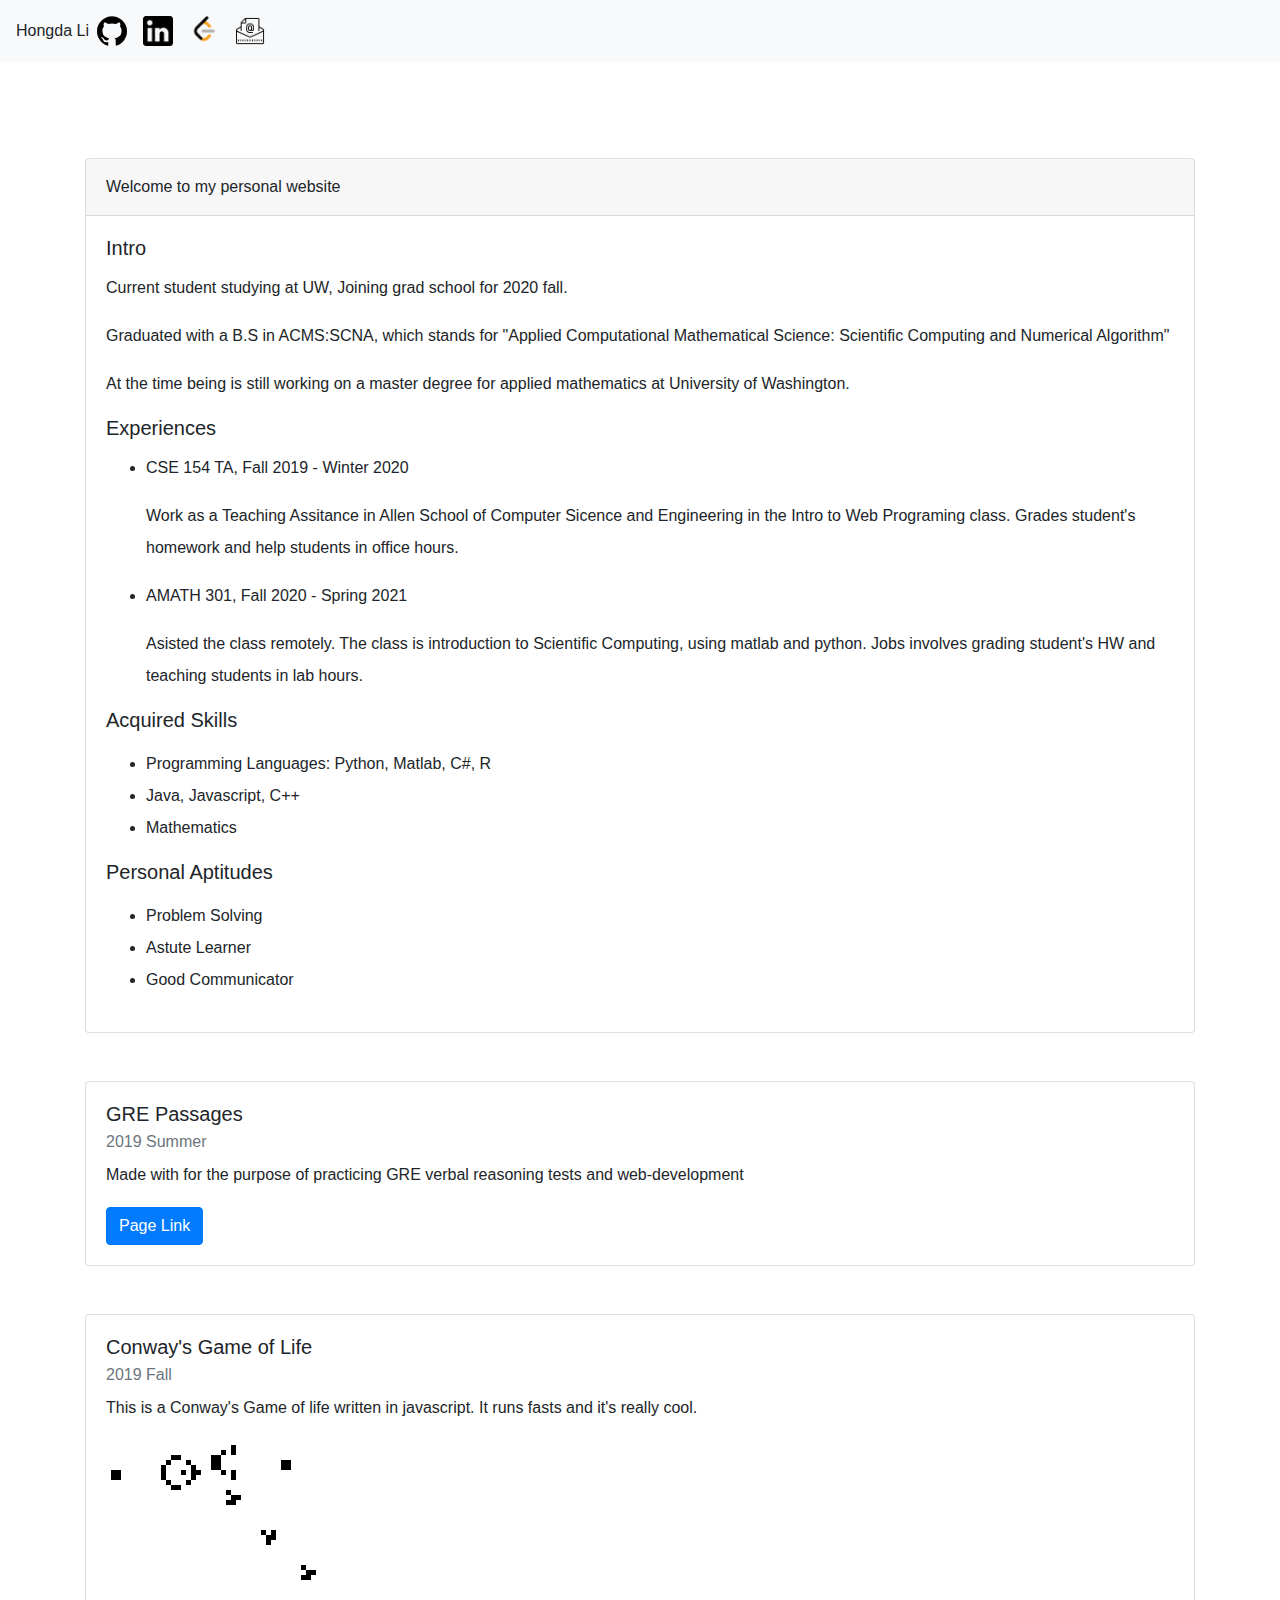
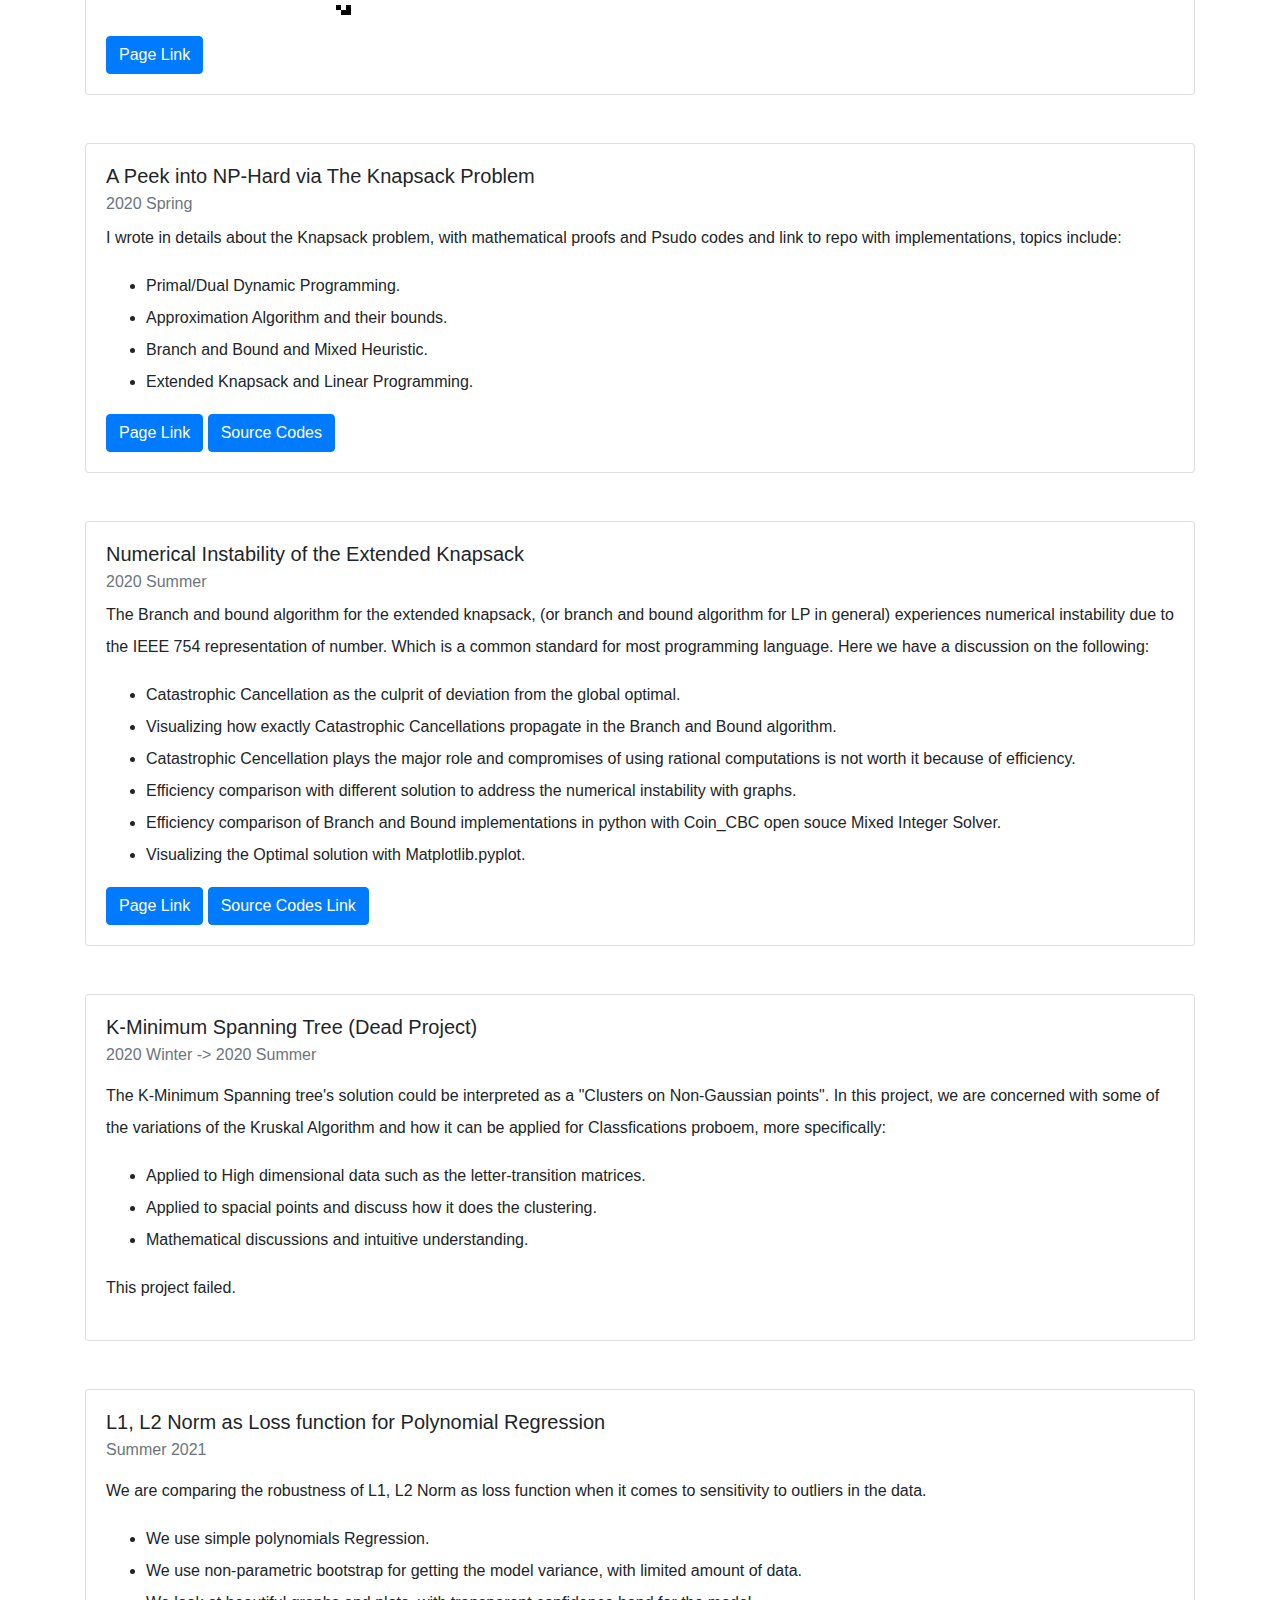
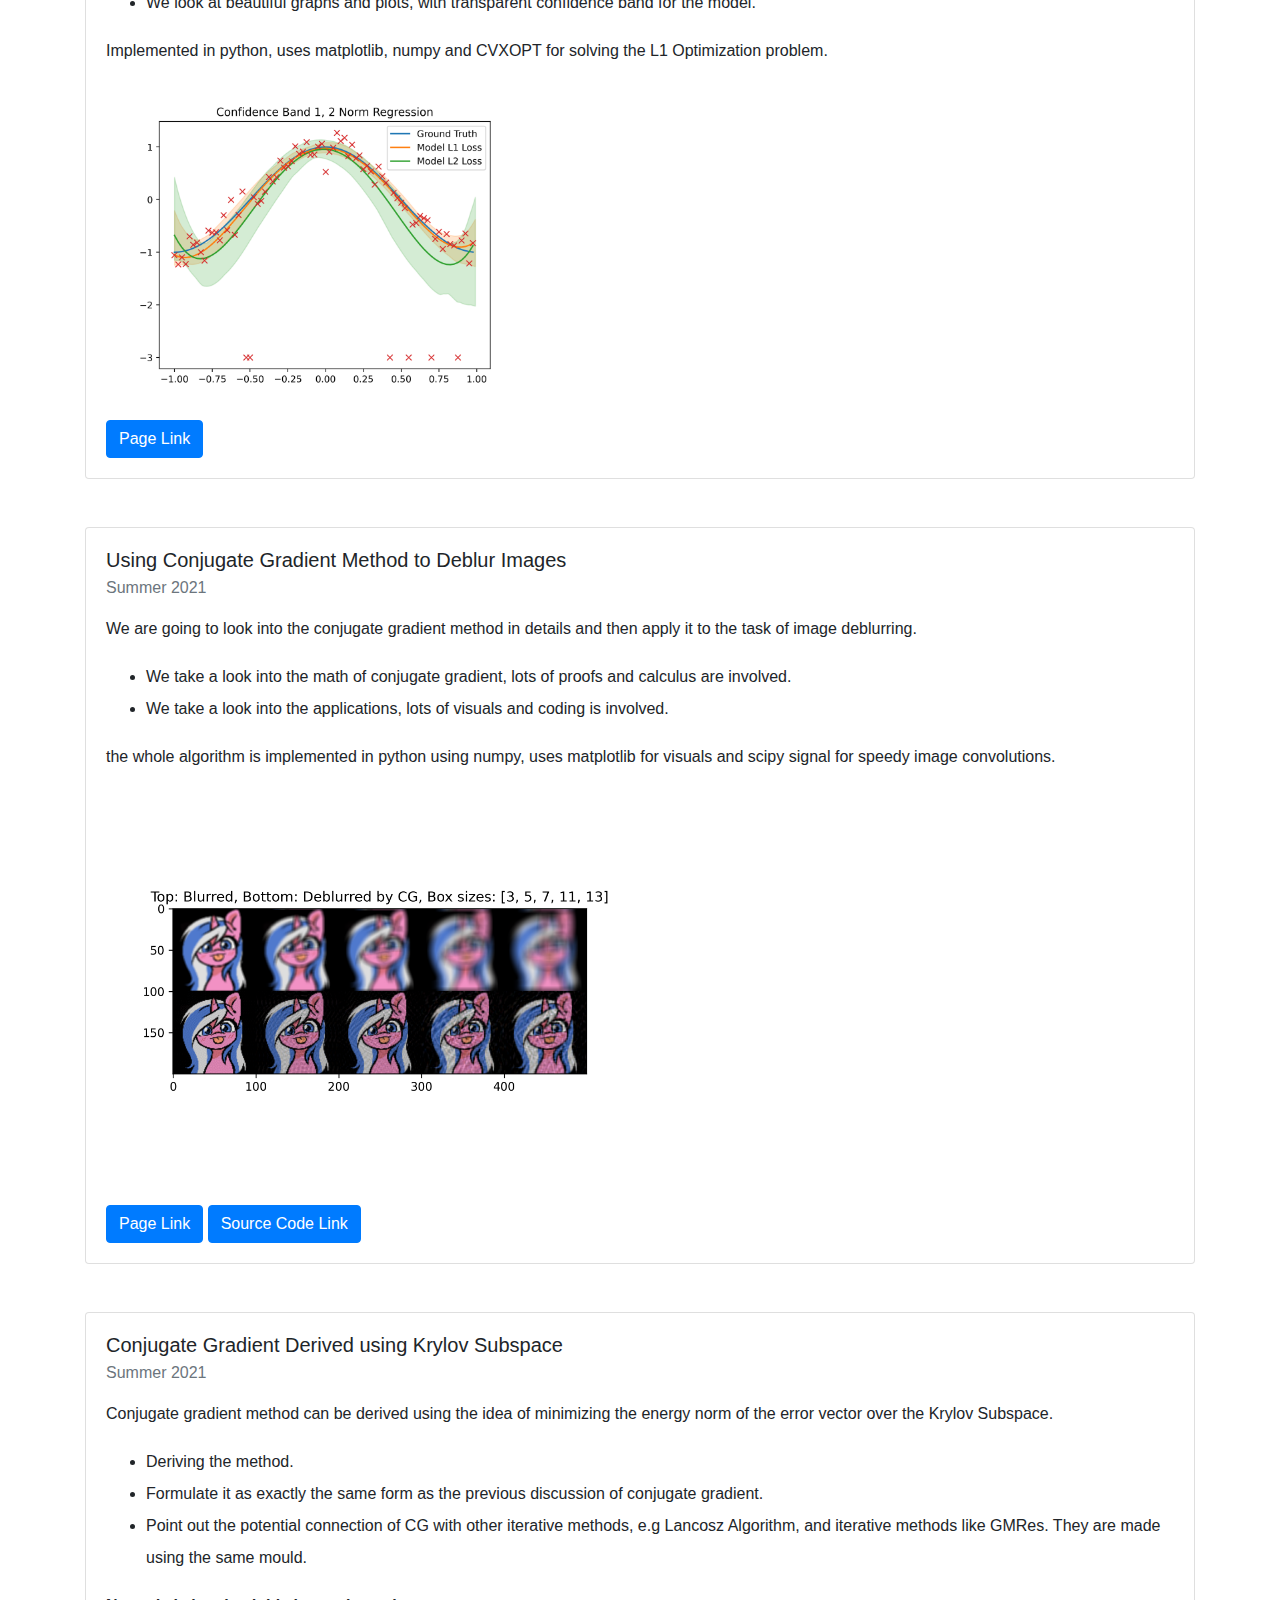
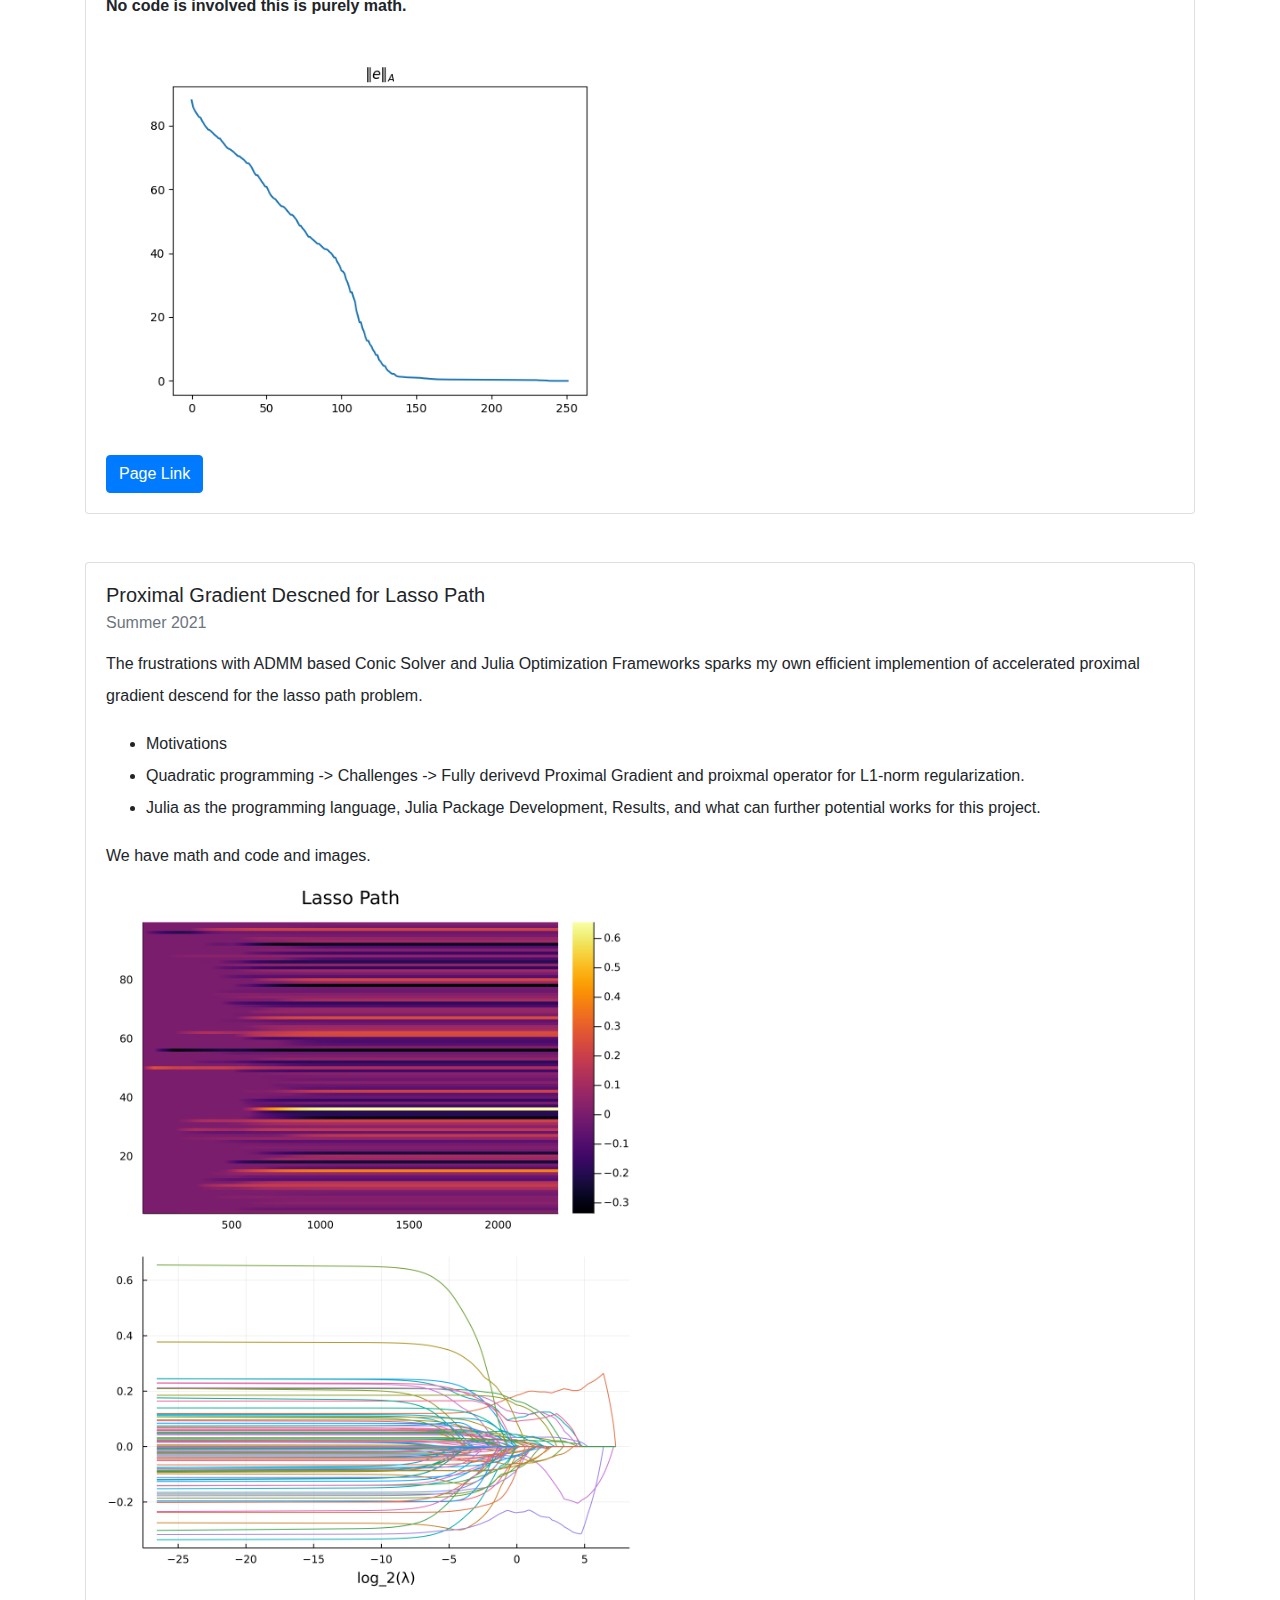
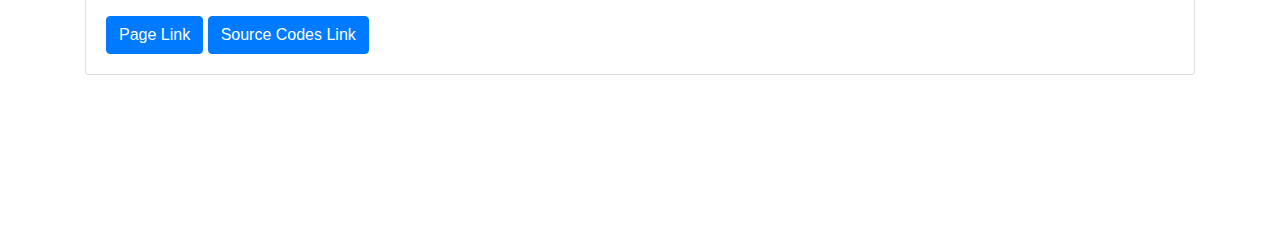
==== index.html @ 2ffb7fc1 "proximal gradient" ====
<!DOCTYPE html>
<html lan="en">

<head>
    <title>
        Hongda Li's Profile
    </title>

    <meta name="description" content="Hongda Li's Web Profile">
    <meta name="keywords" content="UW，Hongda Li">
    <meta name="author" content="Hongda Li">
    <meta name="viewport" content="width=device-width, initial-scale=1.0">

    <!--BootStap Start-->
    <link rel="stylesheet" href="https://stackpath.bootstrapcdn.com/bootstrap/4.3.1/css/bootstrap.min.css"
        integrity="sha384-ggOyR0iXCbMQv3Xipma34MD+dH/1fQ784/j6cY/iJTQUOhcWr7x9JvoRxT2MZw1T" crossorigin="anonymous">

    <script src="https://code.jquery.com/jquery-3.3.1.slim.min.js"
        integrity="sha384-q8i/X+965DzO0rT7abK41JStQIAqVgRVzpbzo5smXKp4YfRvH+8abtTE1Pi6jizo" crossorigin="anonymous">
        </script>

    <script src="https://cdnjs.cloudflare.com/ajax/libs/popper.js/1.14.7/umd/popper.min.js"
        integrity="sha384-UO2eT0CpHqdSJQ6hJty5KVphtPhzWj9WO1clHTMGa3JDZwrnQq4sF86dIHNDz0W1" crossorigin="anonymous">
        </script>

    <script src="https://stackpath.bootstrapcdn.com/bootstrap/4.3.1/js/bootstrap.min.js"
        integrity="sha384-JjSmVgyd0p3pXB1rRibZUAYoIIy6OrQ6VrjIEaFf/nJGzIxFDsf4x0xIM+B07jRM" crossorigin="anonymous">
        </script>
    <meta charset="utf-8">
    <meta name="viewport" content="width=device-width, initial-scale=1">
    <!--BootStrap end-->

    <!--Mystyle start-->
    <link rel="stylesheet" href="assets/index_style.css">
    <!--End-->
</head>

<body>
    <nav class="navbar navbar-expand-lg navbar-light bg-light">
        <span class="nav-brand">Hongda Li</span>
        <button class="navbar-toggler" type="button" data-toggle="collapse" data-target="#navbarNavDropdown"
            aria-controls="navbarNavDropdown" aria-expanded="false" aria-label="Toggle navigation">
            <span class="navbar-toggler-icon">
            </span>
        </button>
        <div class="collapse navbar-collapse" id="navbarNavDropdown">
            <ul class="navbar-nav">
                <li class="nav-item active">
                    <a class="nav-link" href="https://github.com/iluvjava" target="_blank">
                        <img width="30" height="30" src="assets/giticon.svg" alt="Github Logo">
                    </a>
                </li>
                <li class="nav-item active">
                    <a class="nav-link" href="https://www.linkedin.com/in/hongda-li-32b9b117a/" target="_blank">
                        <img width="30" height="30" src="assets/linkedinicon.png" alt="Linkedin Logo">
                    </a>
                </li>
                <li class="nav-item active">
                    <a class="nav-link" href="https://leetcode.com/iluvjava/" target="_blank">
                        <img width="30" height="30" src="assets/leetcodelogo.png" alt="Leetcode Logo">
                    </a>
                </li>
                <li class="nav-item active">
                    <a class="nav-link" href="mailto: hongdali@uw.edu" target="_blank">
                        <img width="30" height="30" src="assets/email_icon.png" alt="email icon">
                    </a>
                </li>
            </ul>
        </div>
    </nav>
    <div class="cards-grid">
        <div class="container">
            <div class="row">
                <div class="col">
                    <div class="card">
                        <div class="card-header">
                            Welcome to my personal website
                        </div>
                        <div class="card-body">
                            <h5 class="card-title">Intro</h5>
                            <p class="card-text">
                                Current student studying at UW, Joining grad school for 2020 fall.
                            </p>
                            <p class="card-text">
                                Graduated with a B.S in ACMS:SCNA, which stands for "Applied Computational Mathematical
                                Science:
                                Scientific Computing and Numerical Algorithm"
                            </p>
                            <p class="card-text">
                                At the time being is still working on a master degree for applied mathematics at
                                University of Washington.
                            </p>
                            <h5 class="card-title">Experiences</h5>
                            <ul>
                                <li>
                                    <p class="card=text">
                                        CSE 154 TA, Fall 2019 - Winter 2020
                                    </p>
                                    <p class="card=text">
                                        Work as a Teaching Assitance in Allen School of Computer Sicence and Engineering
                                        in the
                                        Intro to Web Programing class. Grades student's homework and help students in
                                        office hours.
                                    </p>
                                </li>
                                <li>
                                    <p class="card=text">
                                        AMATH 301, Fall 2020 - Spring 2021
                                    </p>
                                    <p class="card=text">
                                        Asisted the class remotely. The class is introduction to Scientific Computing,
                                        using matlab and python.
                                        Jobs involves grading student's HW and teaching students in lab hours.
                                    </p>
                                </li>
                            </ul>
                            <h5 class="card-title">Acquired Skills</h5>
                            <p class="card-text">
                            <ul>
                                <li>Programming Languages: Python, Matlab, C#, R</li>
                                <li>Java, Javascript, C++</li>
                                <li>Mathematics </li>
                            </ul>
                            </p>
                            <h5 class="card-title">Personal Aptitudes</h5>
                            <p class="card-text">
                            <ul>
                                <li>Problem Solving</li>
                                <li>Astute Learner</li>
                                <li>Good Communicator</li>
                            </ul>
                            </p>
                        </div>
                    </div>
                </div>
            </div>
            <div class="row">
                <div class="col">
                    <div class="card">
                        <div class="card-body">
                            <h5 class="card-title">GRE Passages</h5>
                            <h6 class="card-subtitle mb-2 text-muted">2019 Summer</h6>
                            <p class="card-text">Made with for the purpose of practicing GRE verbal reasoning tests and
                                web-development</p>
                            <a href="gre_passages/grepassages.html" class="btn btn-primary">Page Link</a>
                        </div>
                    </div>
                </div>
            </div>
            <div class="row">
                <div class="col">
                    <div class="card">
                        <div class="card-body">
                            <h5 class="card-title">Conway's Game of Life</h5>
                            <h6 class="card-subtitle mb-2 text-muted">2019 Fall</h6>
                            <p class="card-text">This is a Conway's Game of life written in javascript. It runs fasts
                                and it's really
                                cool. </p>
                            <p>
                                <img src="./assets/slider_gun.gif" alt="conway's game of life slider gun">
                            </p>
                            <a href="gameoflife/Game.html" class="btn btn-primary">Page Link</a>
                        </div>
                    </div>
                </div>
            </div>
            <div class="row">
                <div class="col">
                    <div class="card">
                        <div class="card-body">
                            <h5 class="card-title">A Peek into NP-Hard via The Knapsack Problem</h5>
                            <h6 class="card-subtitle mb-2 text-muted">2020 Spring</h6>
                            <p class="card-text">I wrote in details about the Knapsack problem,
                                with mathematical proofs and Psudo codes and link to repo with implementations, topics
                                include:
                            <ul>
                                <li>Primal/Dual Dynamic Programming.</li>
                                <li>Approximation Algorithm and their bounds.</li>
                                <li>Branch and Bound and Mixed Heuristic.</li>
                                <li>Extended Knapsack and Linear Programming.</li>
                            </ul>
                            </p>
                            <a href="peek_into_np_hard/main.html" class="btn btn-primary">Page Link</a>
                            <a href="https://github.com/iluvjava/Silly_Python_Stuff/blob/master/knapsack/core.py"
                                class="btn btn-primary" target="_blank">
                                Source Codes
                            </a>
                        </div>
                    </div>
                </div>
            </div>

            <div class="row">
                <div class="col">
                    <div class="card">
                        <div class="card-body">
                            <h5 class="card-title">Numerical Instability of the Extended Knapsack</h5>
                            <h6 class="card-subtitle mb-2 text-muted">2020 Summer</h6>
                            <p class="card-text">
                                The Branch and bound algorithm for the extended knapsack, (or branch and bound algorithm
                                for LP in
                                general) experiences numerical instability due to the IEEE 754 representation of number.
                                Which is a common
                                standard for most programming language. Here we have a discussion on the following:
                            <ul>
                                <li>
                                    Catastrophic Cancellation as the culprit of deviation from the global optimal.
                                </li>
                                <li>
                                    Visualizing how exactly Catastrophic Cancellations propagate in the Branch and Bound
                                    algorithm.
                                </li>
                                <li>
                                    Catastrophic Cencellation plays the major role and compromises of using rational
                                    computations
                                    is not worth it because of efficiency.
                                </li>
                                <li>
                                    Efficiency comparison with different solution to address the numerical instability
                                    with graphs.
                                </li>
                                <li>
                                    Efficiency comparison of Branch and Bound implementations in python with Coin_CBC
                                    open souce Mixed
                                    Integer Solver.
                                </li>
                                <li>
                                    Visualizing the Optimal solution with Matplotlib.pyplot.
                                </li>
                            </ul>
                            </p>
                            <a href="eknapsack_numerical_instability/main.html" class="btn btn-primary">Page Link</a>
                            <a href="https://github.com/iluvjava/Silly_Python_Stuff/blob/master/knapsack/extended_napsack_core3.py"
                                class="btn btn-primary" target="_blank">
                                Source Codes Link
                            </a>
                        </div>
                    </div>
                </div>
            </div>

            <div class="row">
                <div class="col">
                    <div class="card">
                        <div class="card-body">
                            <h5 class="card-title">K-Minimum Spanning Tree (Dead Project)</h5>
                            <h6 class="card-subtitle mb-2 text-muted">2020 Winter -> 2020 Summer</h6>
                            <p class="card-text">
                            <p>
                                The K-Minimum Spanning tree's solution could be interpreted as a "Clusters on
                                Non-Gaussian points".
                                In this project, we are concerned with some of the variations of the Kruskal Algorithm
                                and how it can be applied for Classfications proboem, more specifically:
                            </p>
                            <ul>
                                <li>
                                    Applied to High dimensional data such as the letter-transition matrices.
                                </li>
                                <li>
                                    Applied to spacial points and discuss how it does the clustering.
                                </li>
                                <li>
                                    Mathematical discussions and intuitive understanding.
                                </li>
                            </ul>
                            <p>
                                This project failed.
                            </p>
                            </p>
                            <!--<a href="" class="card-link">Page Link</a>-->
                        </div>
                    </div>
                </div>
            </div>

            <div class="row">
                <div class="col">
                    <div class="card">
                        <div class="card-body">
                            <h5 class="card-title">L1, L2 Norm as Loss function for Polynomial Regression</h5>
                            <h6 class="card-subtitle mb-2 text-muted">Summer 2021</h6>
                            <p class="card-text">
                            <p>
                                We are comparing the robustness of L1, L2 Norm as loss function when it comes to
                                sensitivity to outliers in the data.
                            </p>
                            <ul>
                                <li>
                                    We use simple polynomials Regression.
                                </li>
                                <li>
                                    We use non-parametric bootstrap for getting the model variance, with limited amount
                                    of data.
                                </li>
                                <li>
                                    We look at beautiful graphs and plots, with transparent confidence band for the
                                    model.
                                </li>
                            </ul>
                            <p>
                                Implemented in python, uses matplotlib, numpy and CVXOPT for solving the L1 Optimization
                                problem.
                            </p>
                            <p>
                                <img src="./l1_norm/bootstrap-l1-l2.png" alt="boostrap l1, l2 loss function" width="40%"
                                    height="auto">
                            </p>
                            </p>
                            <!--<a href="" class="card-link">Page Link</a>-->
                            <a href="l1_norm/main.html" class="btn btn-primary">Page Link</a>
                        </div>
                    </div>
                </div>
            </div>

            <div class="row">
                <div class="col">
                    <div class="card">
                        <div class="card-body">
                            <h5 class="card-title">Using Conjugate Gradient Method to Deblur Images</h5>
                            <h6 class="card-subtitle mb-2 text-muted">Summer 2021</h6>
                            <p class="card-text">
                            <p>
                                We are going to look into the conjugate gradient method in details and then apply it to
                                the task of image deblurring.
                            </p>
                            <ul>
                                <li>
                                    We take a look into the math of conjugate gradient, lots of proofs and calculus are
                                    involved.
                                </li>
                                <li>
                                    We take a look into the applications, lots of visuals and coding is involved.
                                </li>
                            </ul>
                            <p>
                                the whole algorithm is implemented in python using numpy, uses matplotlib for visuals
                                and scipy signal for speedy image convolutions.
                            </p>
                            <p>
                                <img src="./conjugate_gradient/images/cg-box-deblurred-alto-blep.png"
                                    alt="alto bleh deblur example" width="50%" height="auto">
                            </p>
                            <!--<a href="" class="card-link">Page Link</a>-->
                            <a href="conjugate_gradient/main.html" class="btn btn-primary">Page Link</a>
                            <a href="https://github.com/iluvjava/Serious-Python-Stuff/tree/main/Conjugate_Gradient" class="btn btn-primary" target="_blank">Source Code Link</a>
                        </div>
                    </div>
                </div>
            </div>

            <div class="row">
                <div class="col">
                    <div class="card">
                        <div class="card-body">
                            <h5 class="card-title">Conjugate Gradient Derived using Krylov Subspace</h5>
                            <h6 class="card-subtitle mb-2 text-muted">Summer 2021</h6>
                            <p class="card-text">
                            <p>
                                Conjugate gradient method can be derived using the idea of minimizing the energy norm of
                                the error vector over the Krylov Subspace.
                            </p>
                            <ul>
                                <li>
                                    Deriving the method.
                                </li>
                                <li>
                                    Formulate it as exactly the same form as the previous discussion of conjugate
                                    gradient.
                                </li>
                                <li>
                                    Point out the potential connection of CG with other iterative methods, e.g Lancosz
                                    Algorithm, and iterative methods like GMRes. They are made using the same mould.
                                </li>
                            </ul>
                            <p>
                                <b>No code is involved this is purely math. </b>
                            </p>
                            <p>
                                <img src="./krylov_subspace_cg/energy_norm.png" alt="decaying energy norm" width="50%"
                                    height="auto">
                            </p>
                            <!--<a href="" class="card-link">Page Link</a>-->
                            <a href="./krylov_subspace_cg/main.html" class="btn btn-primary">Page Link</a>
                        </div>
                    </div>
                </div>
            </div>
            <div class="row">
                <div class="col">
                    <div class="card">
                        <div class="card-body">
                            <h5 class="card-title">Proximal Gradient Descned for Lasso Path</h5>
                            <h6 class="card-subtitle mb-2 text-muted">Summer 2021</h6>
                            <p class="card-text">
                            <p>
                                The frustrations with ADMM based Conic Solver and Julia Optimization Frameworks sparks
                                my own efficient implemention of accelerated proximal gradient descend for the lasso
                                path problem.
                            </p>
                            <ul>
                                <li>
                                    Motivations
                                </li>
                                <li>
                                    Quadratic programming -> Challenges -> Fully derivevd Proximal Gradient and proixmal
                                    operator for L1-norm regularization.
                                </li>
                                <li>
                                    Julia as the programming language, Julia Package Development, Results, and what can further potential works for
                                    this project.
                                </li>
                            </ul>
                            <p>
                                We have math and code and images.
                            </p>
                            <p>
                                <img src="./admm_vs_prox_lasso/lasso_proximal.png" alt="decaying energy norm" width="50%"
                                    height="auto">
                            </p>
                            <!--<a href="" class="card-link">Page Link</a>-->
                            <a href="admm_vs_prox_lasso/main.html" class="btn btn-primary">Page Link</a>
                            <a href="https://github.com/iluvjava/LassoPath.jl" class="btn btn-primary" target="_blank">Source Codes Link</a>
                        </div>
                    </div>
                </div>
            </div>
        </div>
    </div>
</body>

</html>
---- assets/index_style.css ----
.cards-grid, .cards-grid .card, #intro{
    margin-top: 3em;
    margin-left: auto;
    margin-right: auto;
    line-height: 2em;
}

.cards-grid {
    margin-bottom: 10em;
}
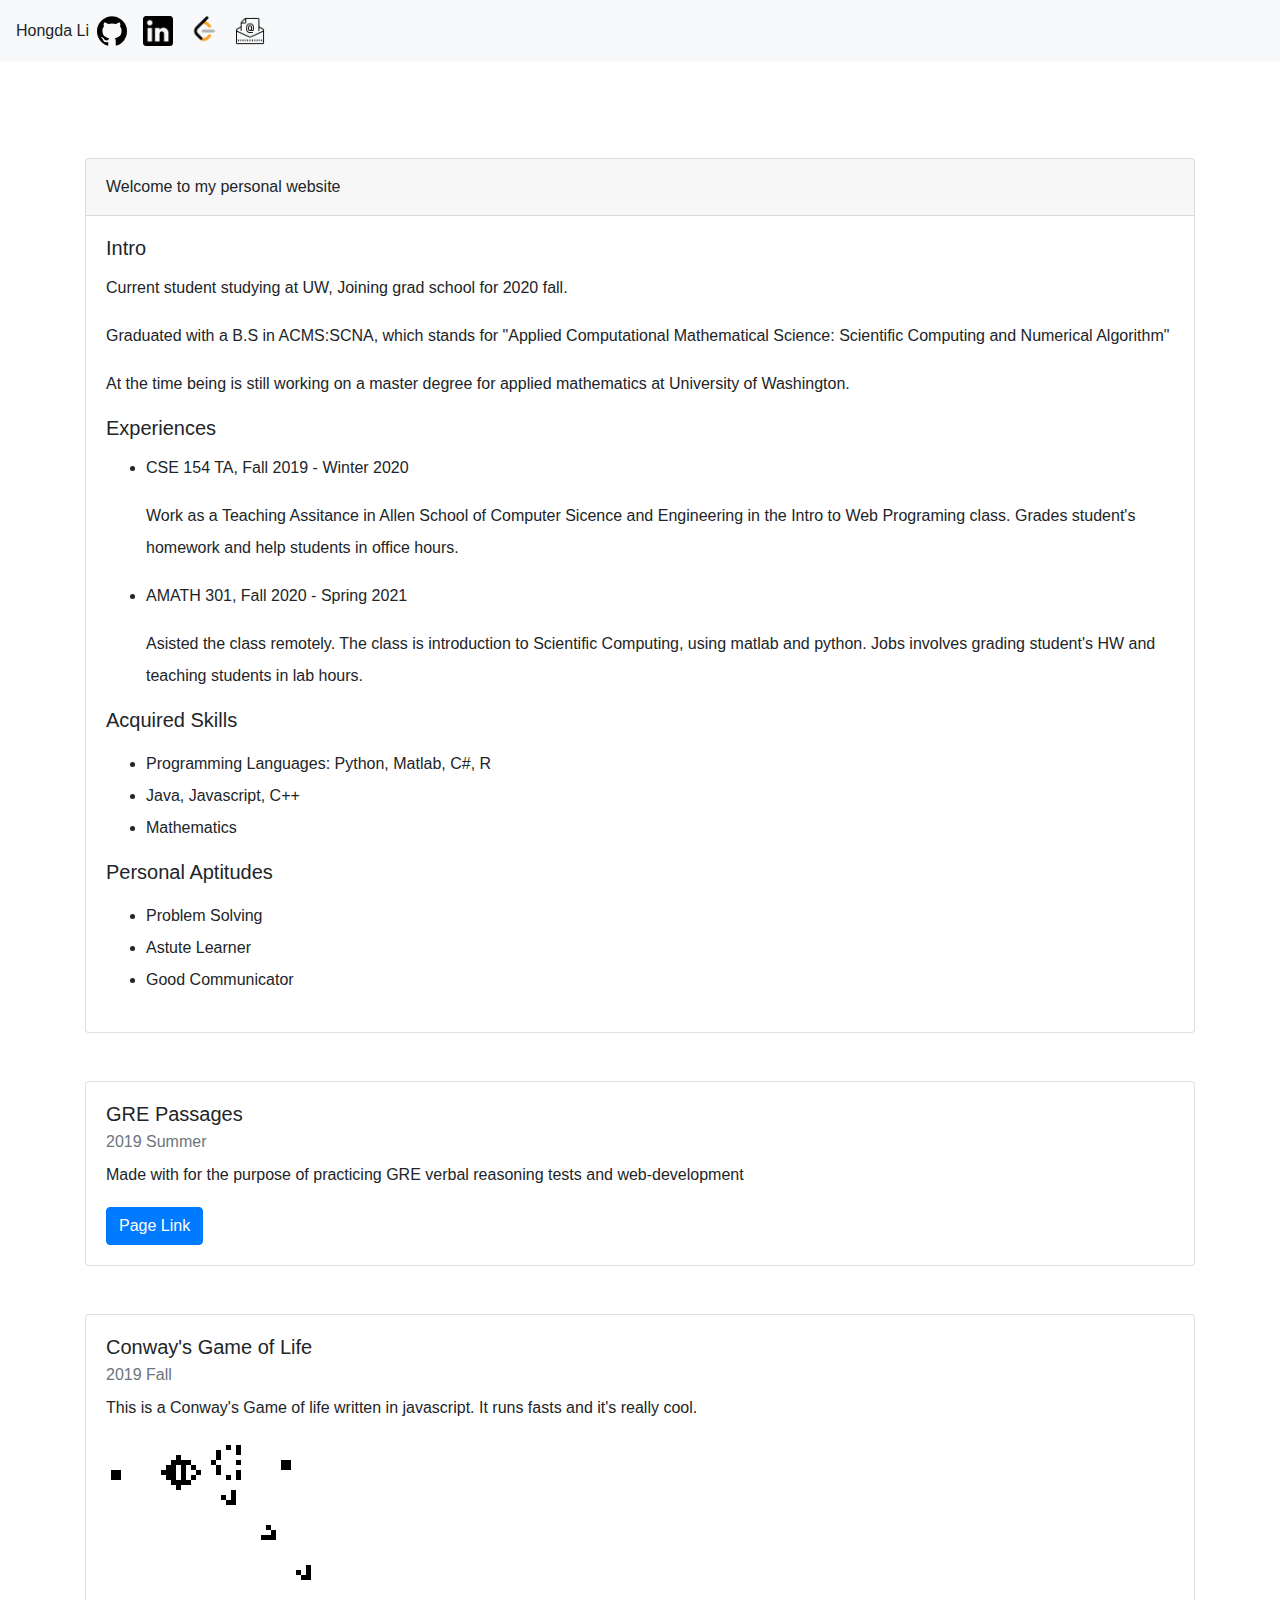
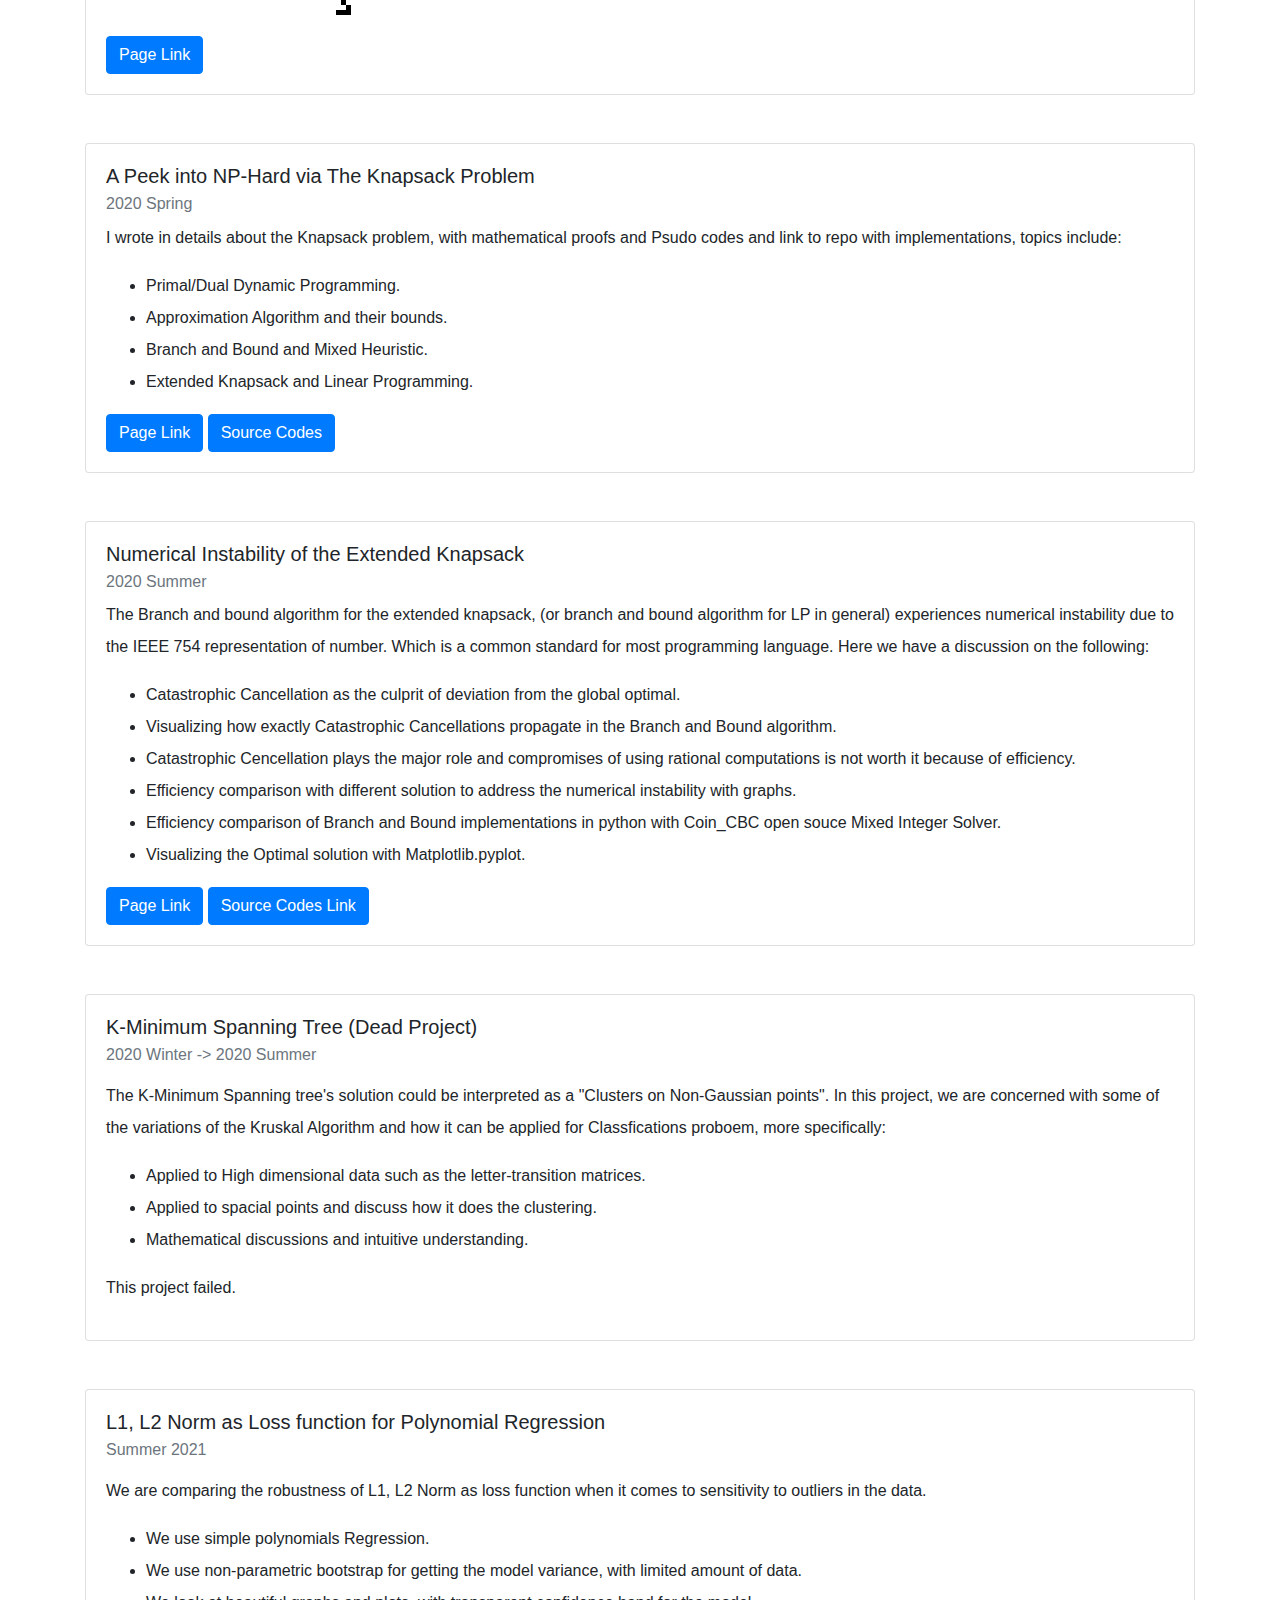
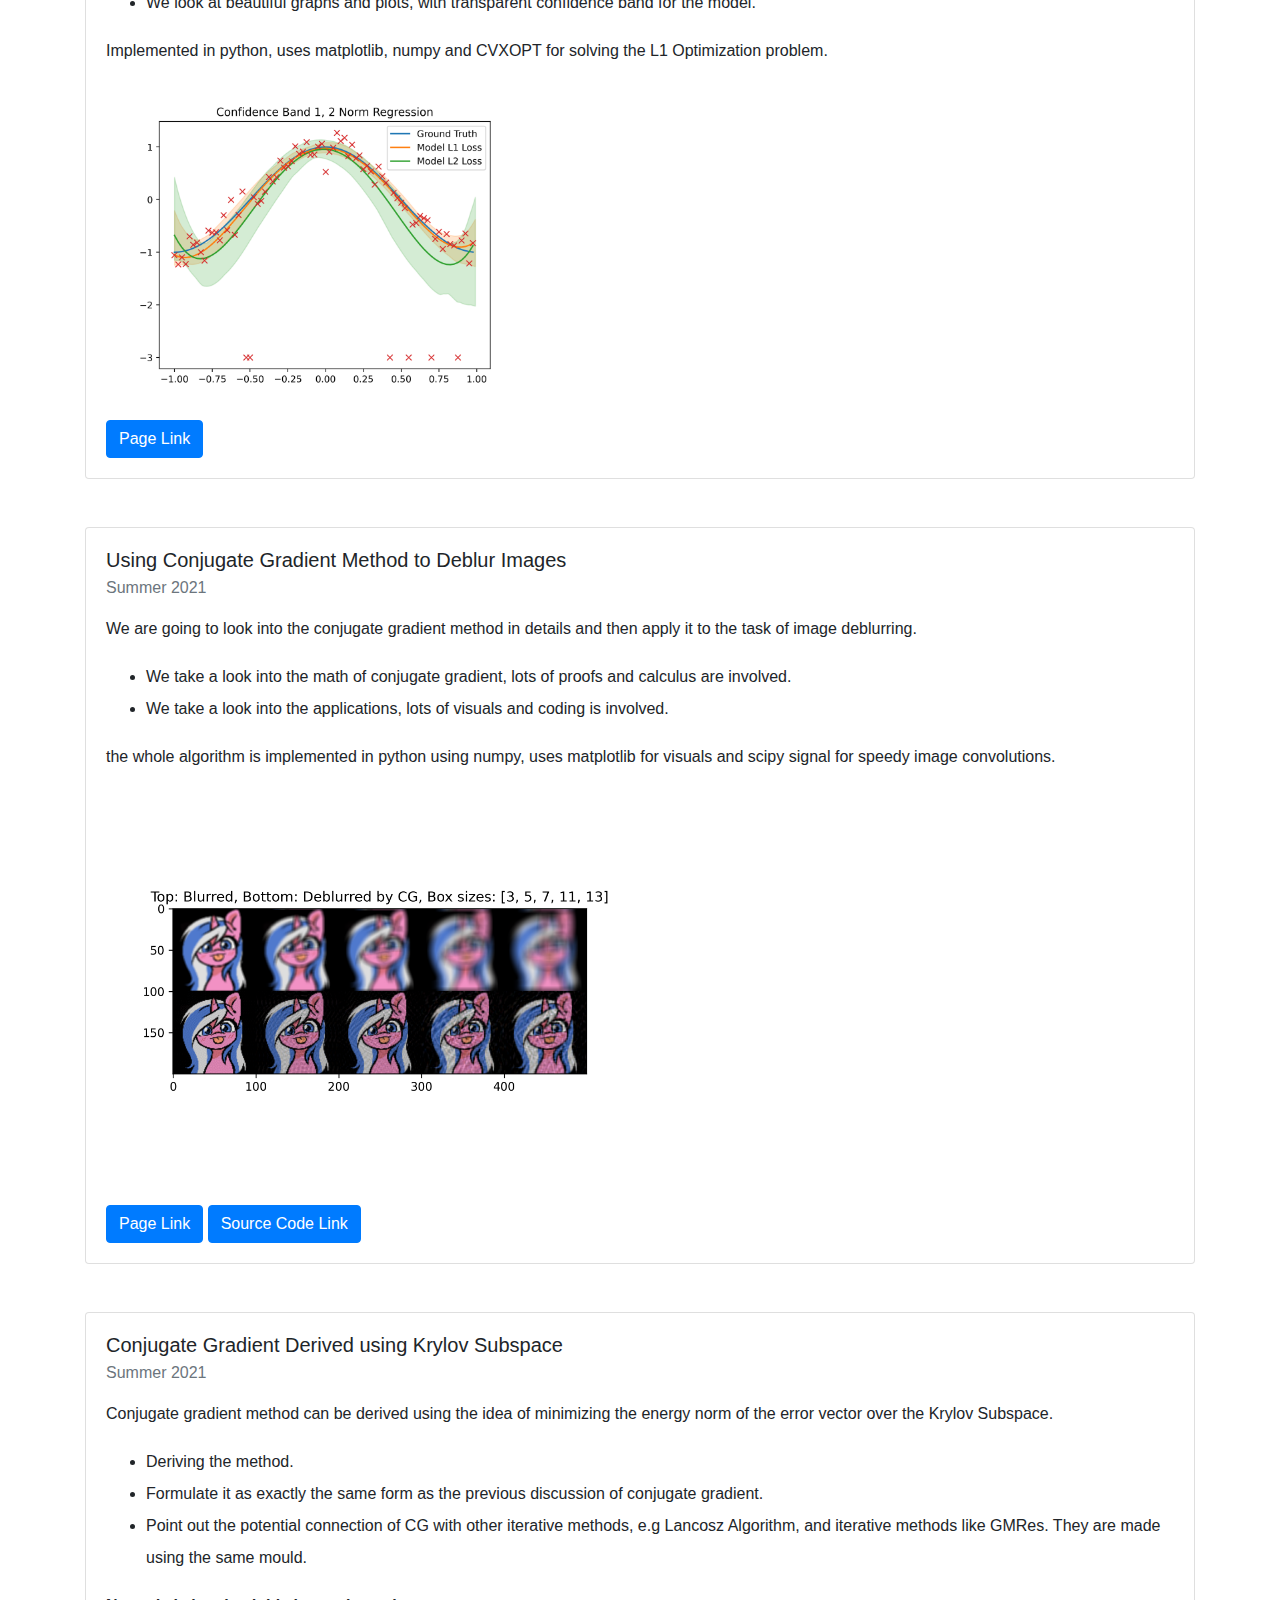
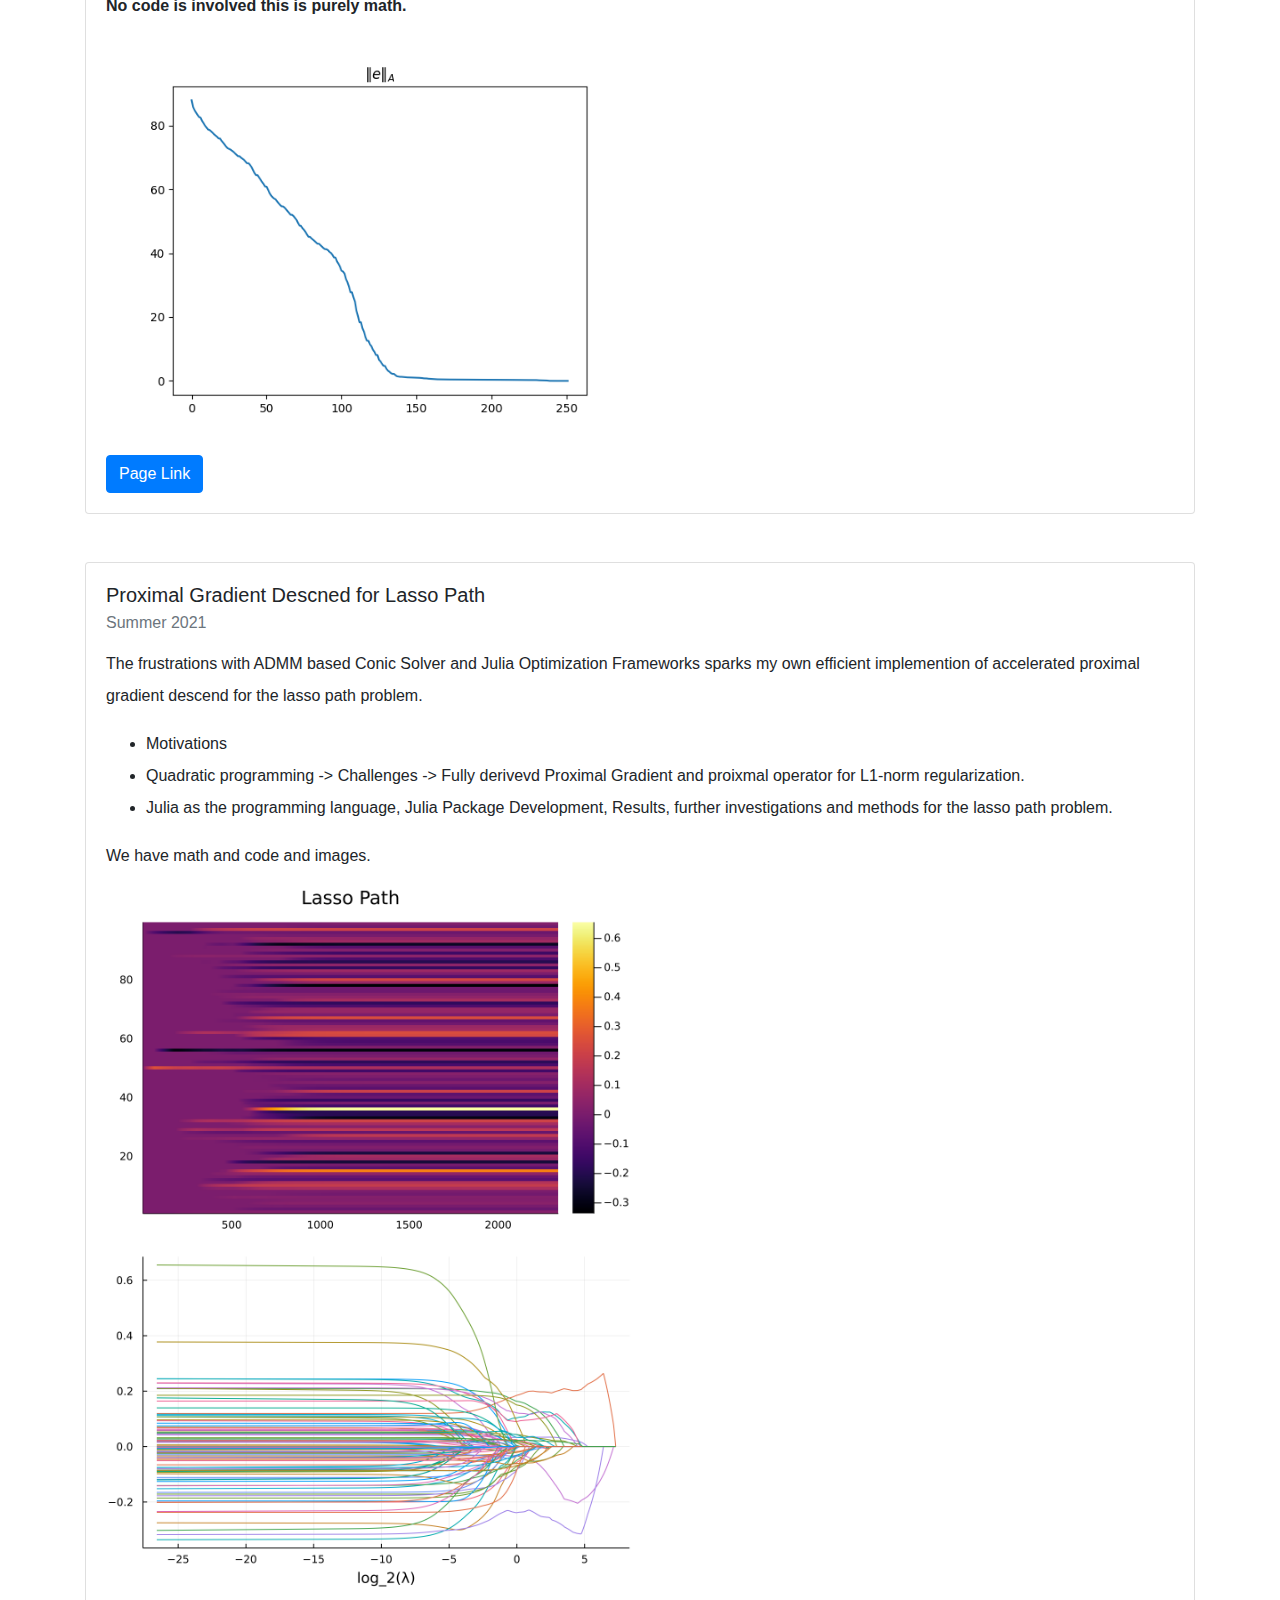
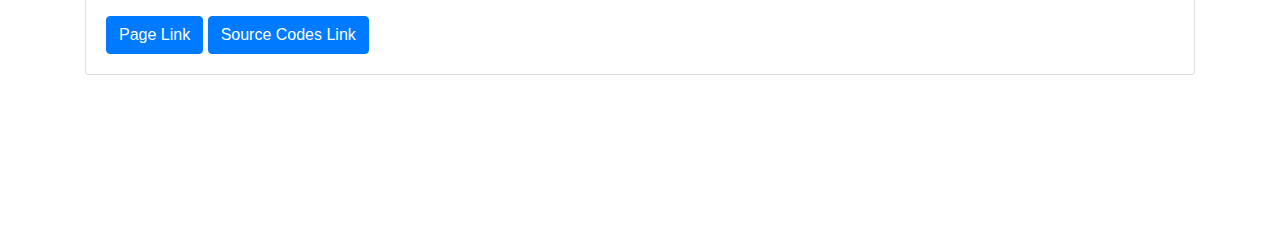
==== commit c888565d: "fixes" ====
--- a/index.html
+++ b/index.html
@@ -407,8 +407,7 @@
                                     operator for L1-norm regularization.
                                 </li>
                                 <li>
-                                    Julia as the programming language, Julia Package Development, Results, and what can further potential works for
-                                    this project.
+                                    Julia as the programming language, Julia Package Development, Results, further investigations and methods for the lasso path problem. 
                                 </li>
                             </ul>
                             <p>
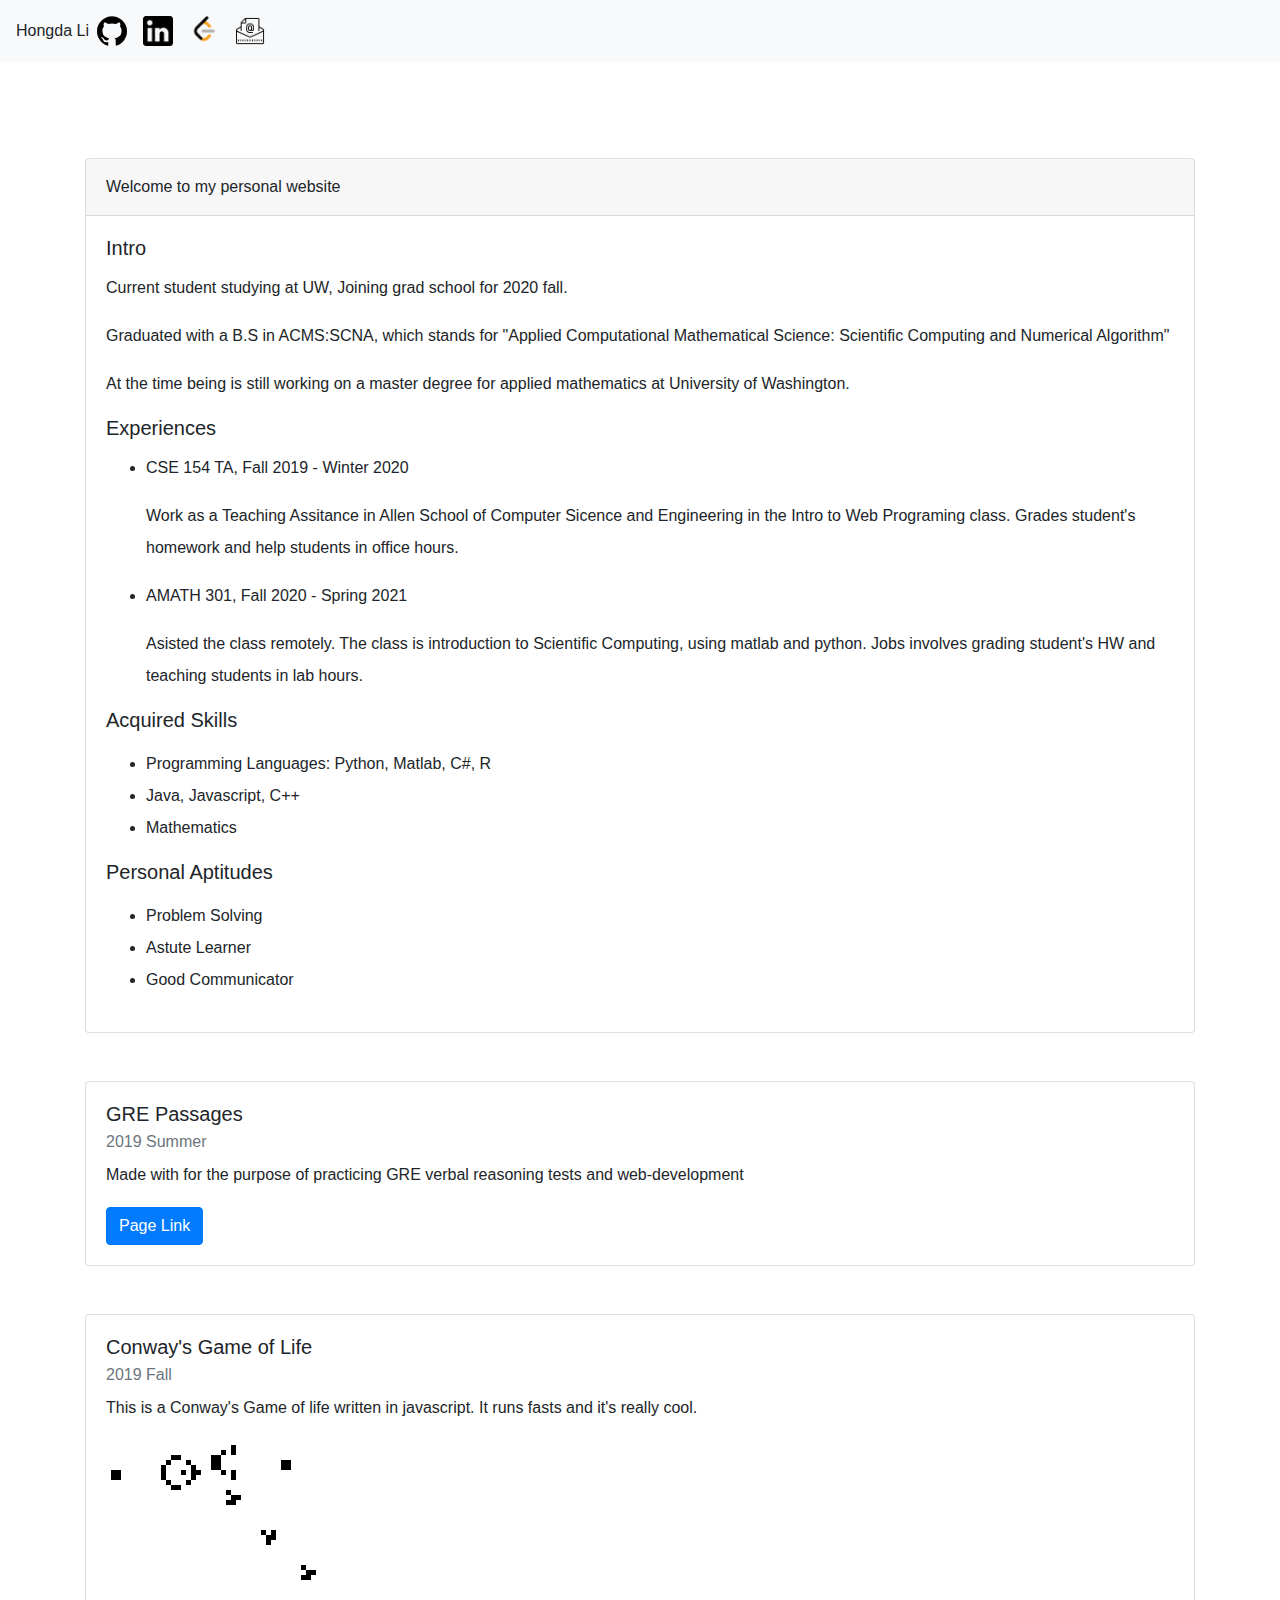
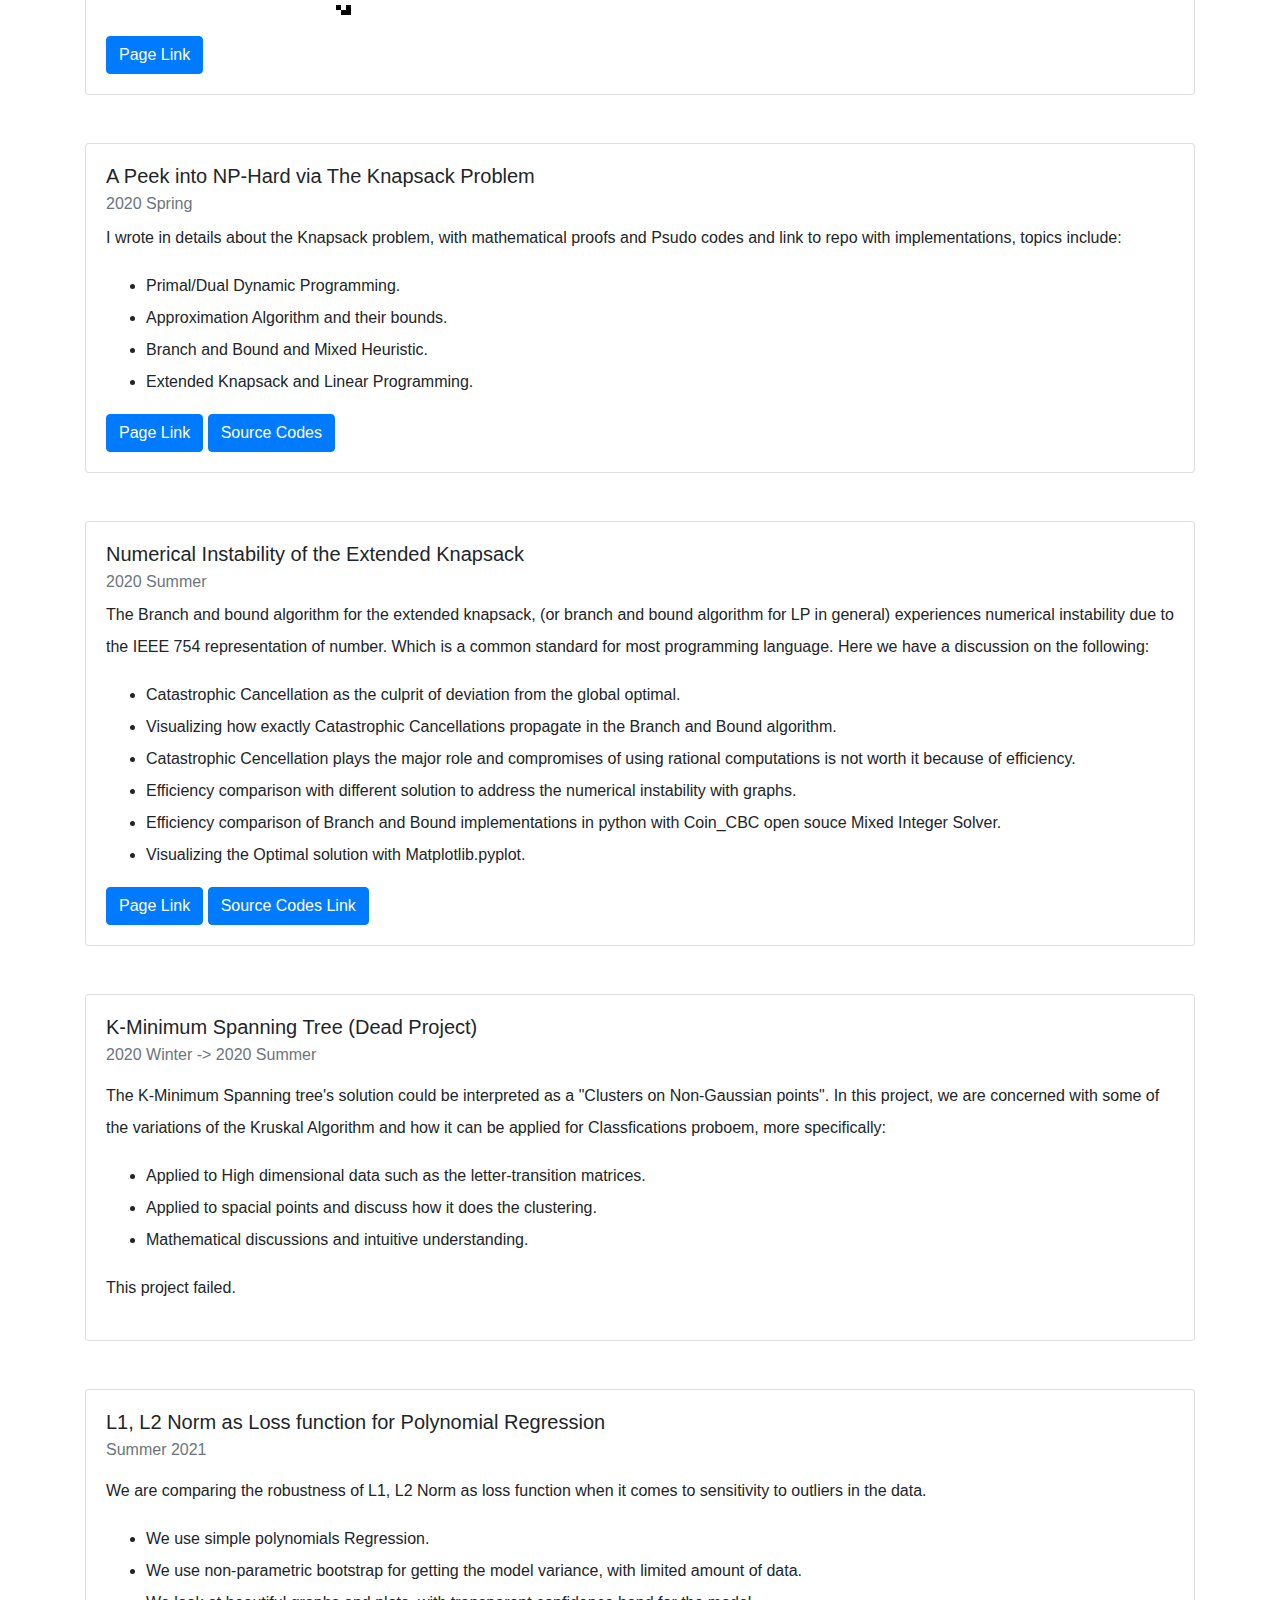
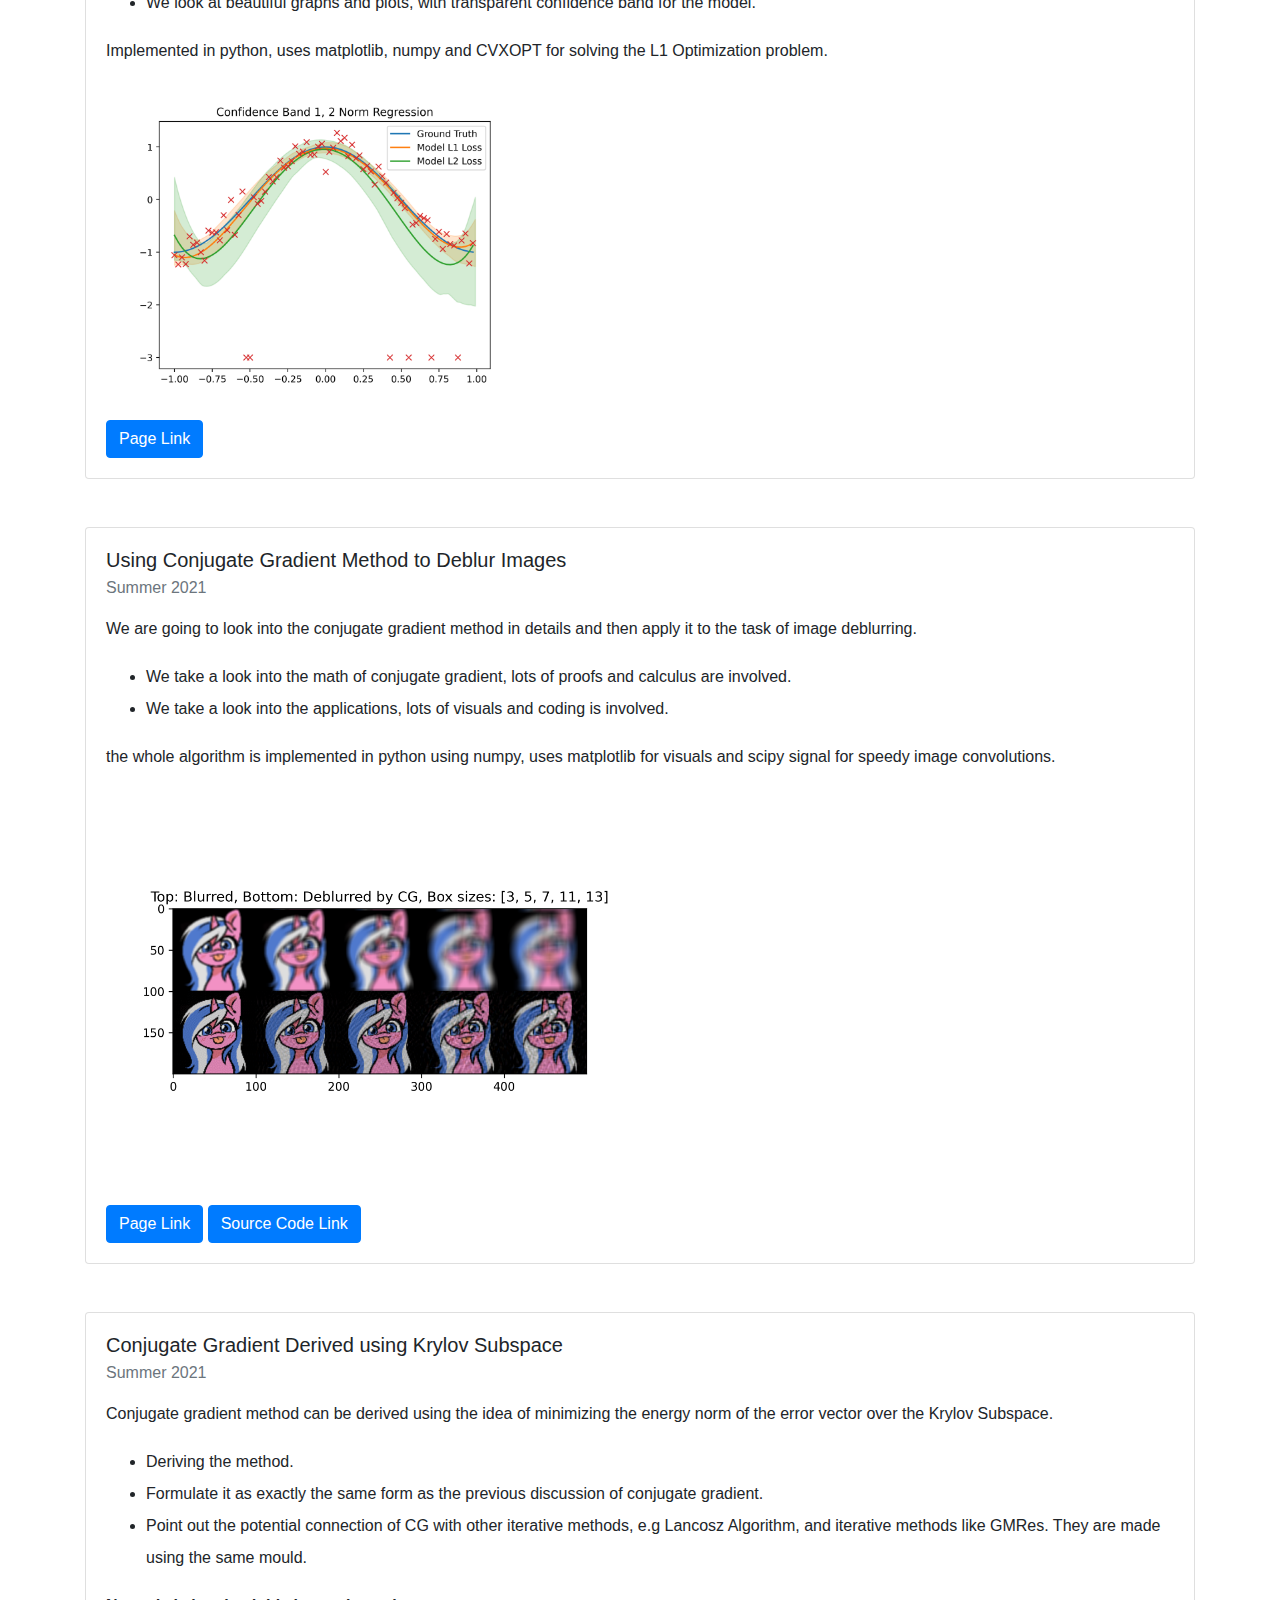
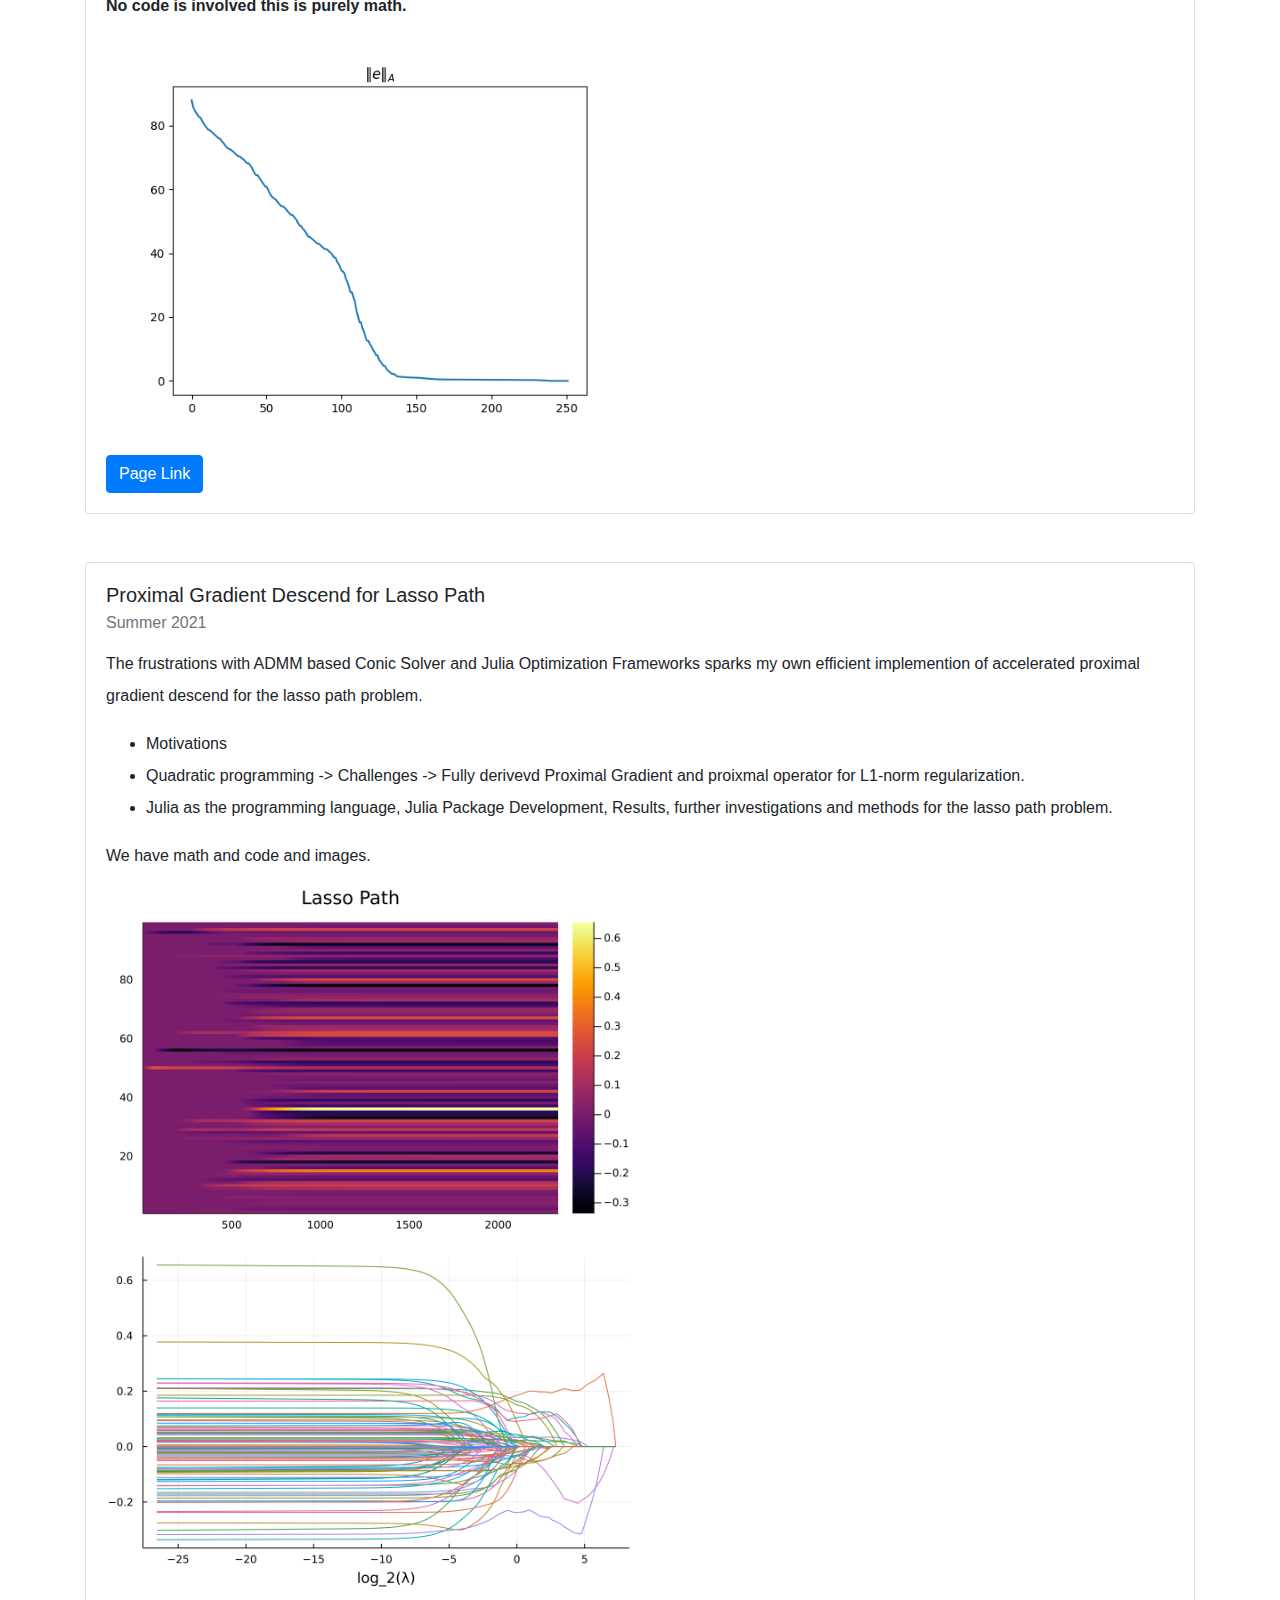
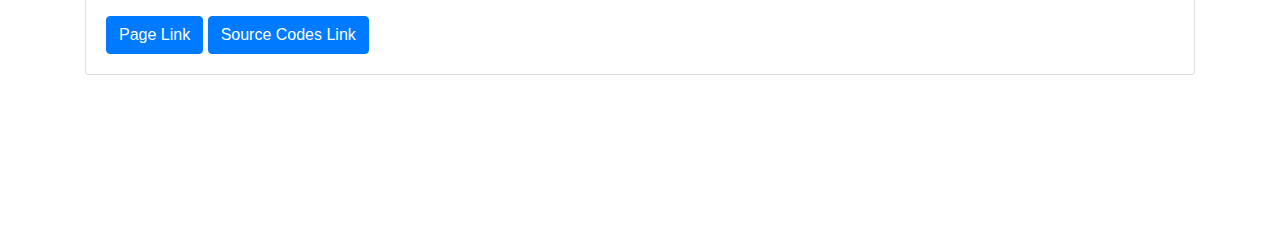
==== commit fffcd884: "d" ====
--- a/index.html
+++ b/index.html
@@ -390,7 +390,7 @@
                 <div class="col">
                     <div class="card">
                         <div class="card-body">
-                            <h5 class="card-title">Proximal Gradient Descned for Lasso Path</h5>
+                            <h5 class="card-title">Proximal Gradient Descend for Lasso Path</h5>
                             <h6 class="card-subtitle mb-2 text-muted">Summer 2021</h6>
                             <p class="card-text">
                             <p>
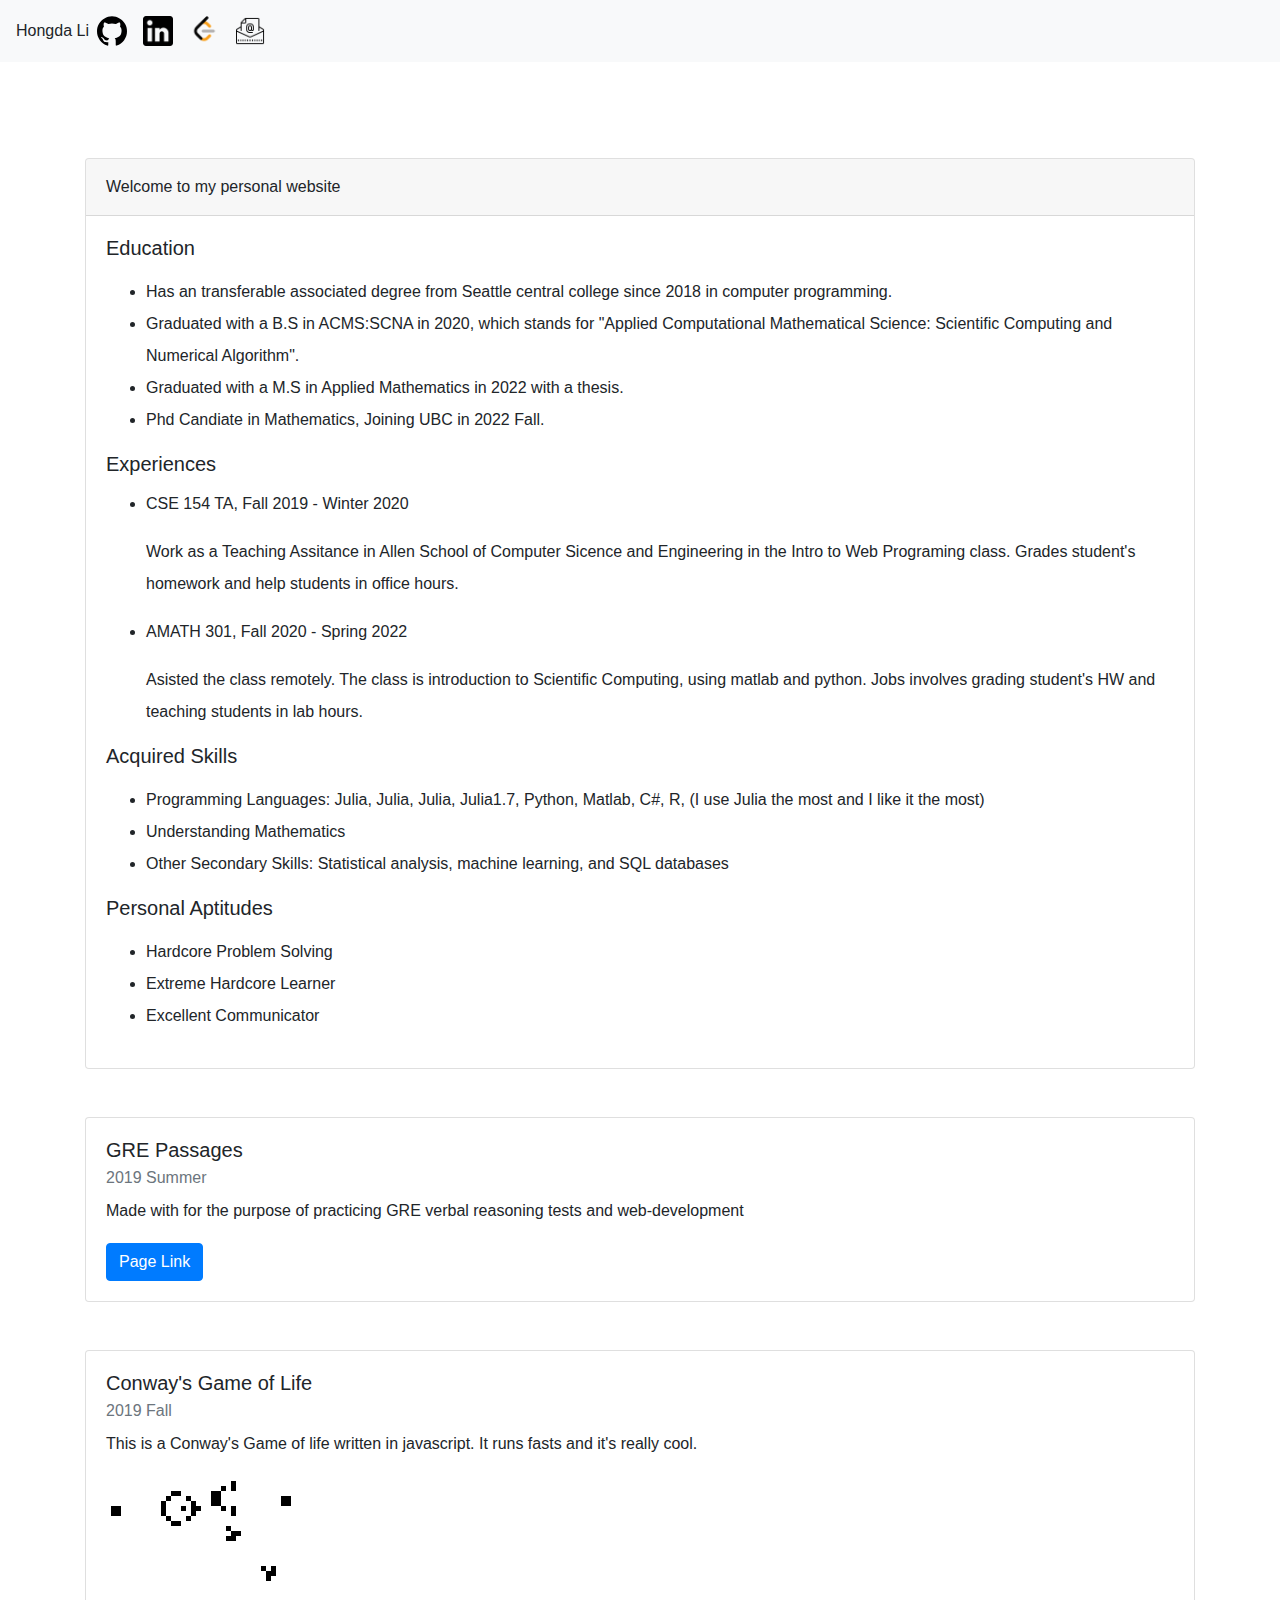
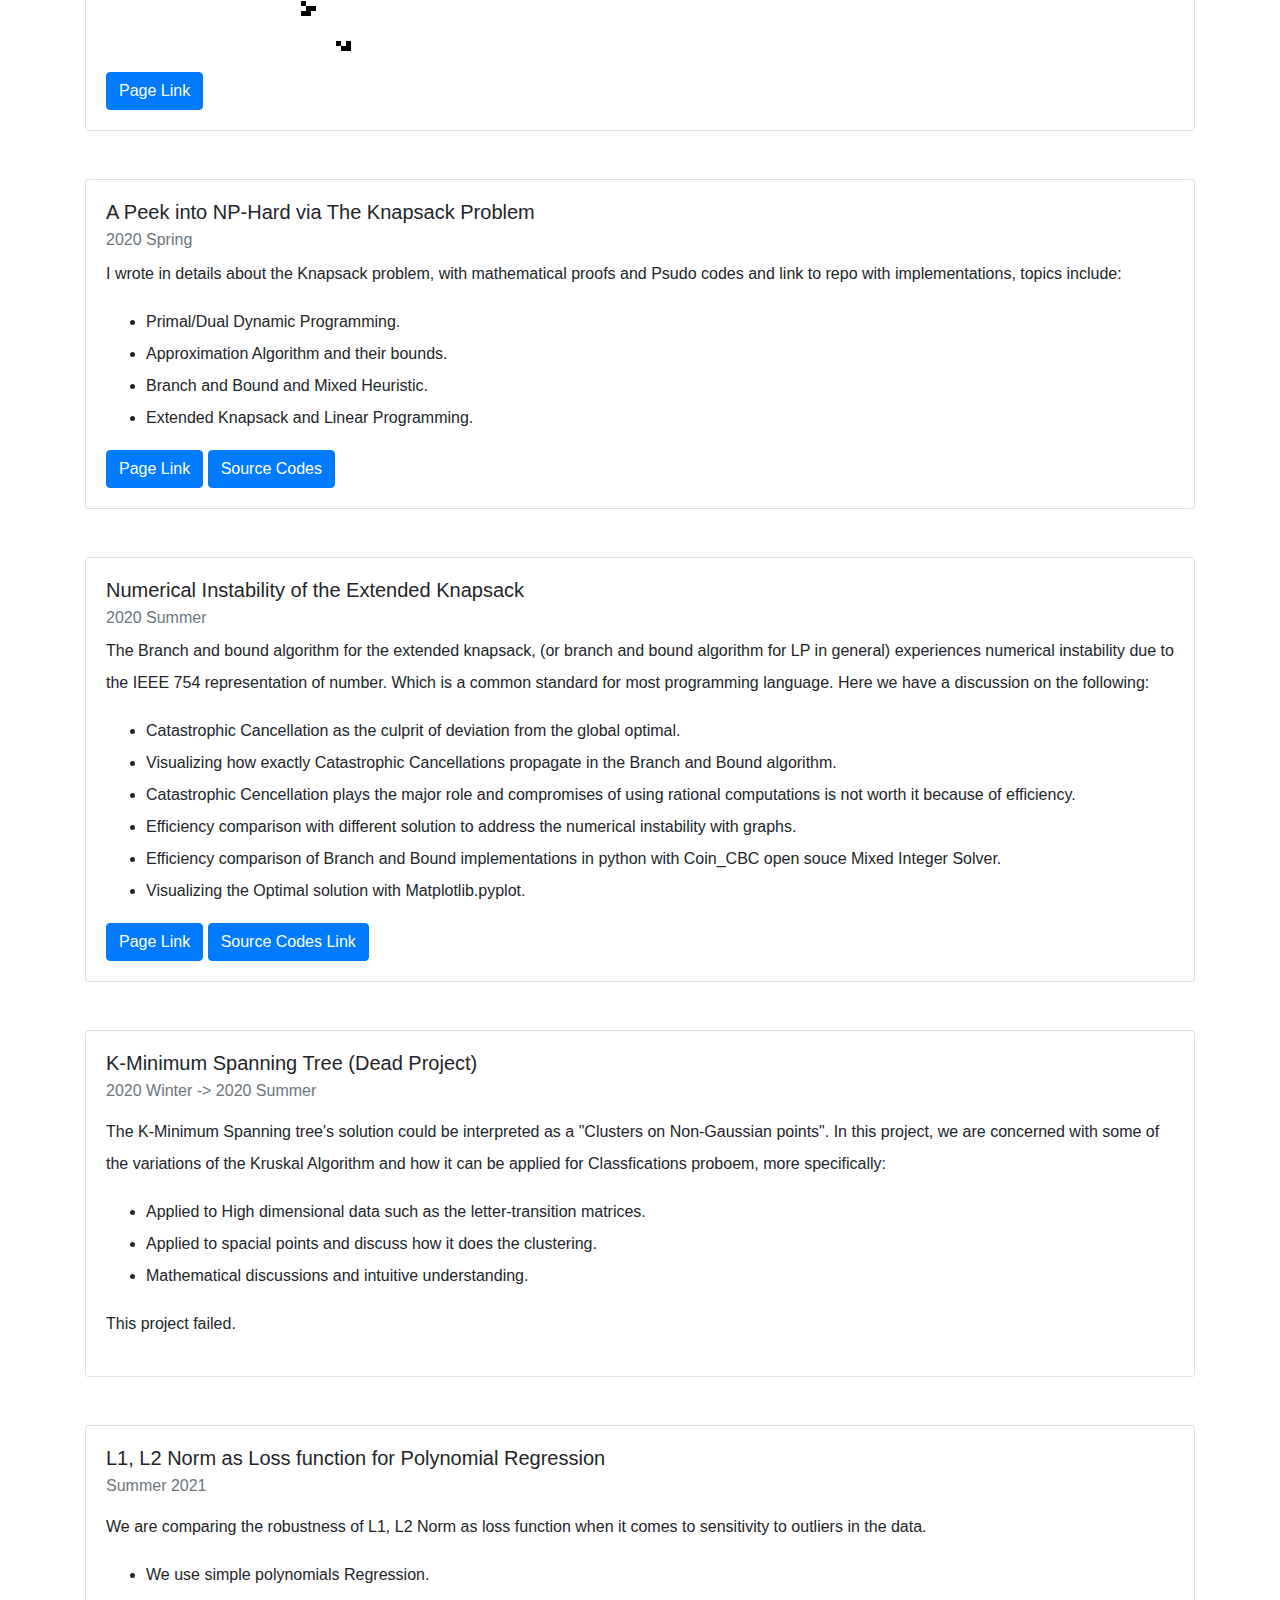
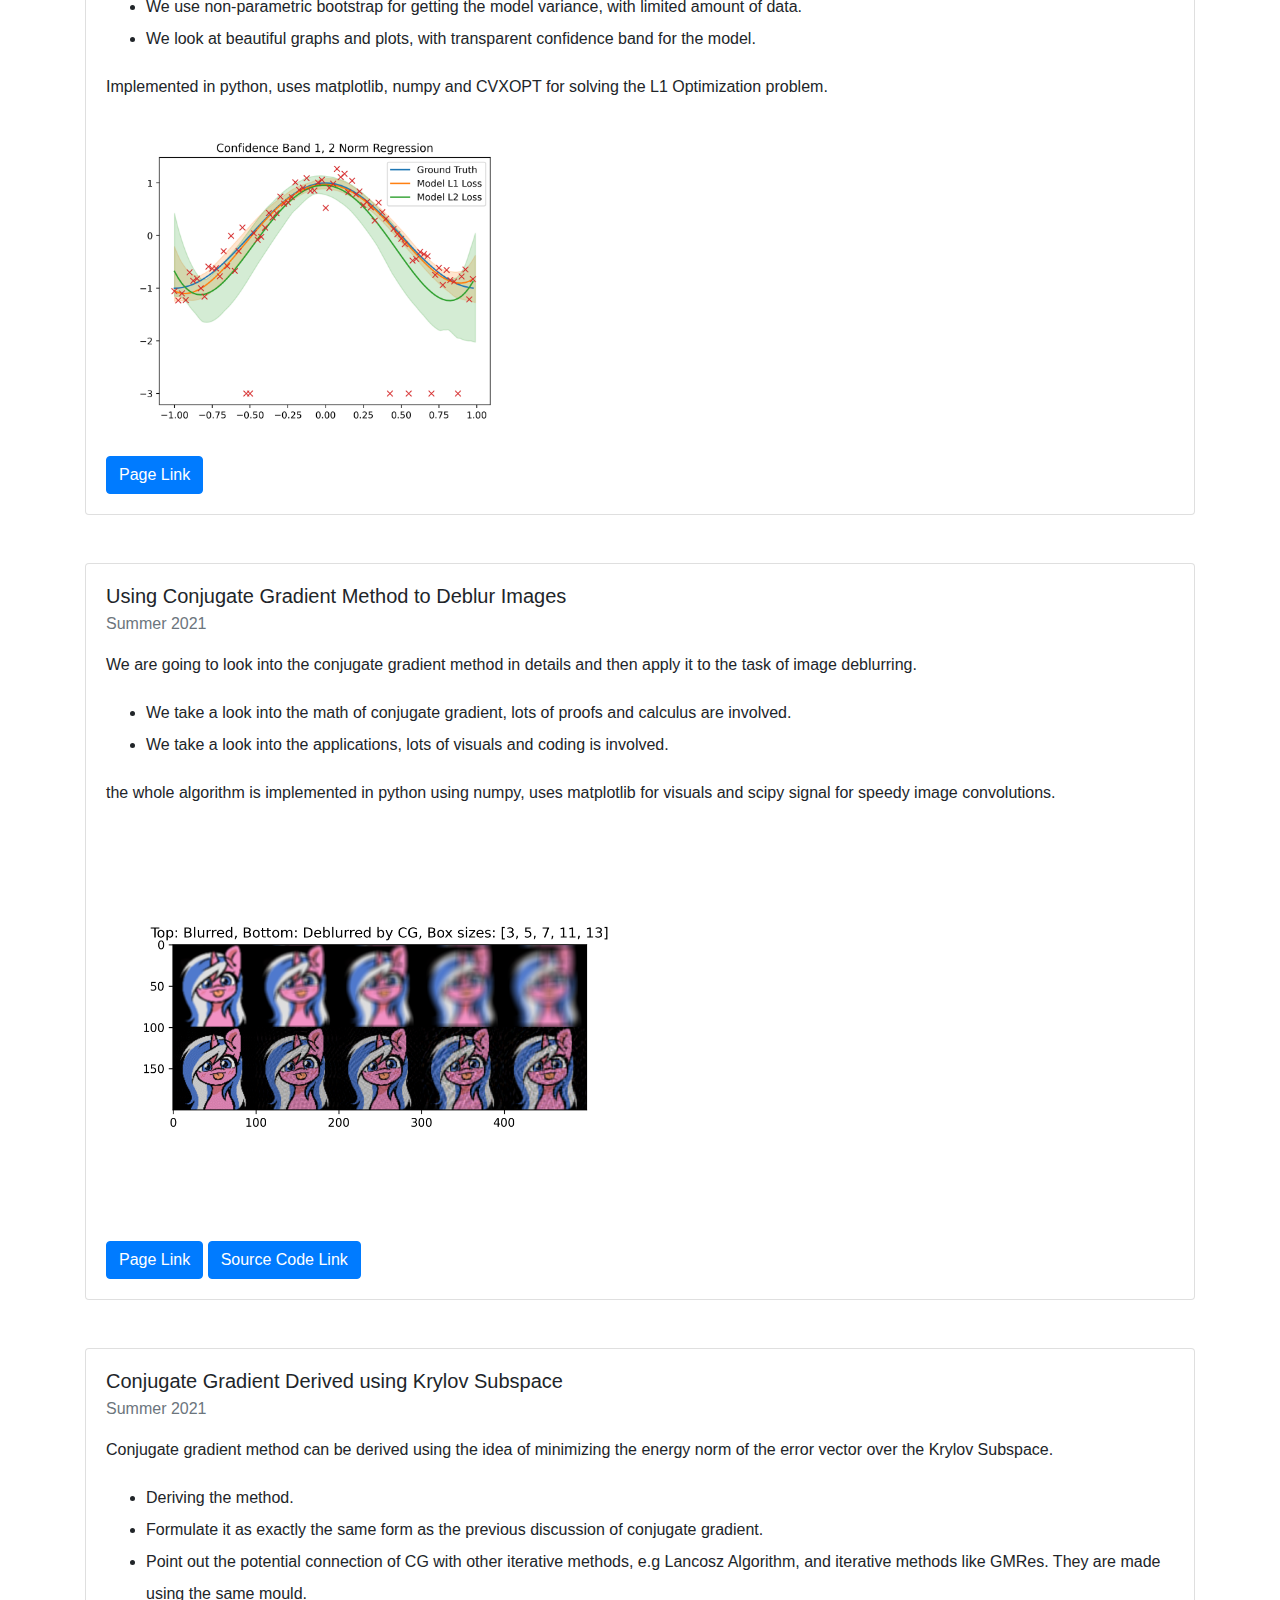
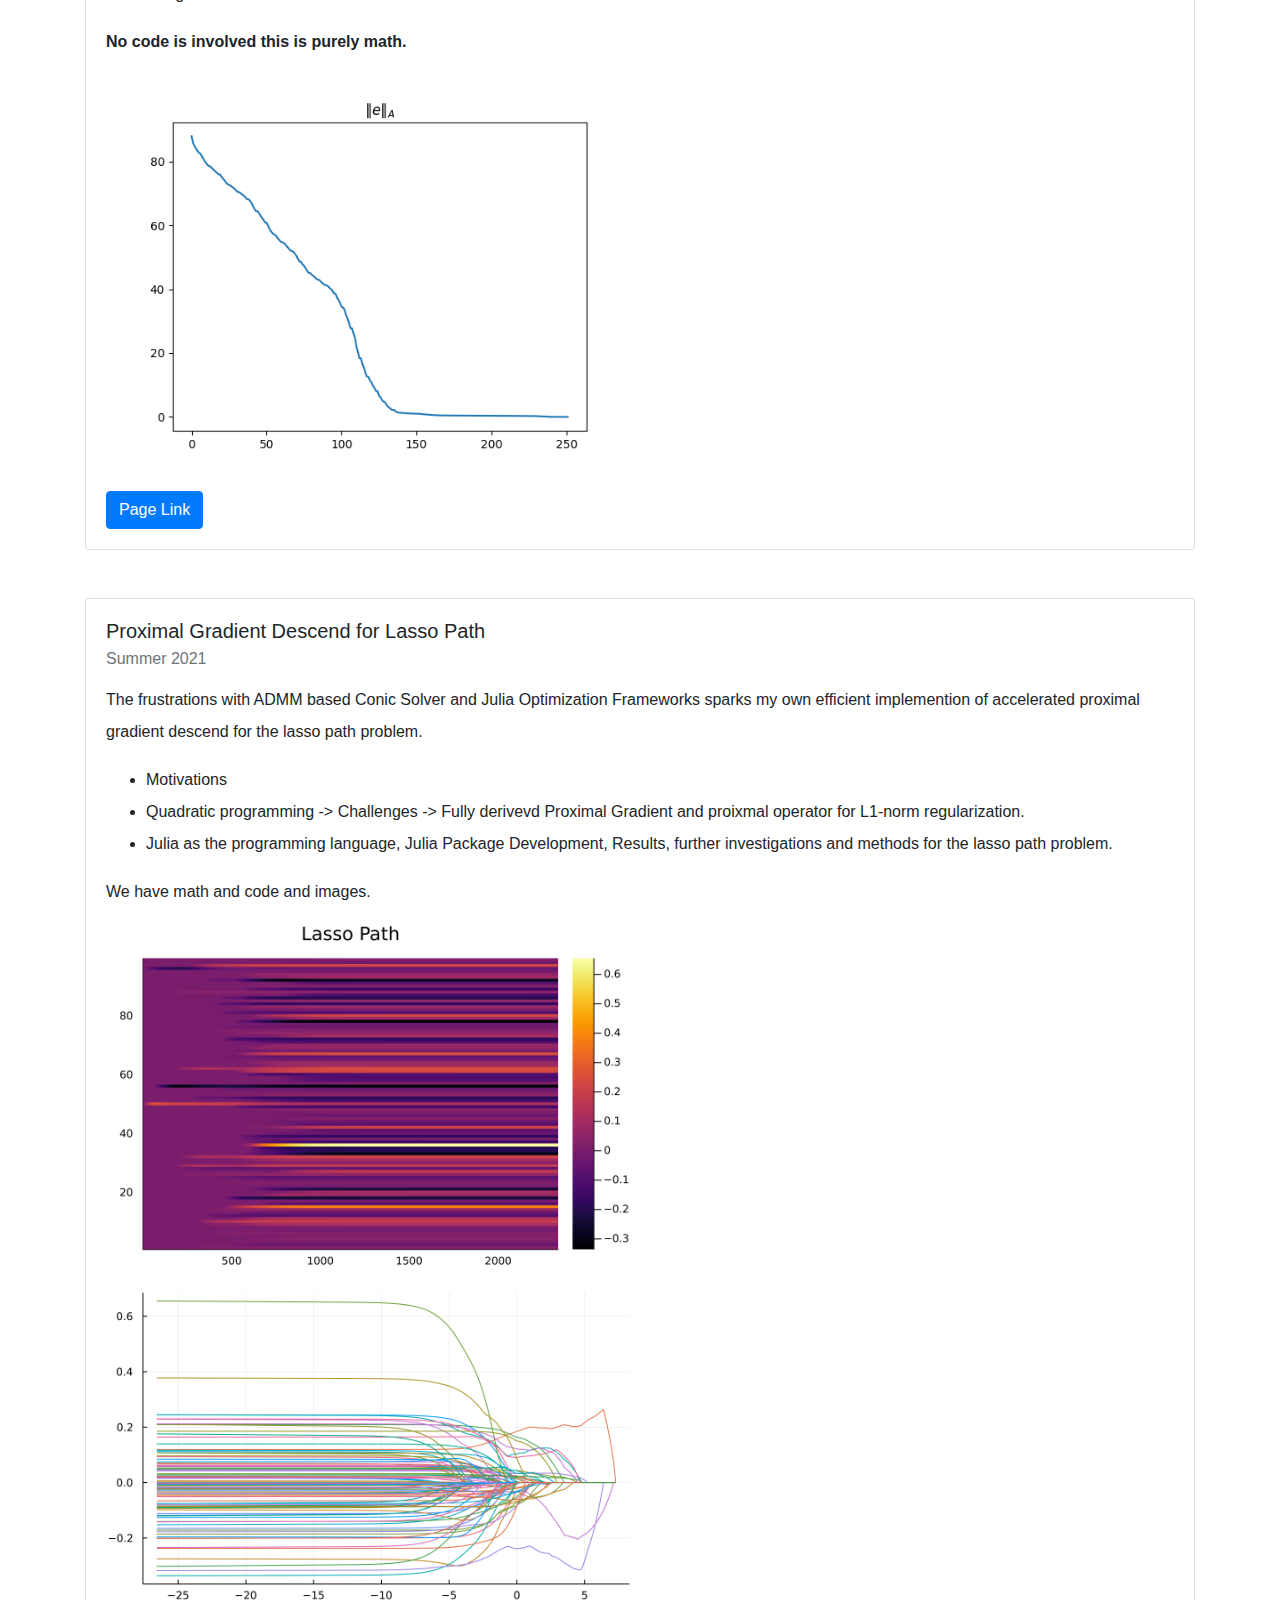
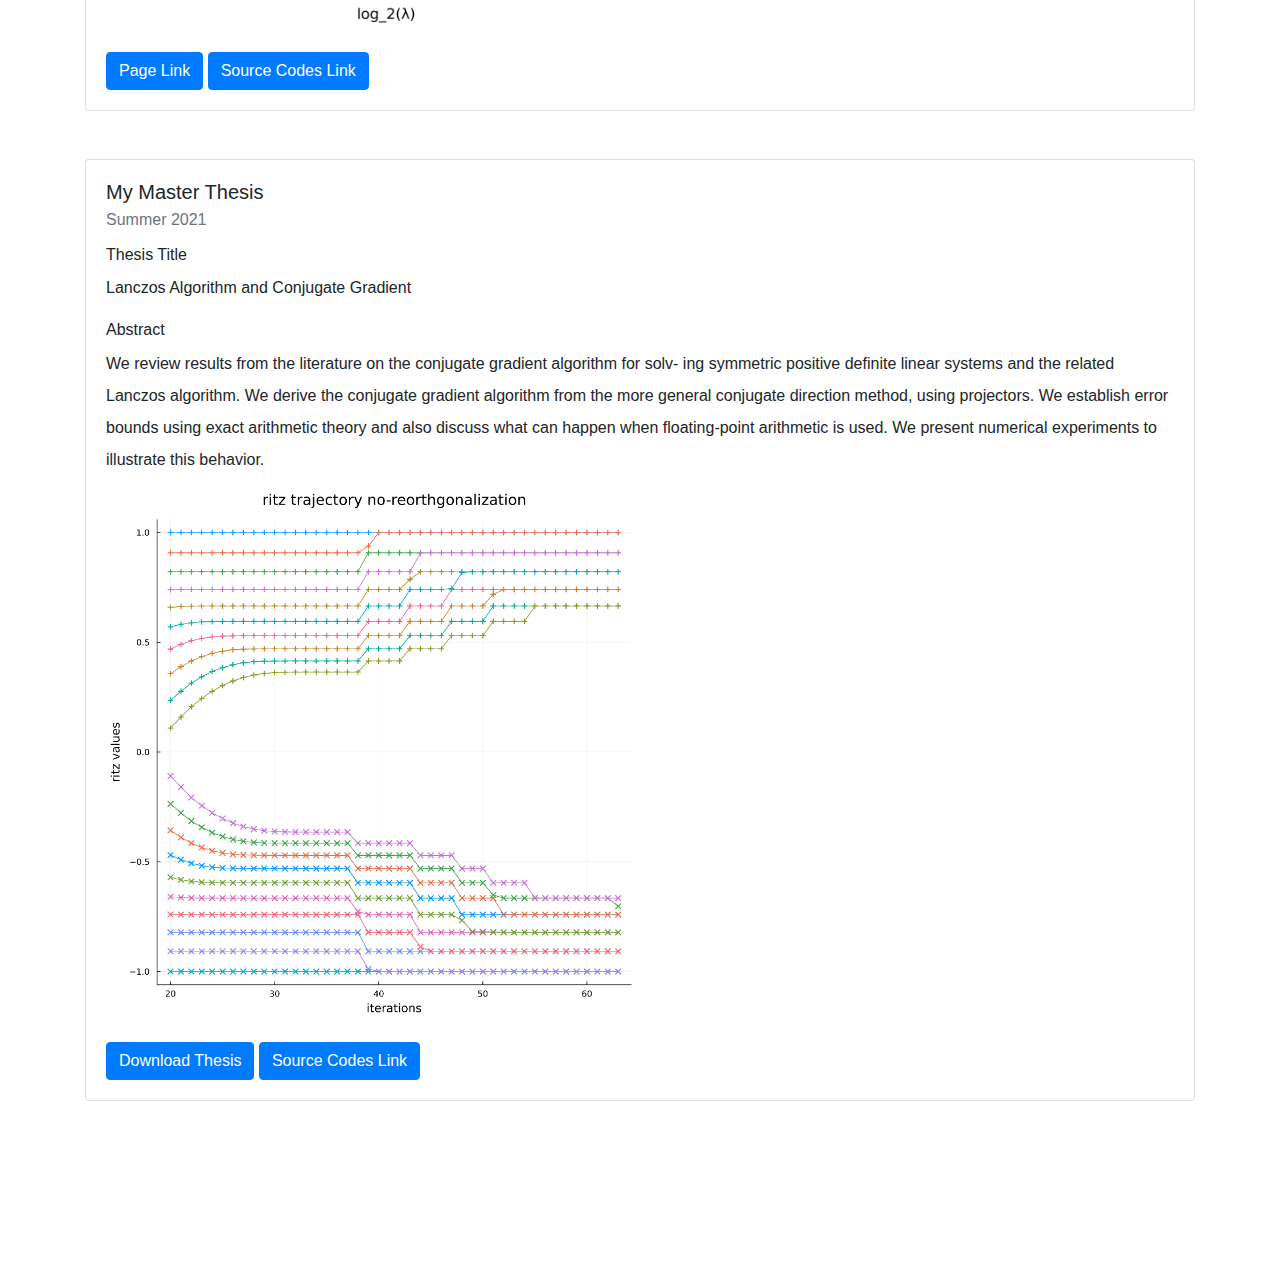
==== commit 464a5ddd: ">w<" ====
--- a/index.html
+++ b/index.html
@@ -77,18 +77,18 @@
                             Welcome to my personal website
                         </div>
                         <div class="card-body">
-                            <h5 class="card-title">Intro</h5>
-                            <p class="card-text">
-                                Current student studying at UW, Joining grad school for 2020 fall.
-                            </p>
-                            <p class="card-text">
-                                Graduated with a B.S in ACMS:SCNA, which stands for "Applied Computational Mathematical
-                                Science:
-                                Scientific Computing and Numerical Algorithm"
-                            </p>
-                            <p class="card-text">
-                                At the time being is still working on a master degree for applied mathematics at
-                                University of Washington.
+                            <h5 class="card-title">Education</h5>
+                            <p class="card-text">
+                                <ul>
+                                    <li>Has an transferable associated degree from Seattle central college since 2018 in computer programming. </li>
+                                    <li>
+                                        Graduated with a B.S in ACMS:SCNA in 2020, which stands for "Applied Computational Mathematical
+                                        Science: Scientific Computing and Numerical Algorithm".
+                                    </li>
+                                    <li>Graduated with a M.S in Applied Mathematics in 2022 with a thesis.</li>
+                                    <li>Phd Candiate in Mathematics, Joining UBC in 2022 Fall.</li>
+                                    
+                                </ul>    
                             </p>
                             <h5 class="card-title">Experiences</h5>
                             <ul>
@@ -105,7 +105,7 @@
                                 </li>
                                 <li>
                                     <p class="card=text">
-                                        AMATH 301, Fall 2020 - Spring 2021
+                                        AMATH 301, Fall 2020 - Spring 2022
                                     </p>
                                     <p class="card=text">
                                         Asisted the class remotely. The class is introduction to Scientific Computing,
@@ -117,17 +117,17 @@
                             <h5 class="card-title">Acquired Skills</h5>
                             <p class="card-text">
                             <ul>
-                                <li>Programming Languages: Python, Matlab, C#, R</li>
-                                <li>Java, Javascript, C++</li>
-                                <li>Mathematics </li>
+                                <li>Programming Languages: Julia, Julia, Julia, Julia1.7, Python, Matlab, C#, R, (I use Julia the most and I like it the most)</li>
+                                <li>Understanding Mathematics</li>
+                                <li>Other Secondary Skills: Statistical analysis, machine learning, and SQL databases</li>
                             </ul>
                             </p>
                             <h5 class="card-title">Personal Aptitudes</h5>
                             <p class="card-text">
                             <ul>
-                                <li>Problem Solving</li>
-                                <li>Astute Learner</li>
-                                <li>Good Communicator</li>
+                                <li>Hardcore Problem Solving</li>
+                                <li>Extreme Hardcore Learner</li>
+                                <li>Excellent Communicator</li>
                             </ul>
                             </p>
                         </div>
@@ -424,6 +424,41 @@
                     </div>
                 </div>
             </div>
+
+            <div class="row">
+                <div class="col">
+                    <div class="card">
+                        <div class="card-body">
+                            <h5 class="card-title">My Master Thesis</h5>
+                            <h6 class="card-subtitle mb-2 text-muted">Summer 2021</h6>
+                            <p class="card-text">
+                                <h6>
+                                    Thesis Title
+                                </h6>
+                                <p>
+                                    Lanczos Algorithm and Conjugate Gradient
+                                </p>
+                                <h6>Abstract</h6>
+                                <p>
+                                    We review results from the literature on the conjugate gradient algorithm for solv-
+                                    ing symmetric positive definite linear systems and the related Lanczos algorithm. We
+                                    derive the conjugate gradient algorithm from the more general conjugate direction
+                                    method, using projectors. We establish error bounds using exact arithmetic theory
+                                    and also discuss what can happen when floating-point arithmetic is used. We present
+                                    numerical experiments to illustrate this behavior.
+                                </p>
+                                <p>
+                                    <img src="./lanczos_and_cg/ritz_trajectory_plot_floats.png" alt="ritz value trajectory" width="50%"
+                                        height="auto">
+                                </p>
+                            </p>
+                            <!--<a href="" class="card-link">Page Link</a>-->
+                            <a href="./lanczos_and_cg/AMATH_700__Copy_.pdf" class="btn btn-primary" target="_blank">Download Thesis</a>
+                            <a href="https://github.com/iluvjava/Subspace_Projection_Method" class="btn btn-primary" target="_blank">Source Codes Link</a>
+                        </div>
+                    </div>
+                </div>
+            </div>
         </div>
     </div>
 </body>
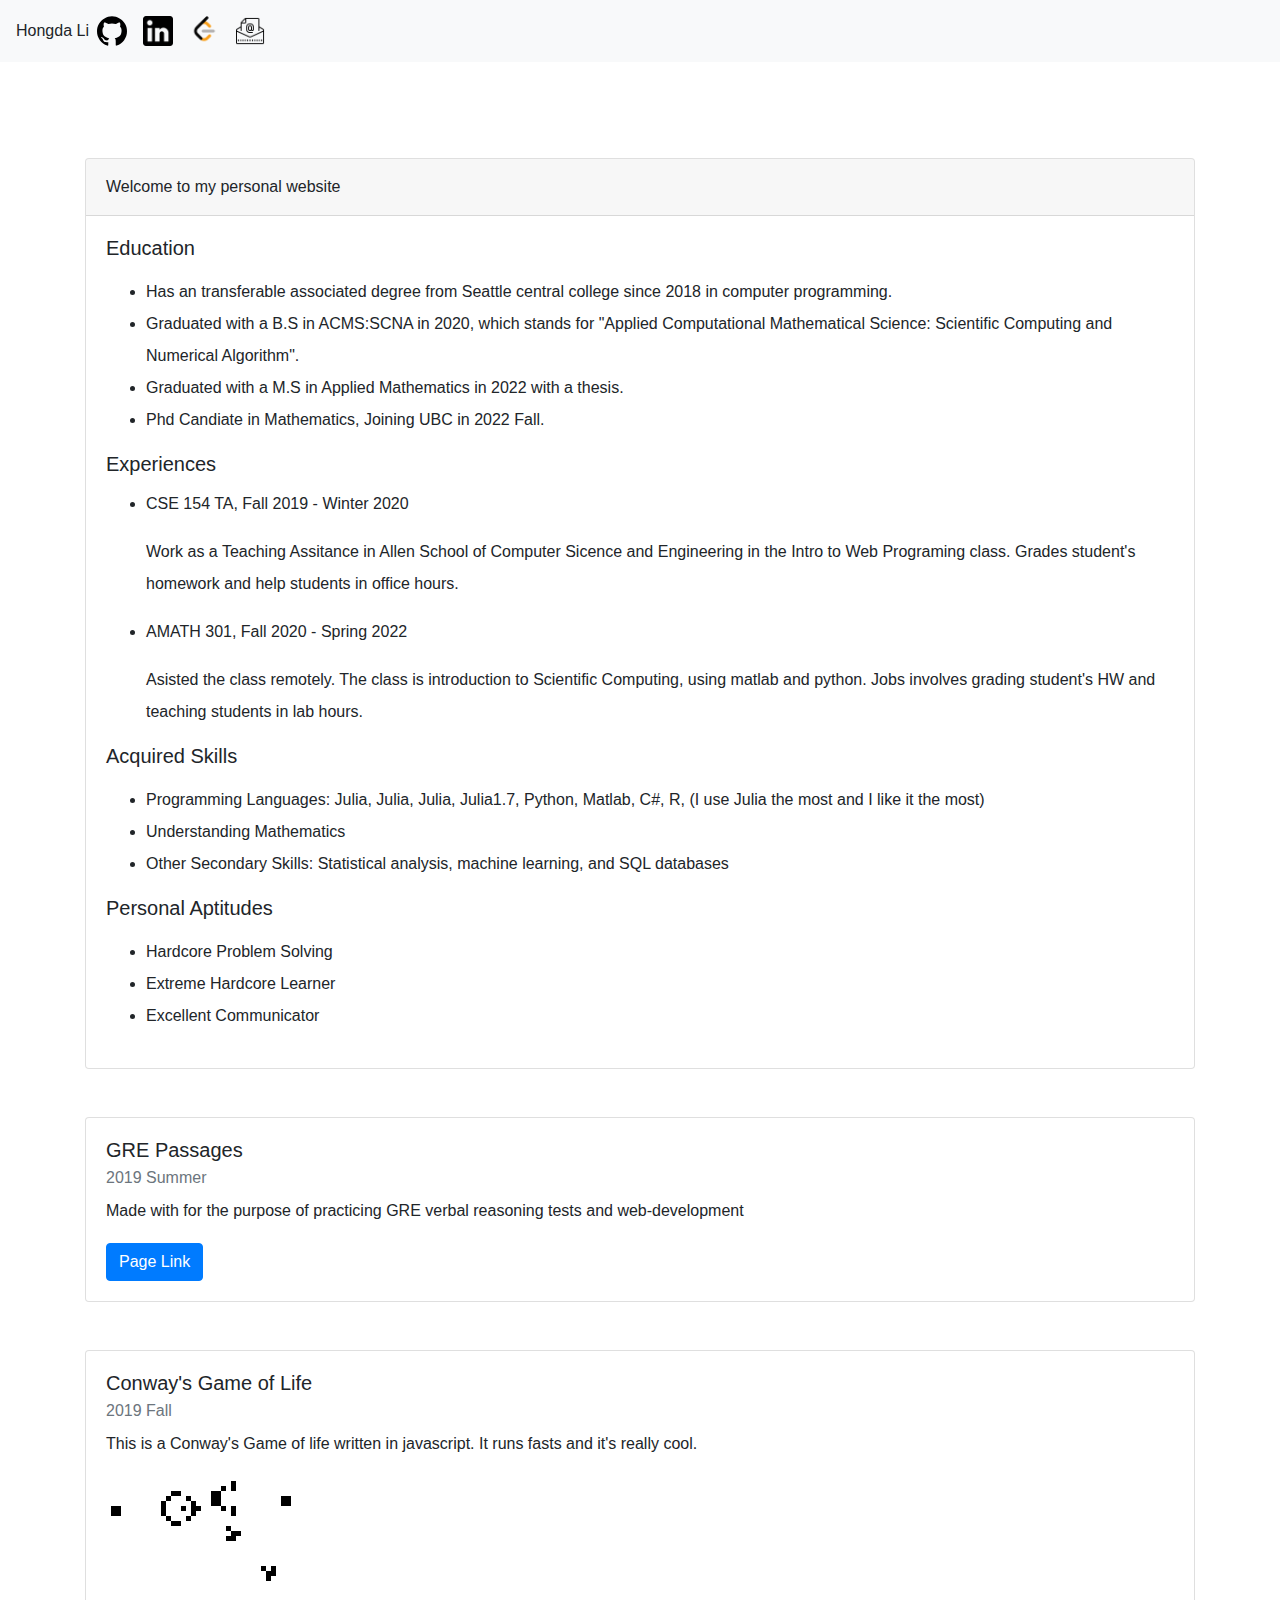
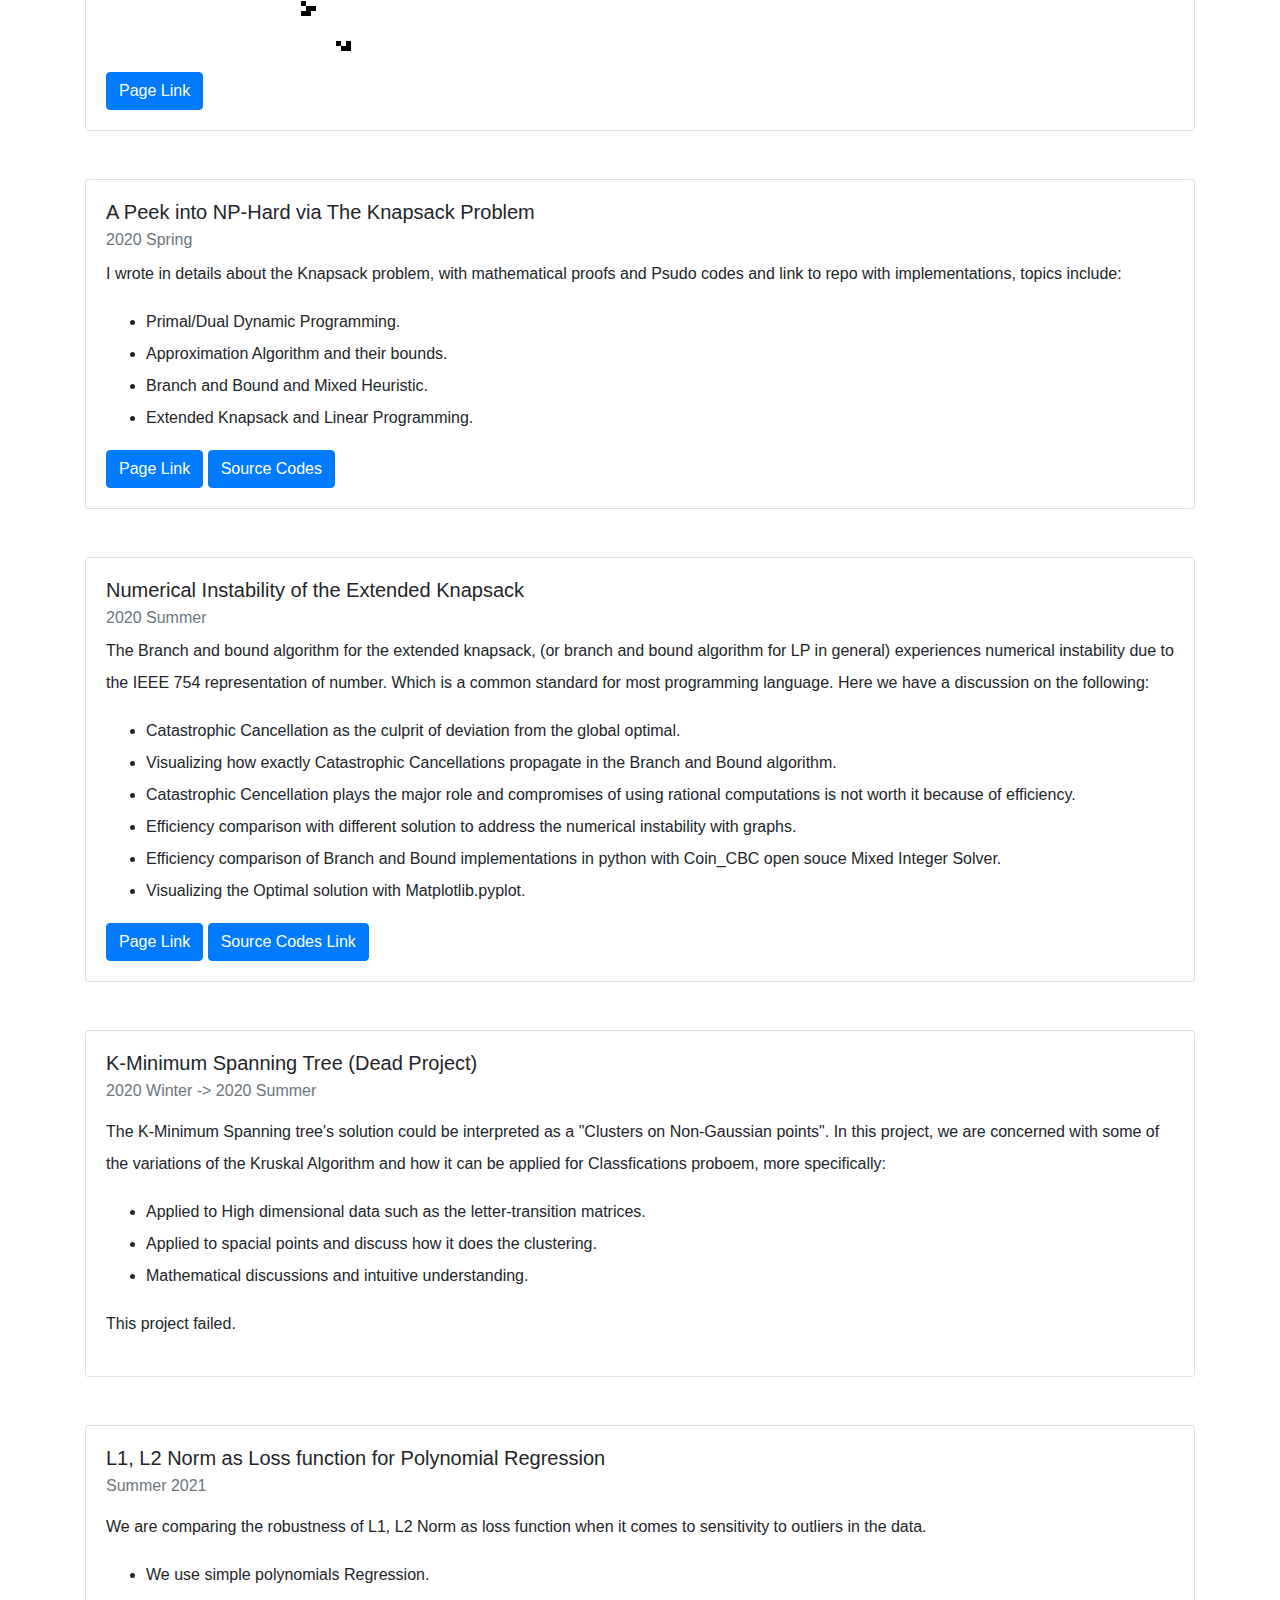
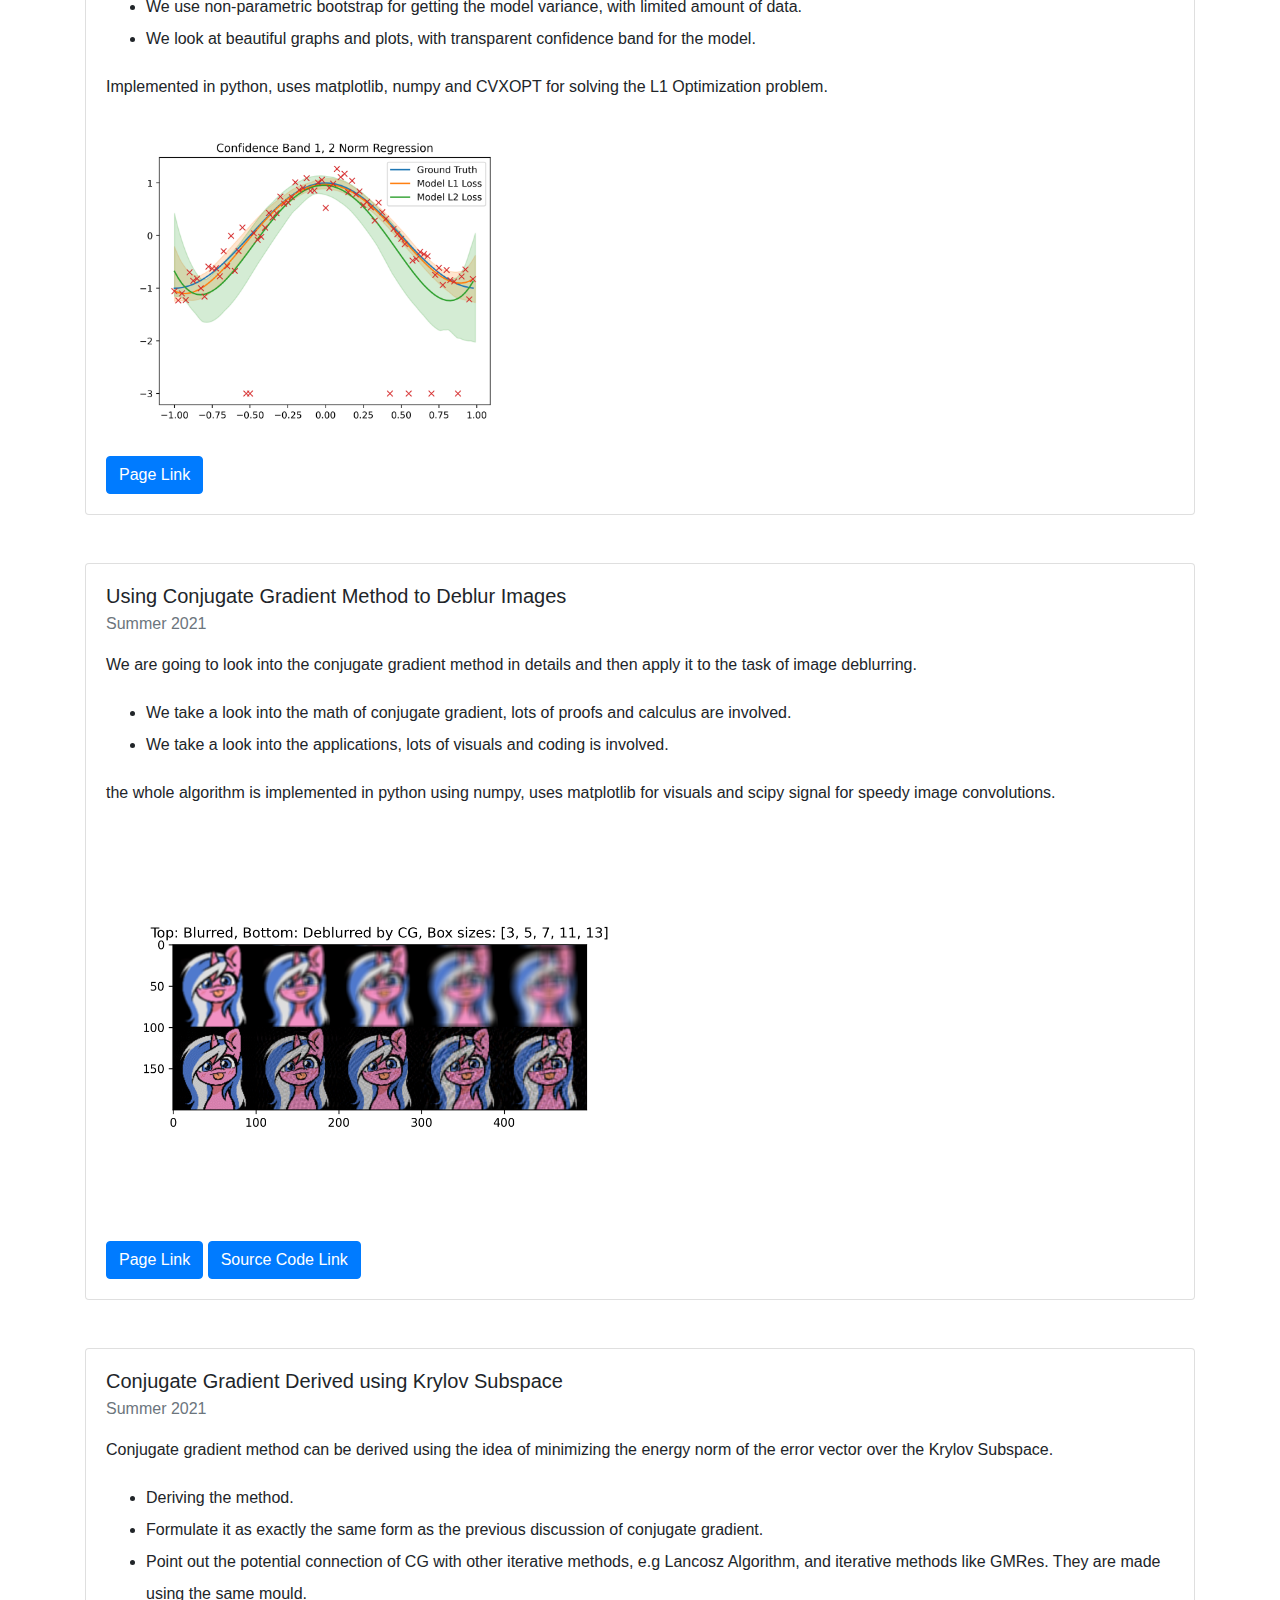
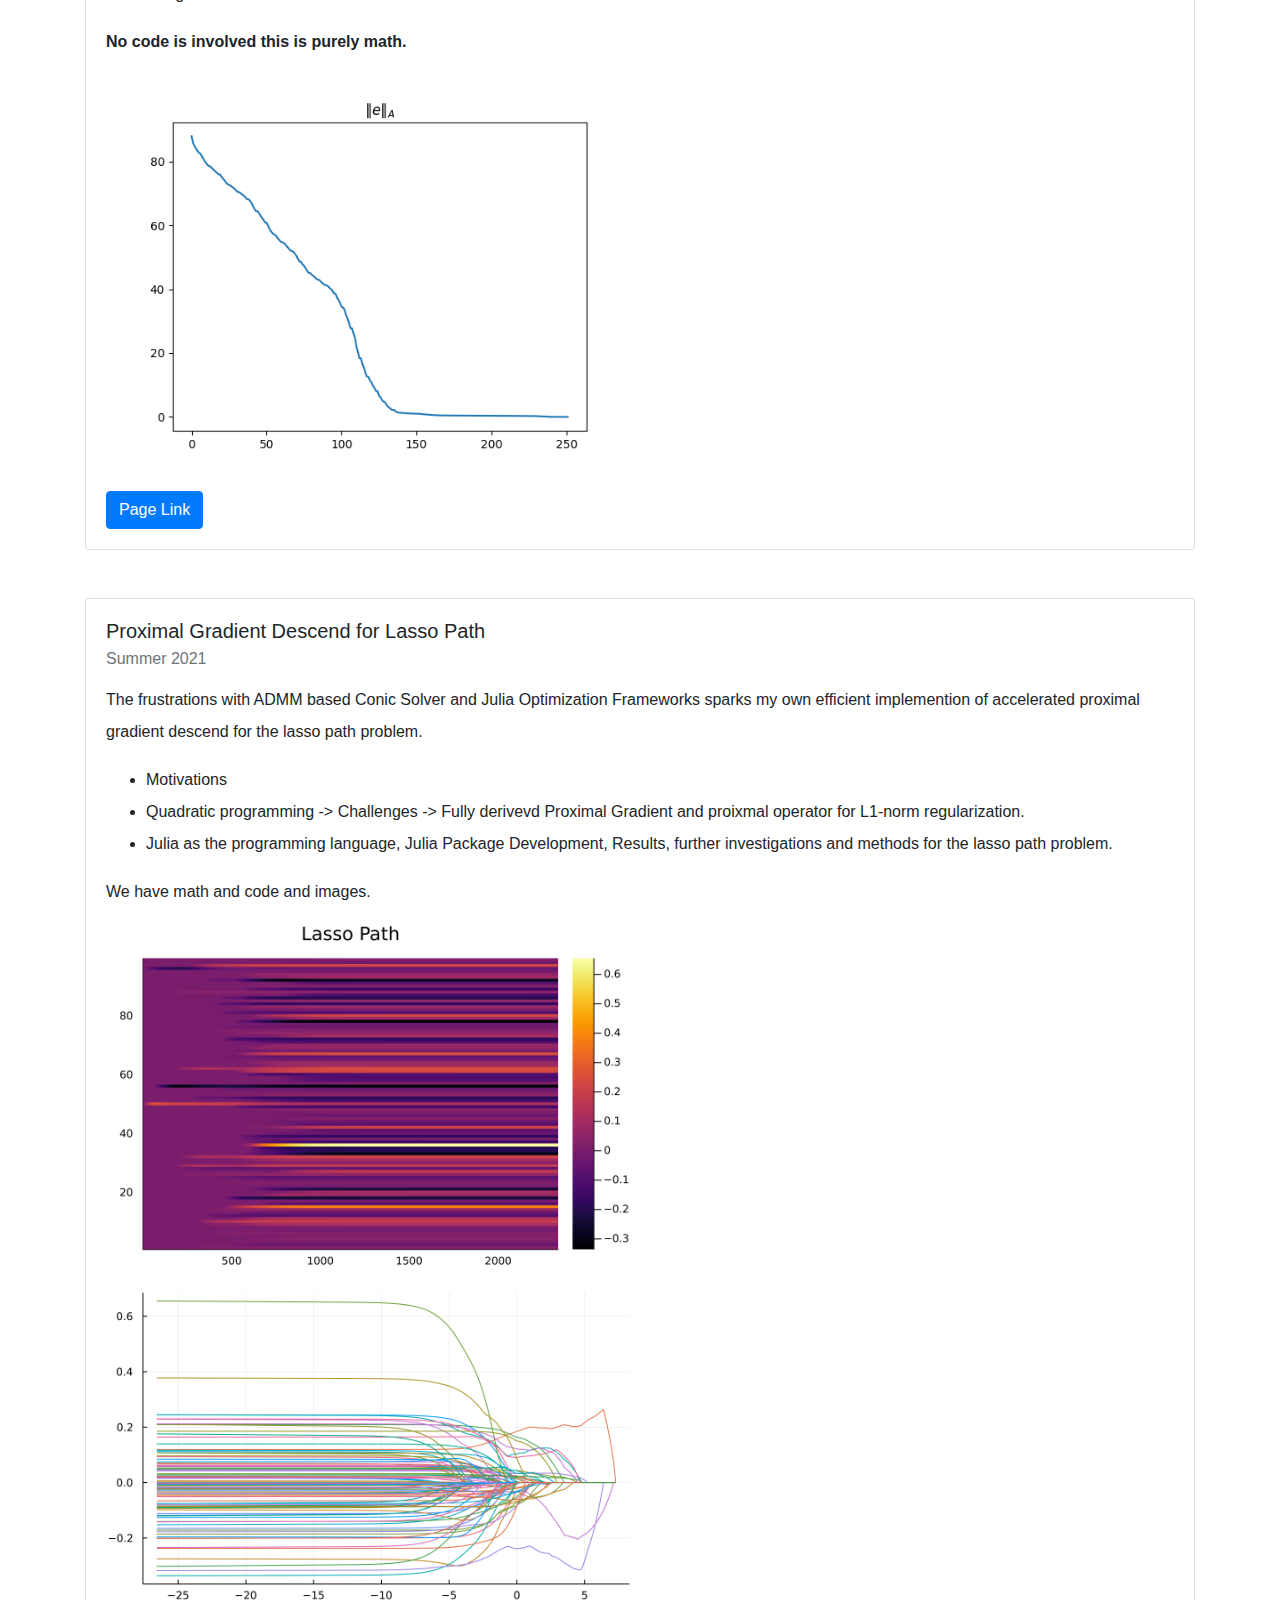
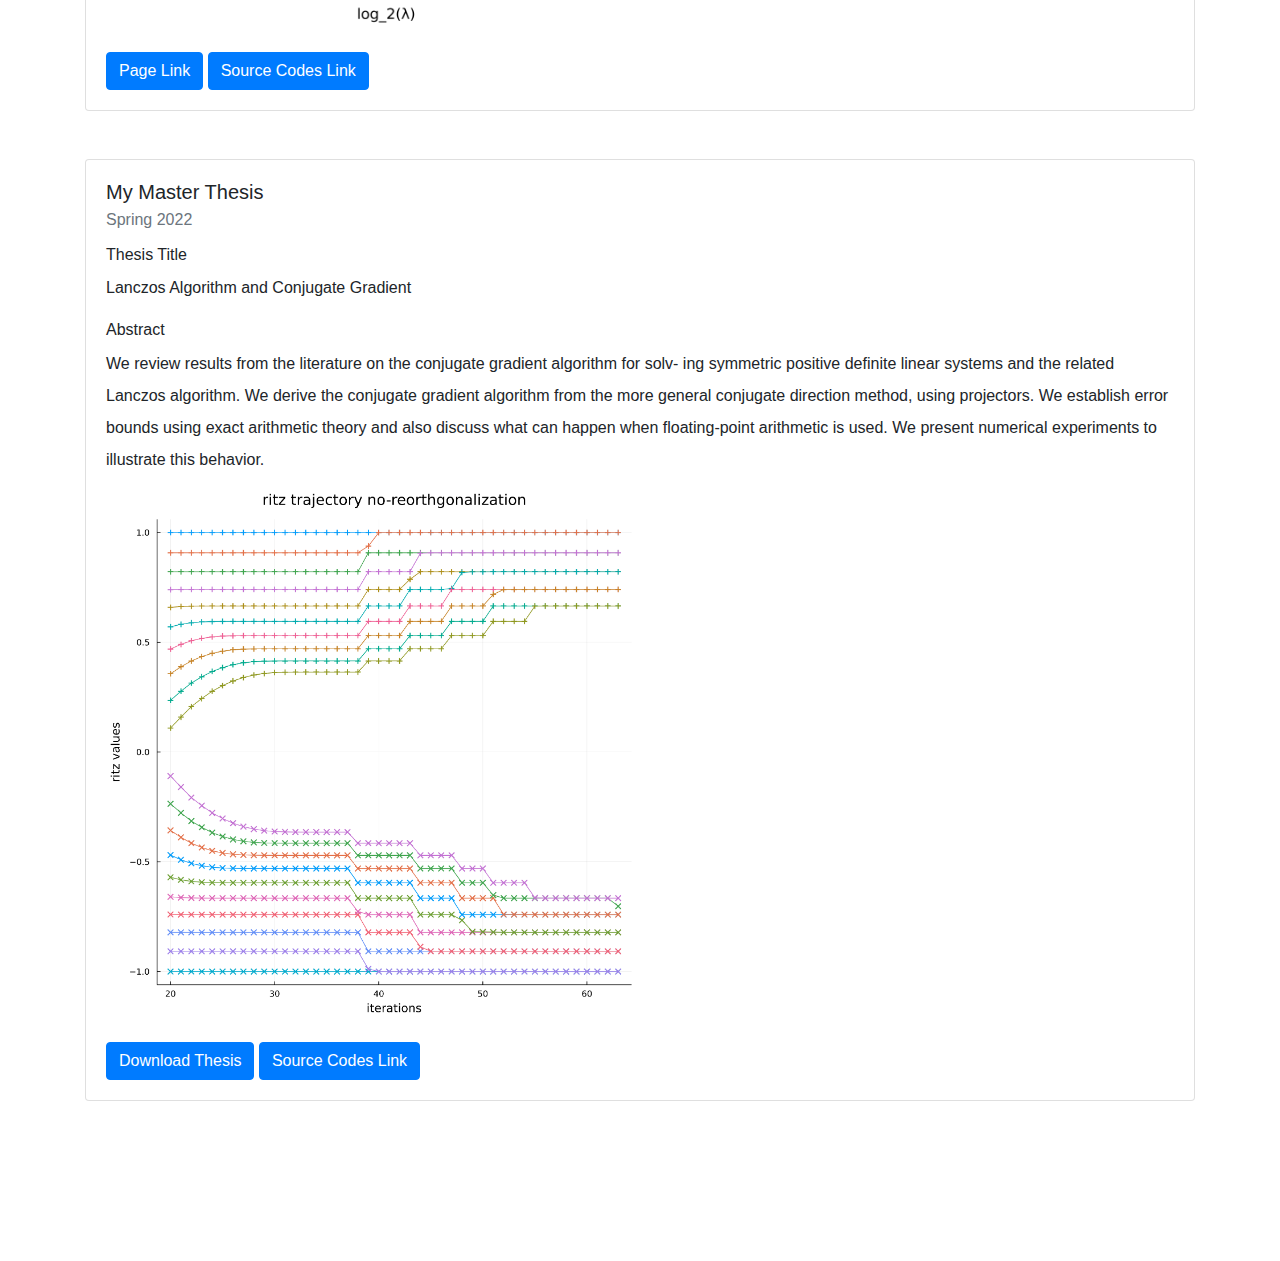
==== commit 49ce8872: ">w<" ====
--- a/index.html
+++ b/index.html
@@ -430,7 +430,7 @@
                     <div class="card">
                         <div class="card-body">
                             <h5 class="card-title">My Master Thesis</h5>
-                            <h6 class="card-subtitle mb-2 text-muted">Summer 2021</h6>
+                            <h6 class="card-subtitle mb-2 text-muted">Spring 2022</h6>
                             <p class="card-text">
                                 <h6>
                                     Thesis Title
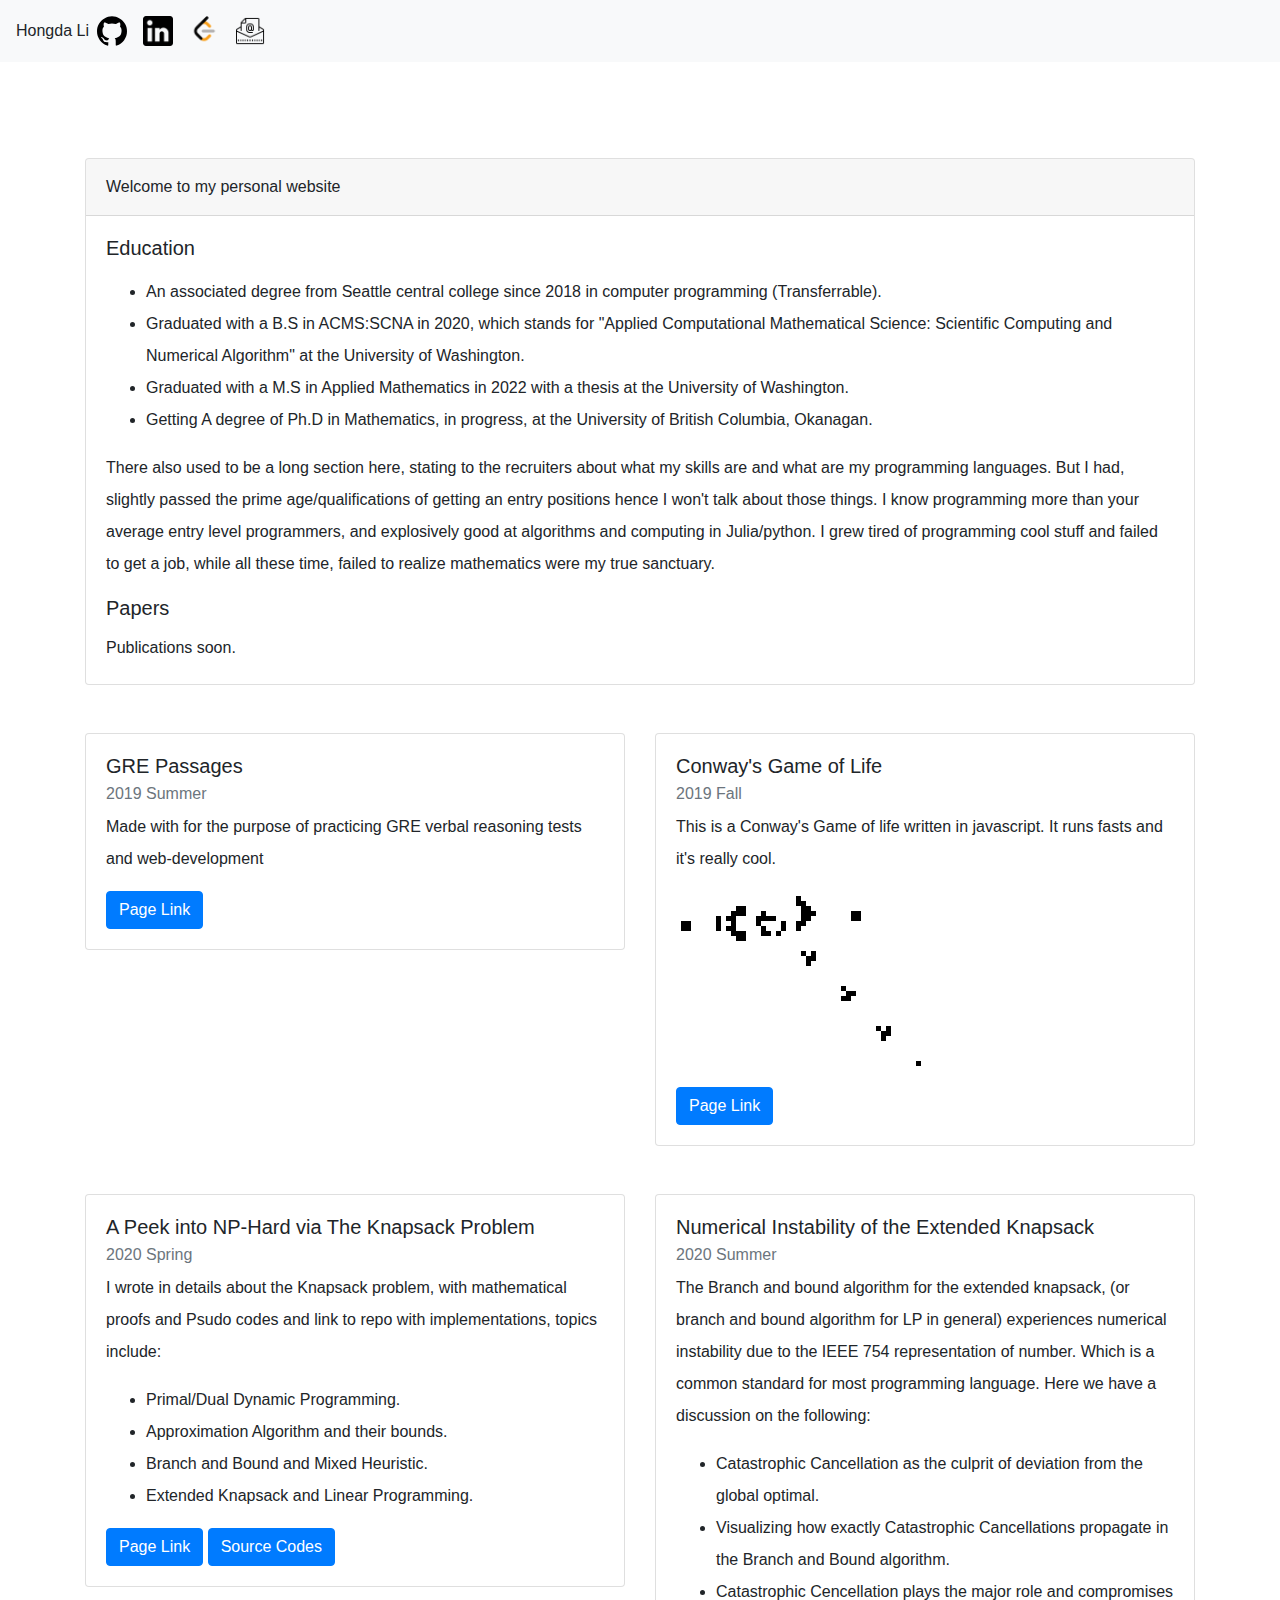
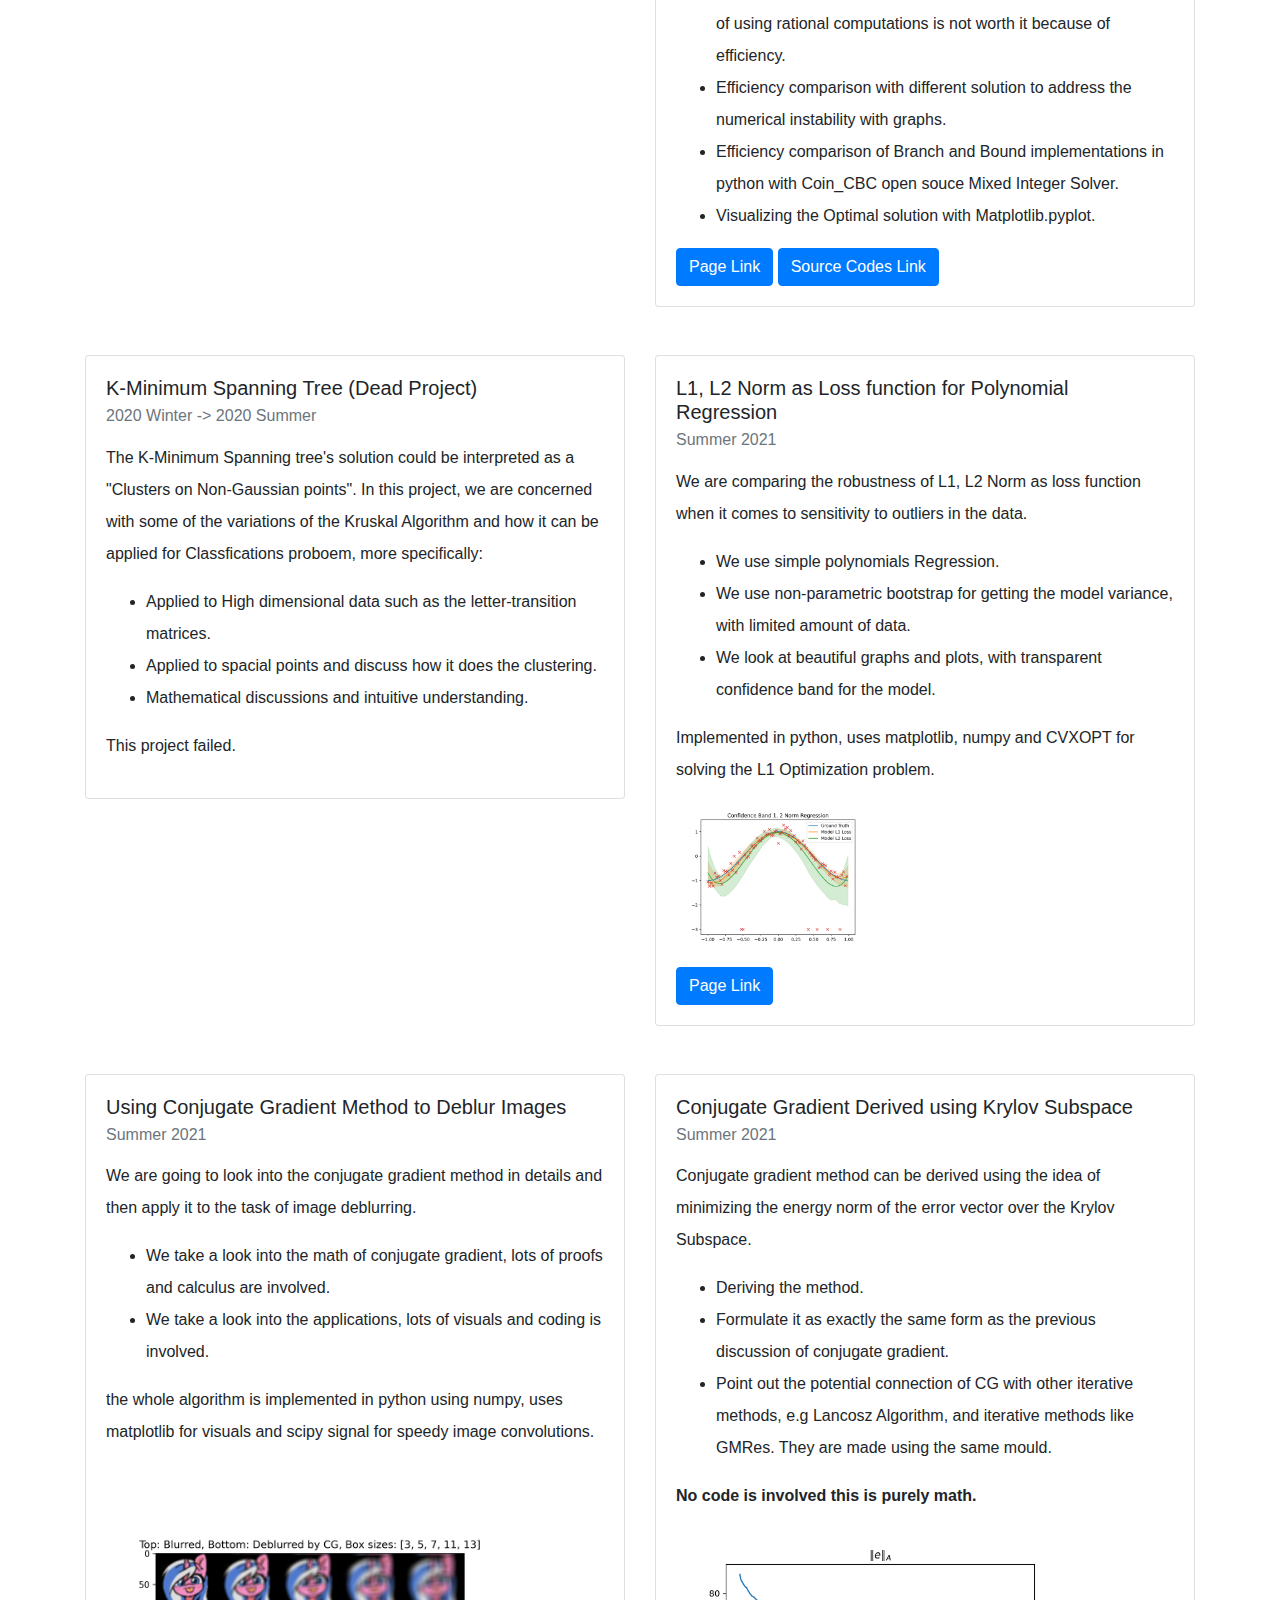
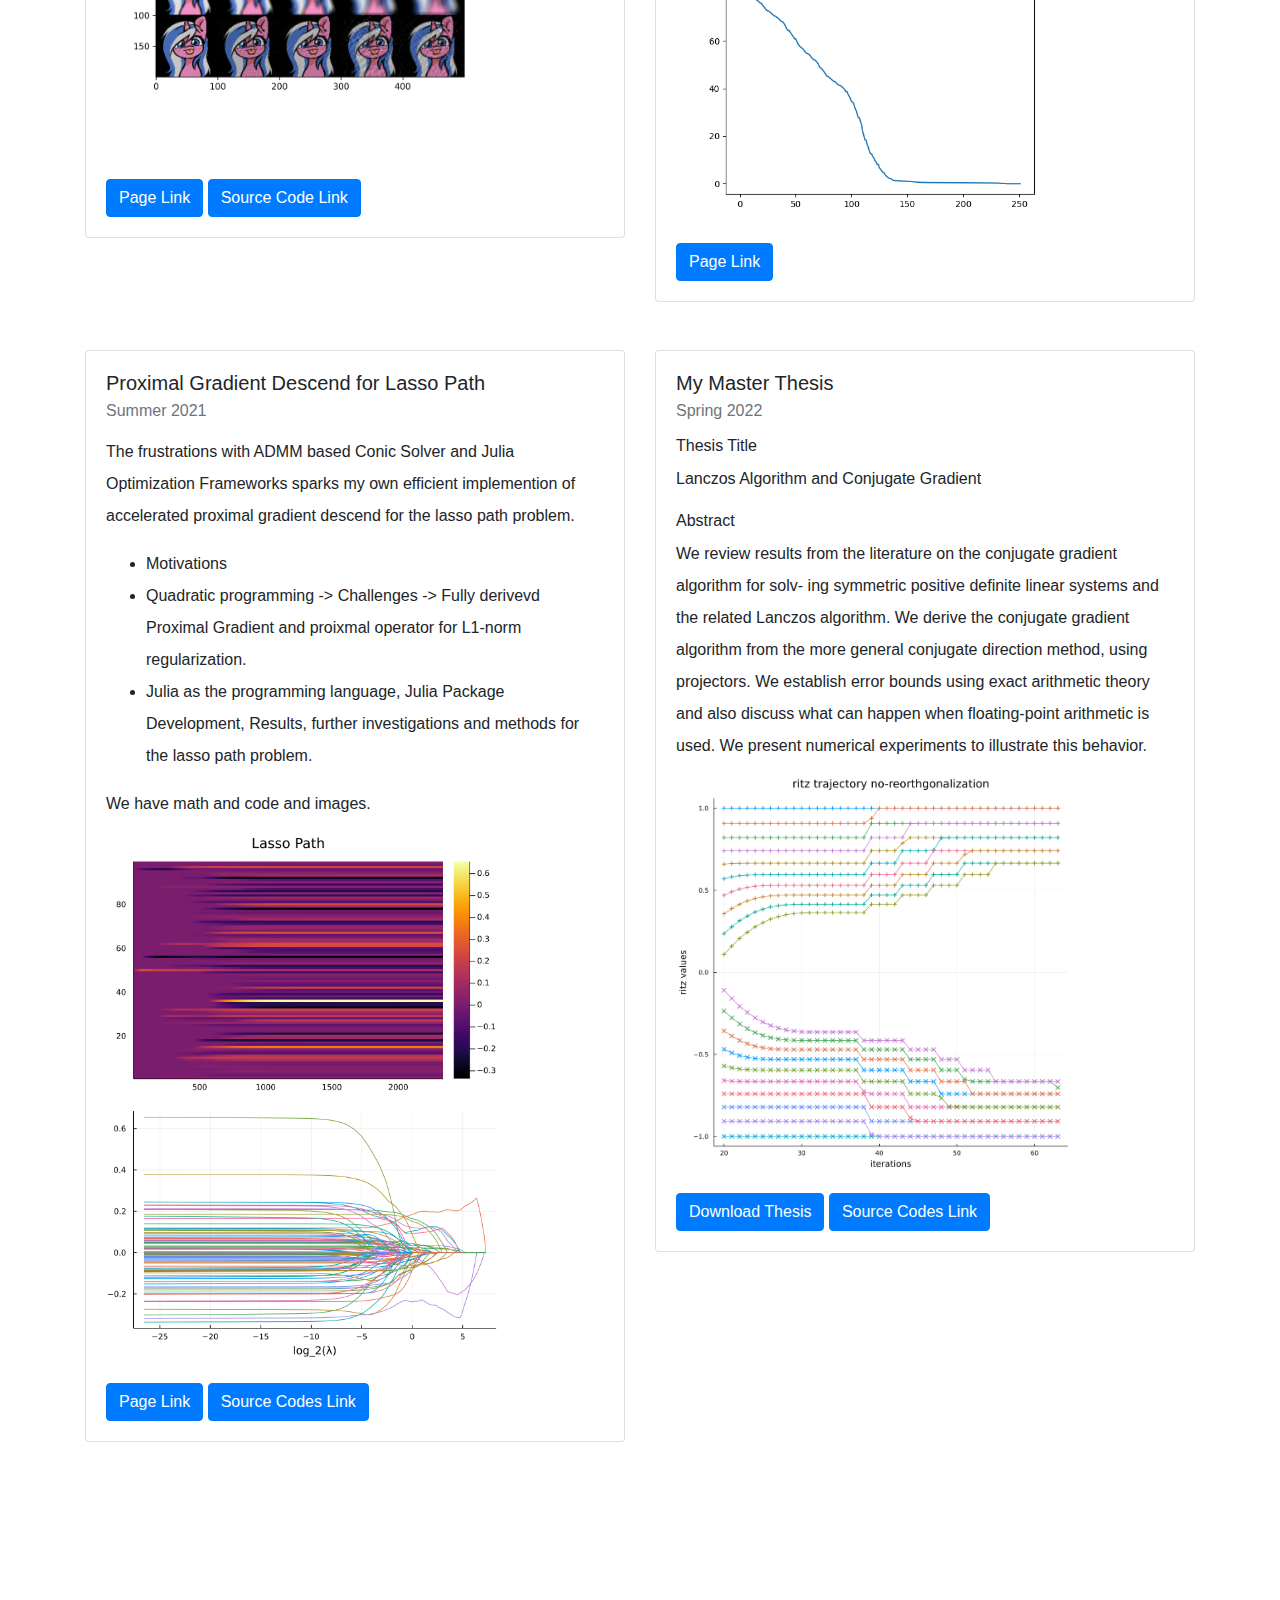
==== commit f005245b: ":c" ====
--- a/index.html
+++ b/index.html
@@ -80,55 +80,26 @@
                             <h5 class="card-title">Education</h5>
                             <p class="card-text">
                                 <ul>
-                                    <li>Has an transferable associated degree from Seattle central college since 2018 in computer programming. </li>
                                     <li>
-                                        Graduated with a B.S in ACMS:SCNA in 2020, which stands for "Applied Computational Mathematical
-                                        Science: Scientific Computing and Numerical Algorithm".
+                                        An associated degree from Seattle central college since 2018 in computer programming (Transferrable). 
                                     </li>
-                                    <li>Graduated with a M.S in Applied Mathematics in 2022 with a thesis.</li>
-                                    <li>Phd Candiate in Mathematics, Joining UBC in 2022 Fall.</li>
-                                    
+                                    <li>
+                                        Graduated with a B.S in ACMS:SCNA in 2020, which stands for "Applied Computational Mathematical Science: Scientific Computing and Numerical Algorithm" at the University of Washington.
+                                    </li>
+                                    <li>
+                                        Graduated with a M.S in Applied Mathematics in 2022 with a thesis at the University of Washington. 
+                                    </li>
+                                    <li>
+                                        Getting A degree of Ph.D in Mathematics, in progress, at the University of British Columbia, Okanagan.
+                                    </li>
                                 </ul>    
                             </p>
-                            <h5 class="card-title">Experiences</h5>
-                            <ul>
-                                <li>
-                                    <p class="card=text">
-                                        CSE 154 TA, Fall 2019 - Winter 2020
-                                    </p>
-                                    <p class="card=text">
-                                        Work as a Teaching Assitance in Allen School of Computer Sicence and Engineering
-                                        in the
-                                        Intro to Web Programing class. Grades student's homework and help students in
-                                        office hours.
-                                    </p>
-                                </li>
-                                <li>
-                                    <p class="card=text">
-                                        AMATH 301, Fall 2020 - Spring 2022
-                                    </p>
-                                    <p class="card=text">
-                                        Asisted the class remotely. The class is introduction to Scientific Computing,
-                                        using matlab and python.
-                                        Jobs involves grading student's HW and teaching students in lab hours.
-                                    </p>
-                                </li>
-                            </ul>
-                            <h5 class="card-title">Acquired Skills</h5>
-                            <p class="card-text">
-                            <ul>
-                                <li>Programming Languages: Julia, Julia, Julia, Julia1.7, Python, Matlab, C#, R, (I use Julia the most and I like it the most)</li>
-                                <li>Understanding Mathematics</li>
-                                <li>Other Secondary Skills: Statistical analysis, machine learning, and SQL databases</li>
-                            </ul>
-                            </p>
-                            <h5 class="card-title">Personal Aptitudes</h5>
-                            <p class="card-text">
-                            <ul>
-                                <li>Hardcore Problem Solving</li>
-                                <li>Extreme Hardcore Learner</li>
-                                <li>Excellent Communicator</li>
-                            </ul>
+                            <p class="card-text">
+                                There also used to be a long section here, stating to the recruiters about what my skills are and what are my programming languages. But I had, slightly passed the prime age/qualifications of getting an entry positions hence I won't talk about those things. I know programming more than your average entry level programmers, and explosively good at algorithms and computing in Julia/python. I grew tired of programming cool stuff and failed to get a job, while all these time, failed to realize mathematics were my true sanctuary. 
+                            </p>
+                            <h5 class="card-title">Papers</h5>
+                            <p class="card-text">
+                                Publications soon. 
                             </p>
                         </div>
                     </div>
@@ -146,8 +117,6 @@
                         </div>
                     </div>
                 </div>
-            </div>
-            <div class="row">
                 <div class="col">
                     <div class="card">
                         <div class="card-body">
@@ -188,9 +157,6 @@
                         </div>
                     </div>
                 </div>
-            </div>
-
-            <div class="row">
                 <div class="col">
                     <div class="card">
                         <div class="card-body">
@@ -271,9 +237,6 @@
                         </div>
                     </div>
                 </div>
-            </div>
-
-            <div class="row">
                 <div class="col">
                     <div class="card">
                         <div class="card-body">
@@ -339,7 +302,7 @@
                             </p>
                             <p>
                                 <img src="./conjugate_gradient/images/cg-box-deblurred-alto-blep.png"
-                                    alt="alto bleh deblur example" width="50%" height="auto">
+                                    alt="alto bleh deblur example" width="80%" height="auto">
                             </p>
                             <!--<a href="" class="card-link">Page Link</a>-->
                             <a href="conjugate_gradient/main.html" class="btn btn-primary">Page Link</a>
@@ -347,9 +310,6 @@
                         </div>
                     </div>
                 </div>
-            </div>
-
-            <div class="row">
                 <div class="col">
                     <div class="card">
                         <div class="card-body">
@@ -377,7 +337,7 @@
                                 <b>No code is involved this is purely math. </b>
                             </p>
                             <p>
-                                <img src="./krylov_subspace_cg/energy_norm.png" alt="decaying energy norm" width="50%"
+                                <img src="./krylov_subspace_cg/energy_norm.png" alt="decaying energy norm" width="80%"
                                     height="auto">
                             </p>
                             <!--<a href="" class="card-link">Page Link</a>-->
@@ -386,6 +346,7 @@
                     </div>
                 </div>
             </div>
+
             <div class="row">
                 <div class="col">
                     <div class="card">
@@ -414,7 +375,7 @@
                                 We have math and code and images.
                             </p>
                             <p>
-                                <img src="./admm_vs_prox_lasso/lasso_proximal.png" alt="decaying energy norm" width="50%"
+                                <img src="./admm_vs_prox_lasso/lasso_proximal.png" alt="decaying energy norm" width="80%"
                                     height="auto">
                             </p>
                             <!--<a href="" class="card-link">Page Link</a>-->
@@ -423,9 +384,6 @@
                         </div>
                     </div>
                 </div>
-            </div>
-
-            <div class="row">
                 <div class="col">
                     <div class="card">
                         <div class="card-body">
@@ -448,7 +406,7 @@
                                     numerical experiments to illustrate this behavior.
                                 </p>
                                 <p>
-                                    <img src="./lanczos_and_cg/ritz_trajectory_plot_floats.png" alt="ritz value trajectory" width="50%"
+                                    <img src="./lanczos_and_cg/ritz_trajectory_plot_floats.png" alt="ritz value trajectory" width="80%"
                                         height="auto">
                                 </p>
                             </p>
@@ -459,6 +417,7 @@
                     </div>
                 </div>
             </div>
+
         </div>
     </div>
 </body>
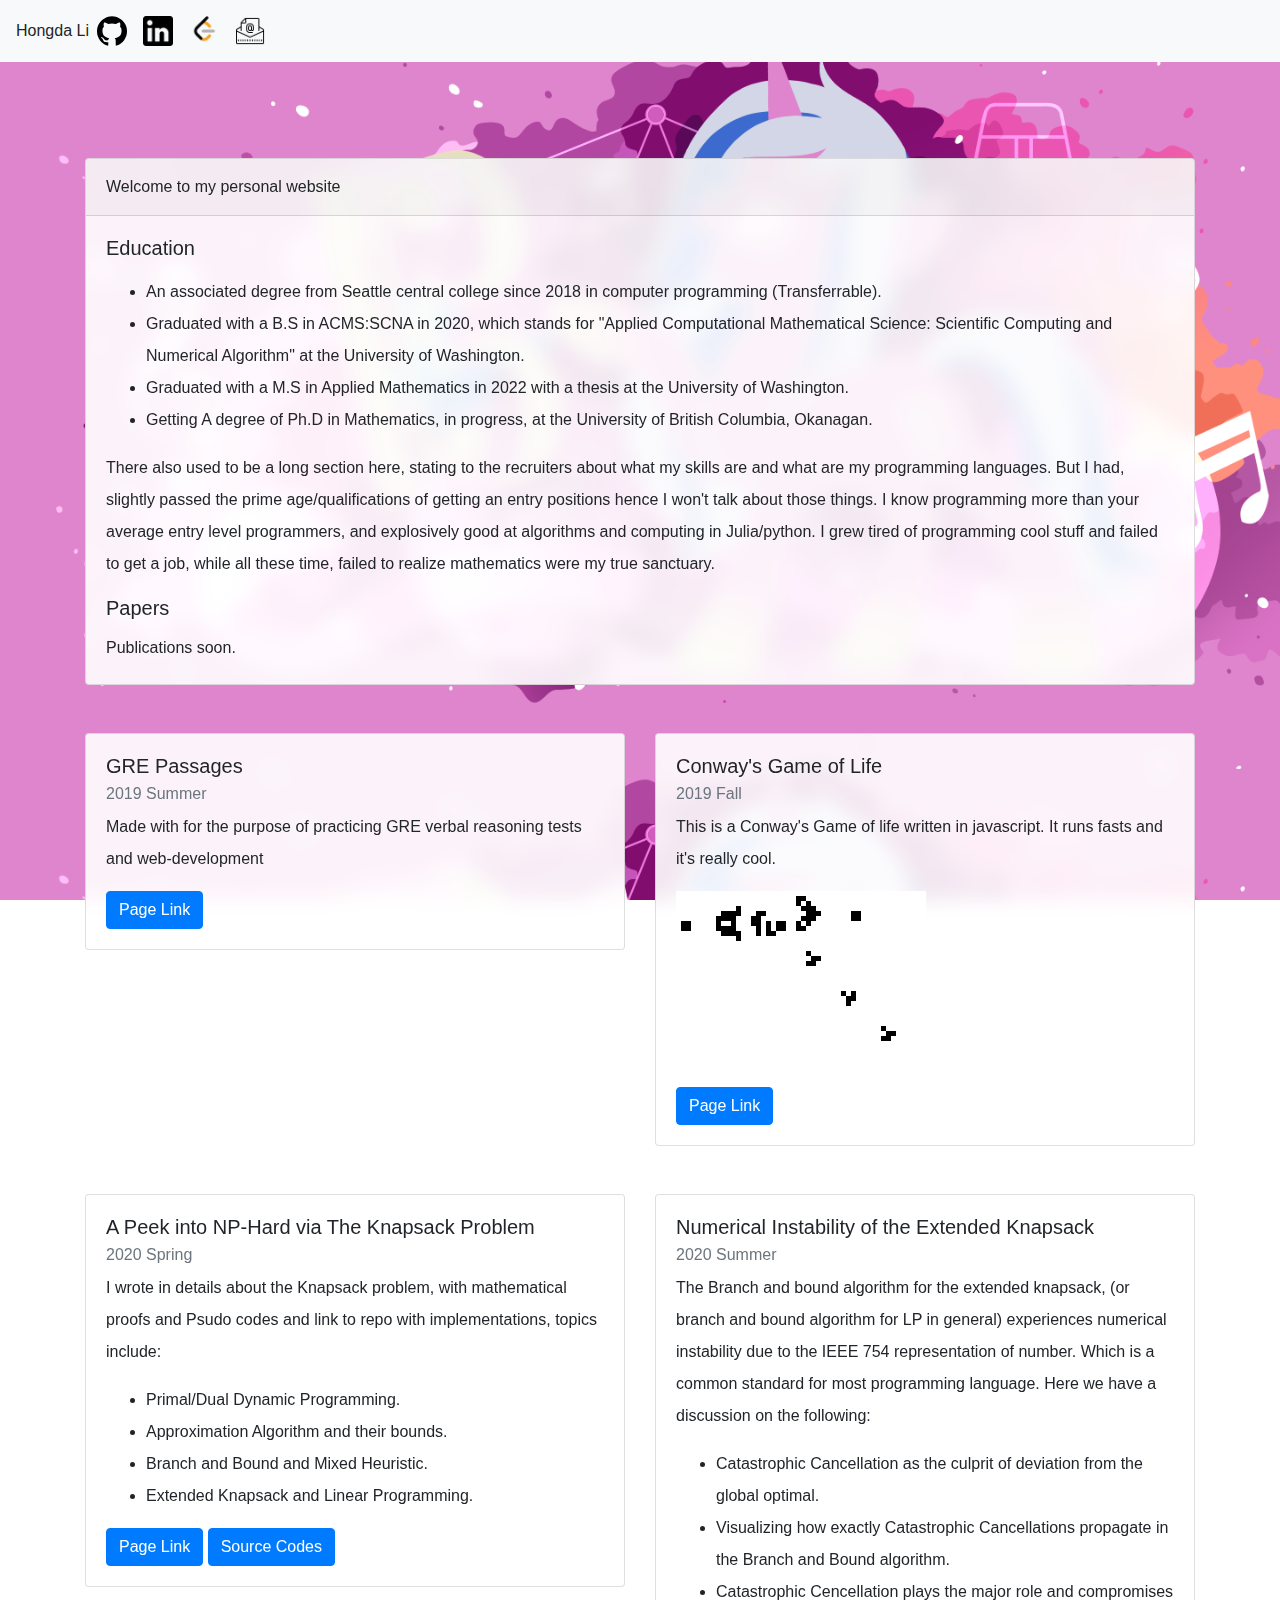
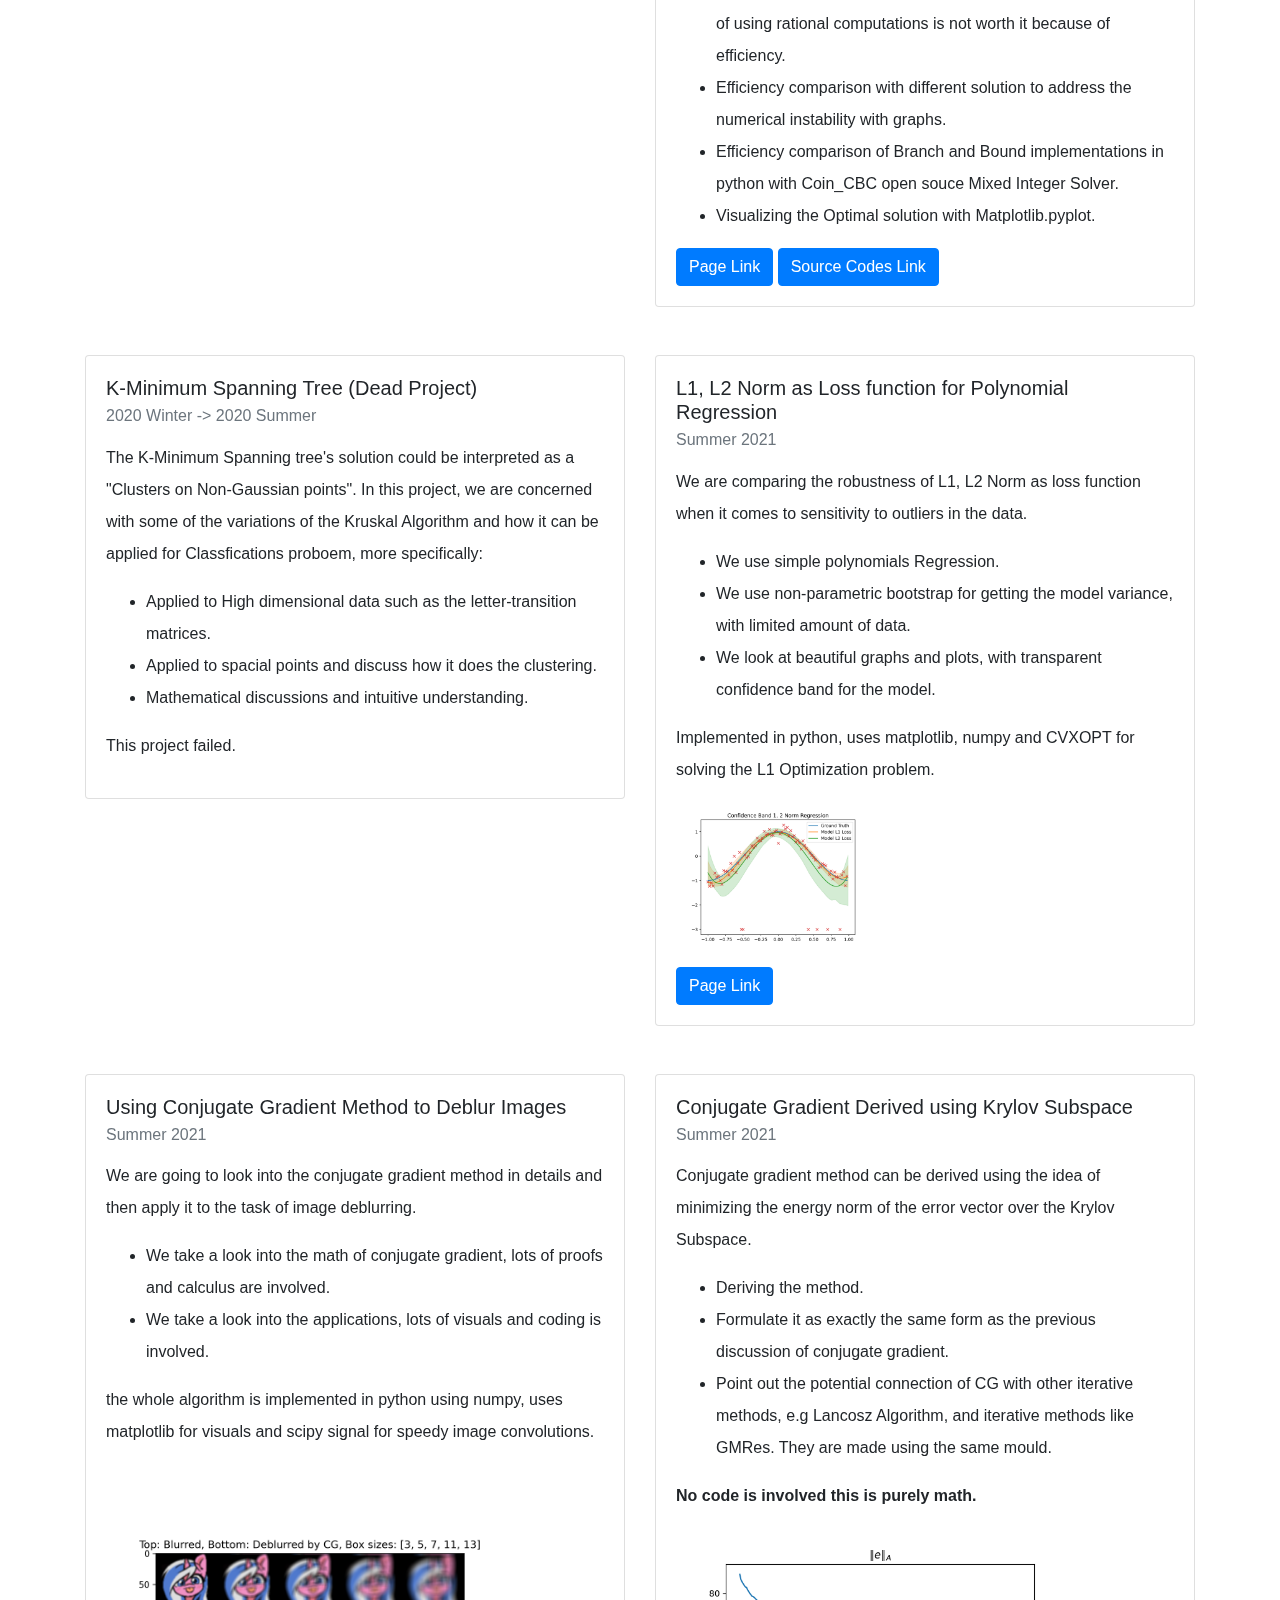
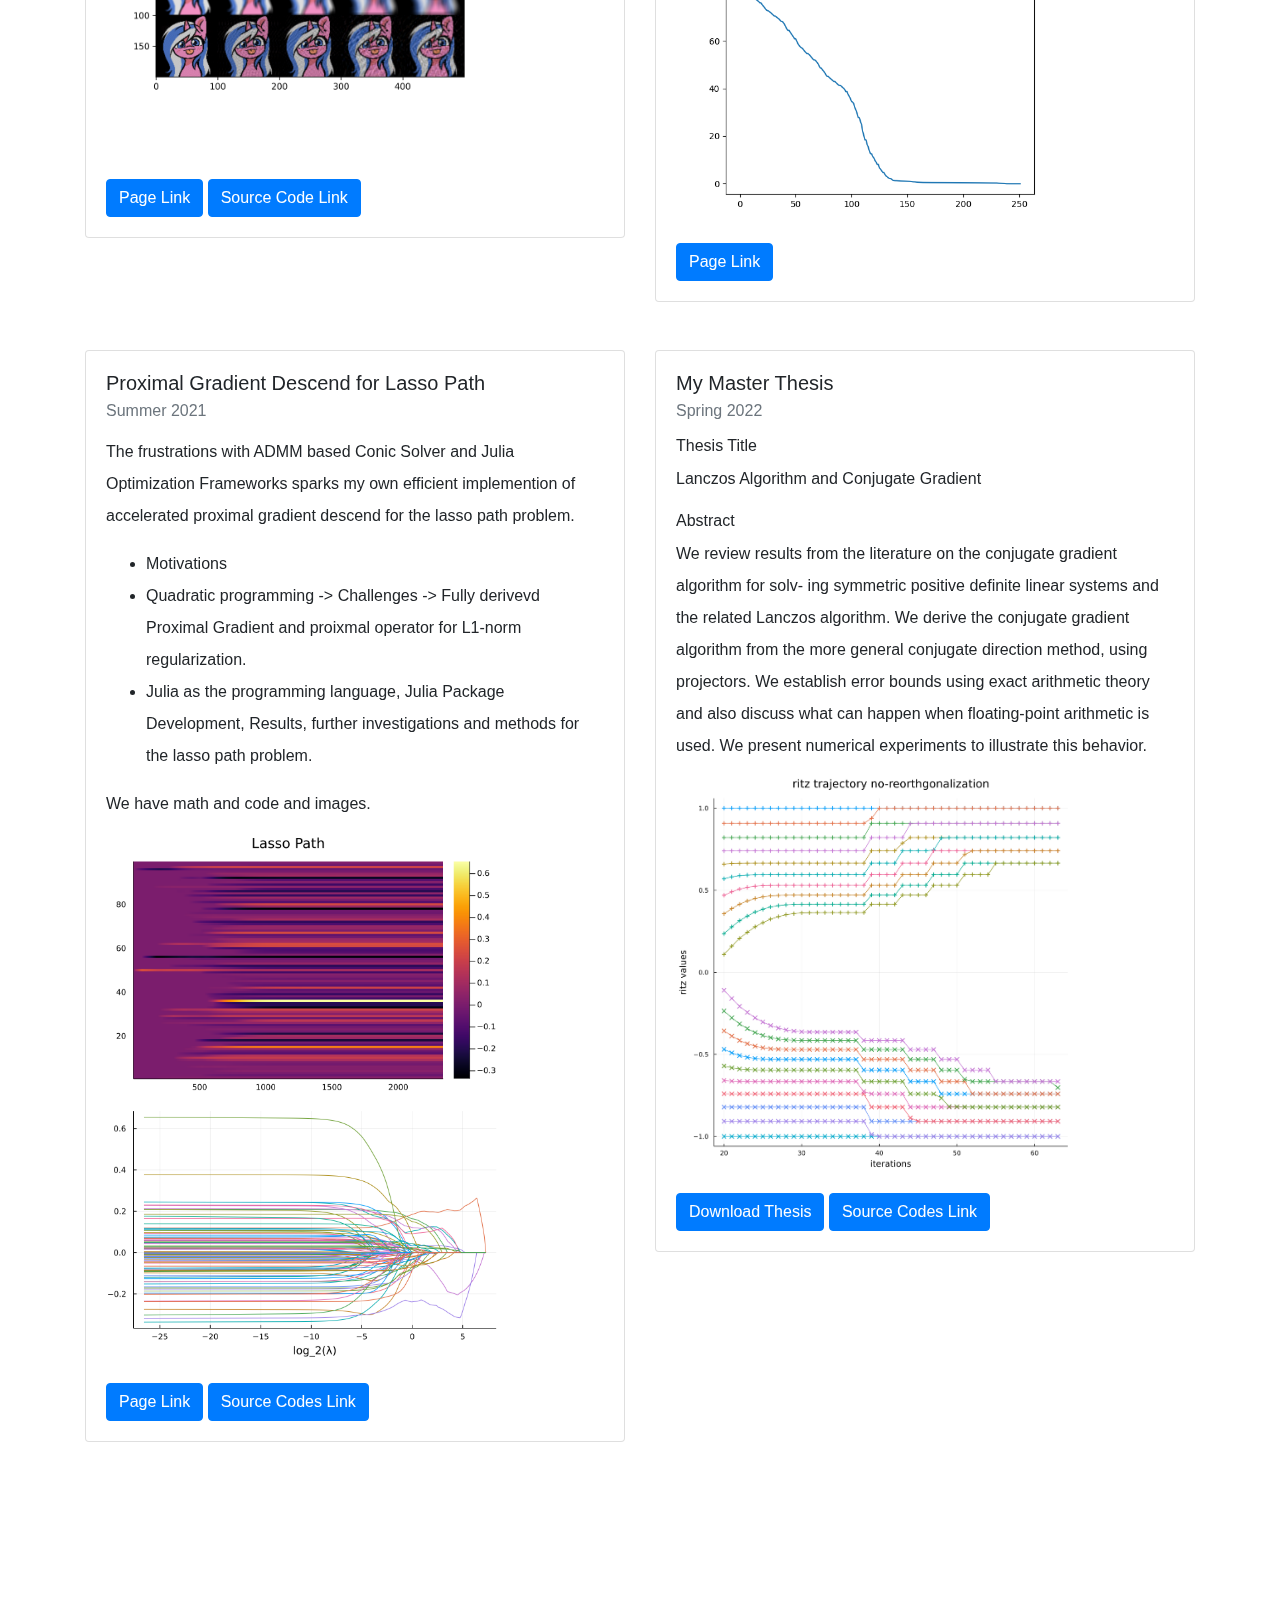
==== commit b6bf1b56: ">w<" ====
--- a/index.html
+++ b/index.html
@@ -346,7 +346,6 @@
                     </div>
                 </div>
             </div>
-
             <div class="row">
                 <div class="col">
                     <div class="card">
@@ -417,7 +416,7 @@
                     </div>
                 </div>
             </div>
-
+            
         </div>
     </div>
 </body>
--- a/assets/index_style.css
+++ b/assets/index_style.css
@@ -3,8 +3,25 @@
     margin-left: auto;
     margin-right: auto;
     line-height: 2em;
+    
 }
 
 .cards-grid {
     margin-bottom: 10em;
+}
+
+.card {
+    background: rgb(255, 255, 255, 0.9);
+    backdrop-filter: blur(10px);
+}
+
+
+body {
+    background-image: url('ALTO_BACKGROUND.PNG');
+    background-repeat: repeat;
+    background-size: contain;
+    background-position: center top;
+    background-attachment: fixed;
+    background-size: 100%;
+    opacity: 1;
 }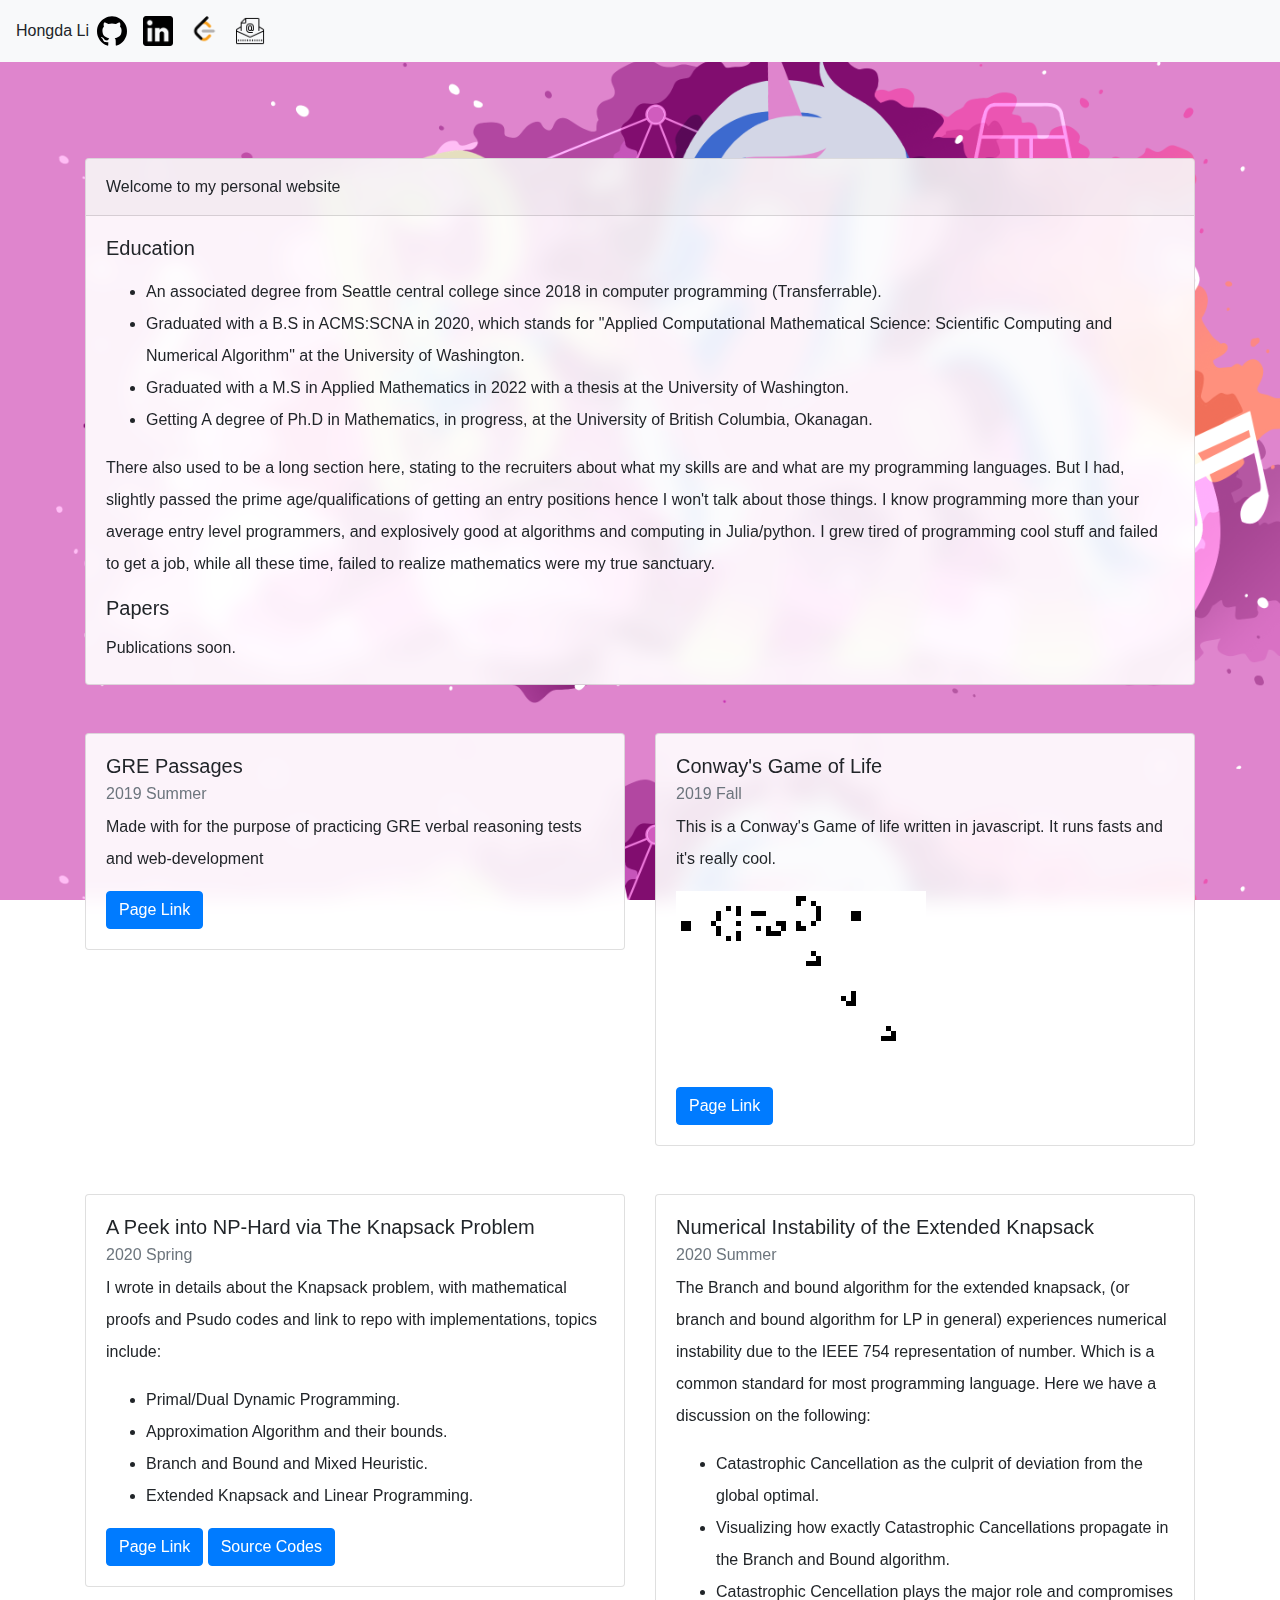
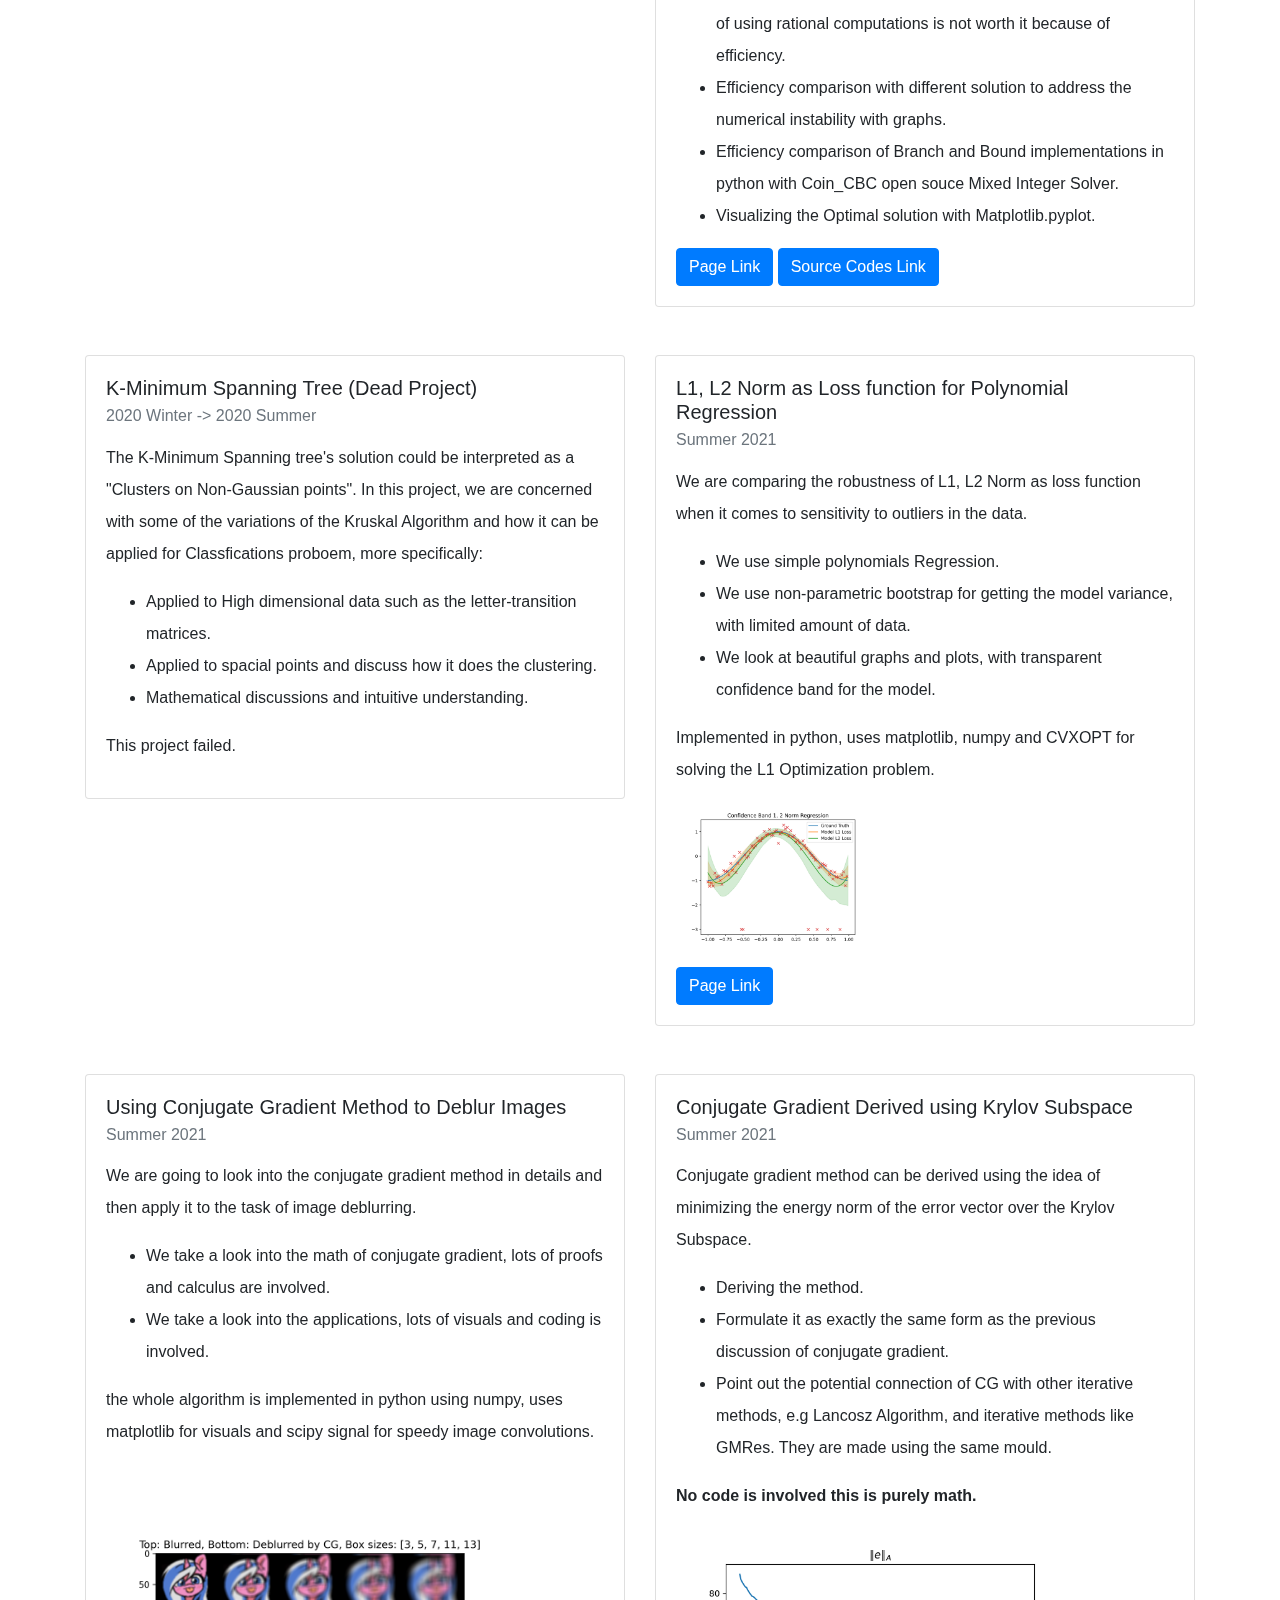
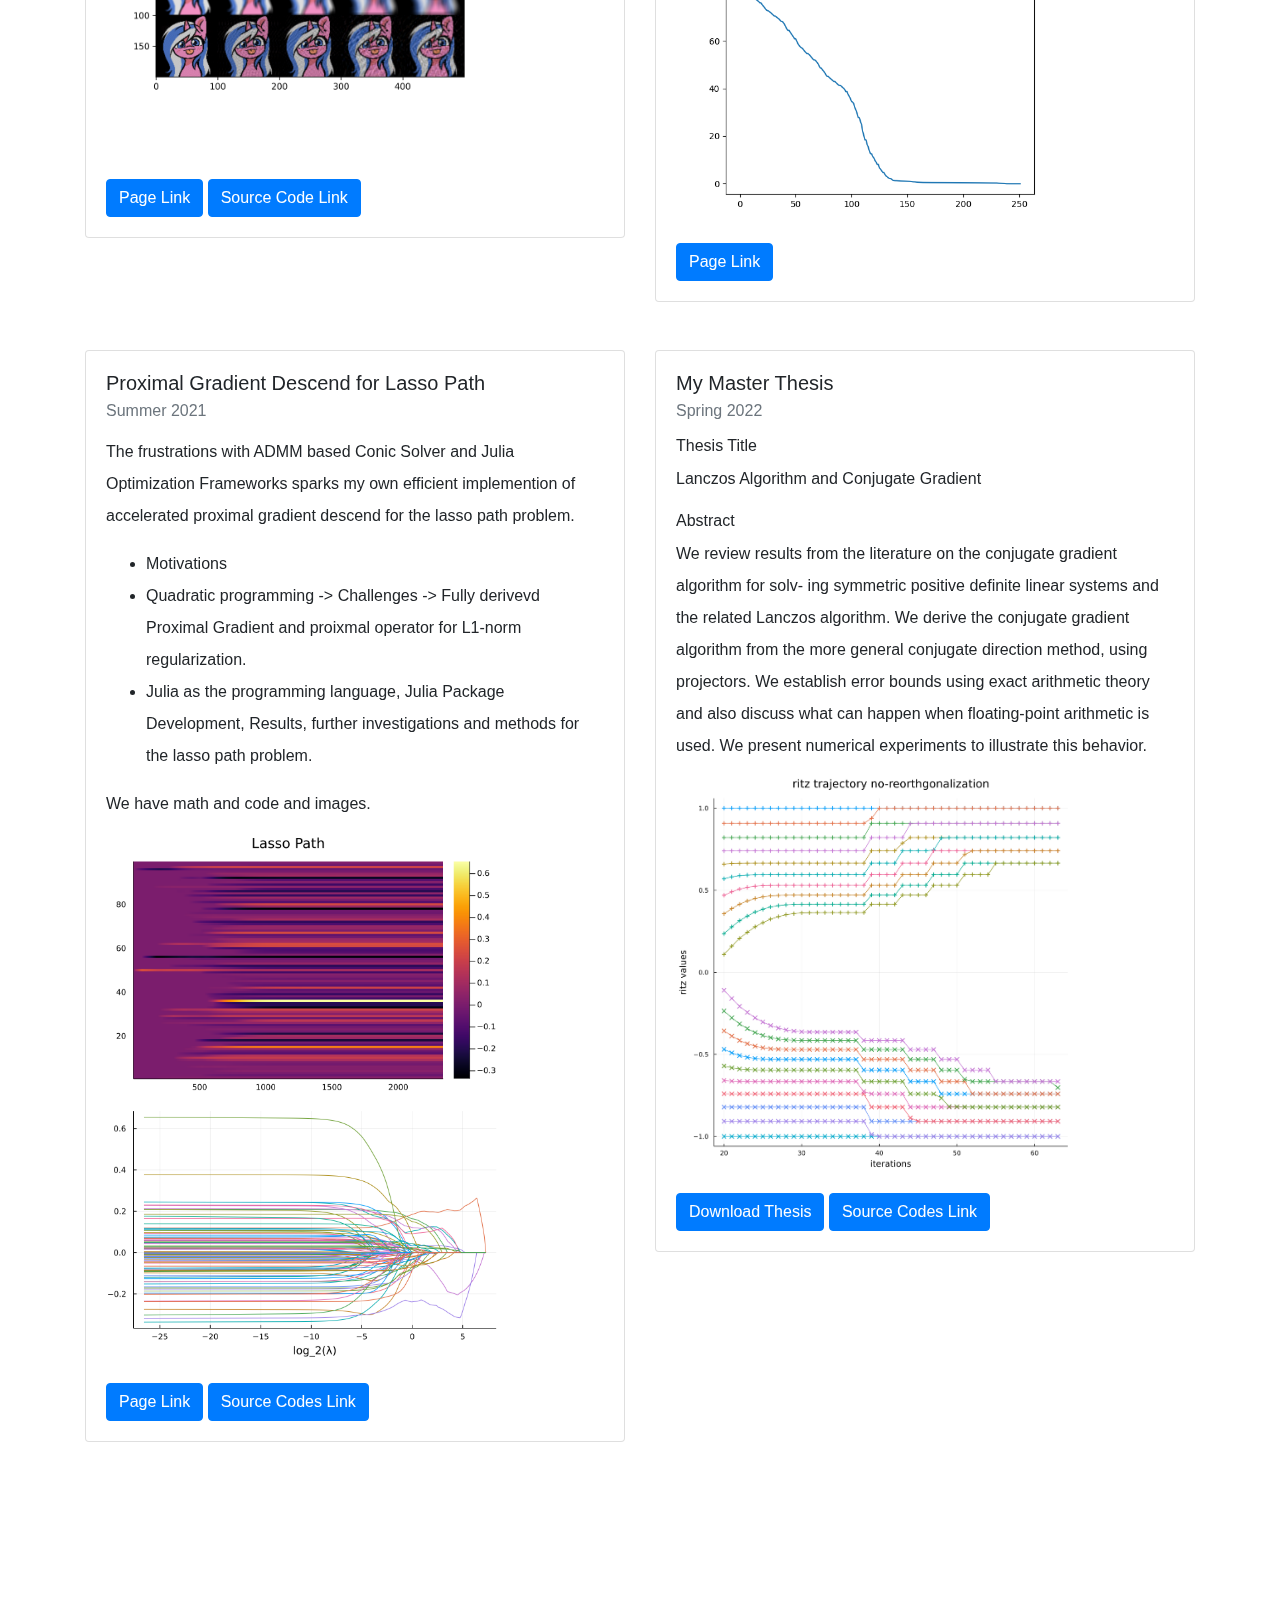
==== commit 6570bd1d: ">w<" ====
--- a/index.html
+++ b/index.html
@@ -415,8 +415,7 @@
                         </div>
                     </div>
                 </div>
-            </div>
-            
+            </div> 
         </div>
     </div>
 </body>
--- a/assets/index_style.css
+++ b/assets/index_style.css
@@ -6,9 +6,11 @@
     
 }
 
+
 .cards-grid {
     margin-bottom: 10em;
 }
+
 
 .card {
     background: rgb(255, 255, 255, 0.9);
@@ -17,7 +19,7 @@
 
 
 body {
-    background-image: url('ALTO_BACKGROUND.PNG');
+    background-image: url('./ALTO_BACKGROUND.PNG');
     background-repeat: repeat;
     background-size: contain;
     background-position: center top;
